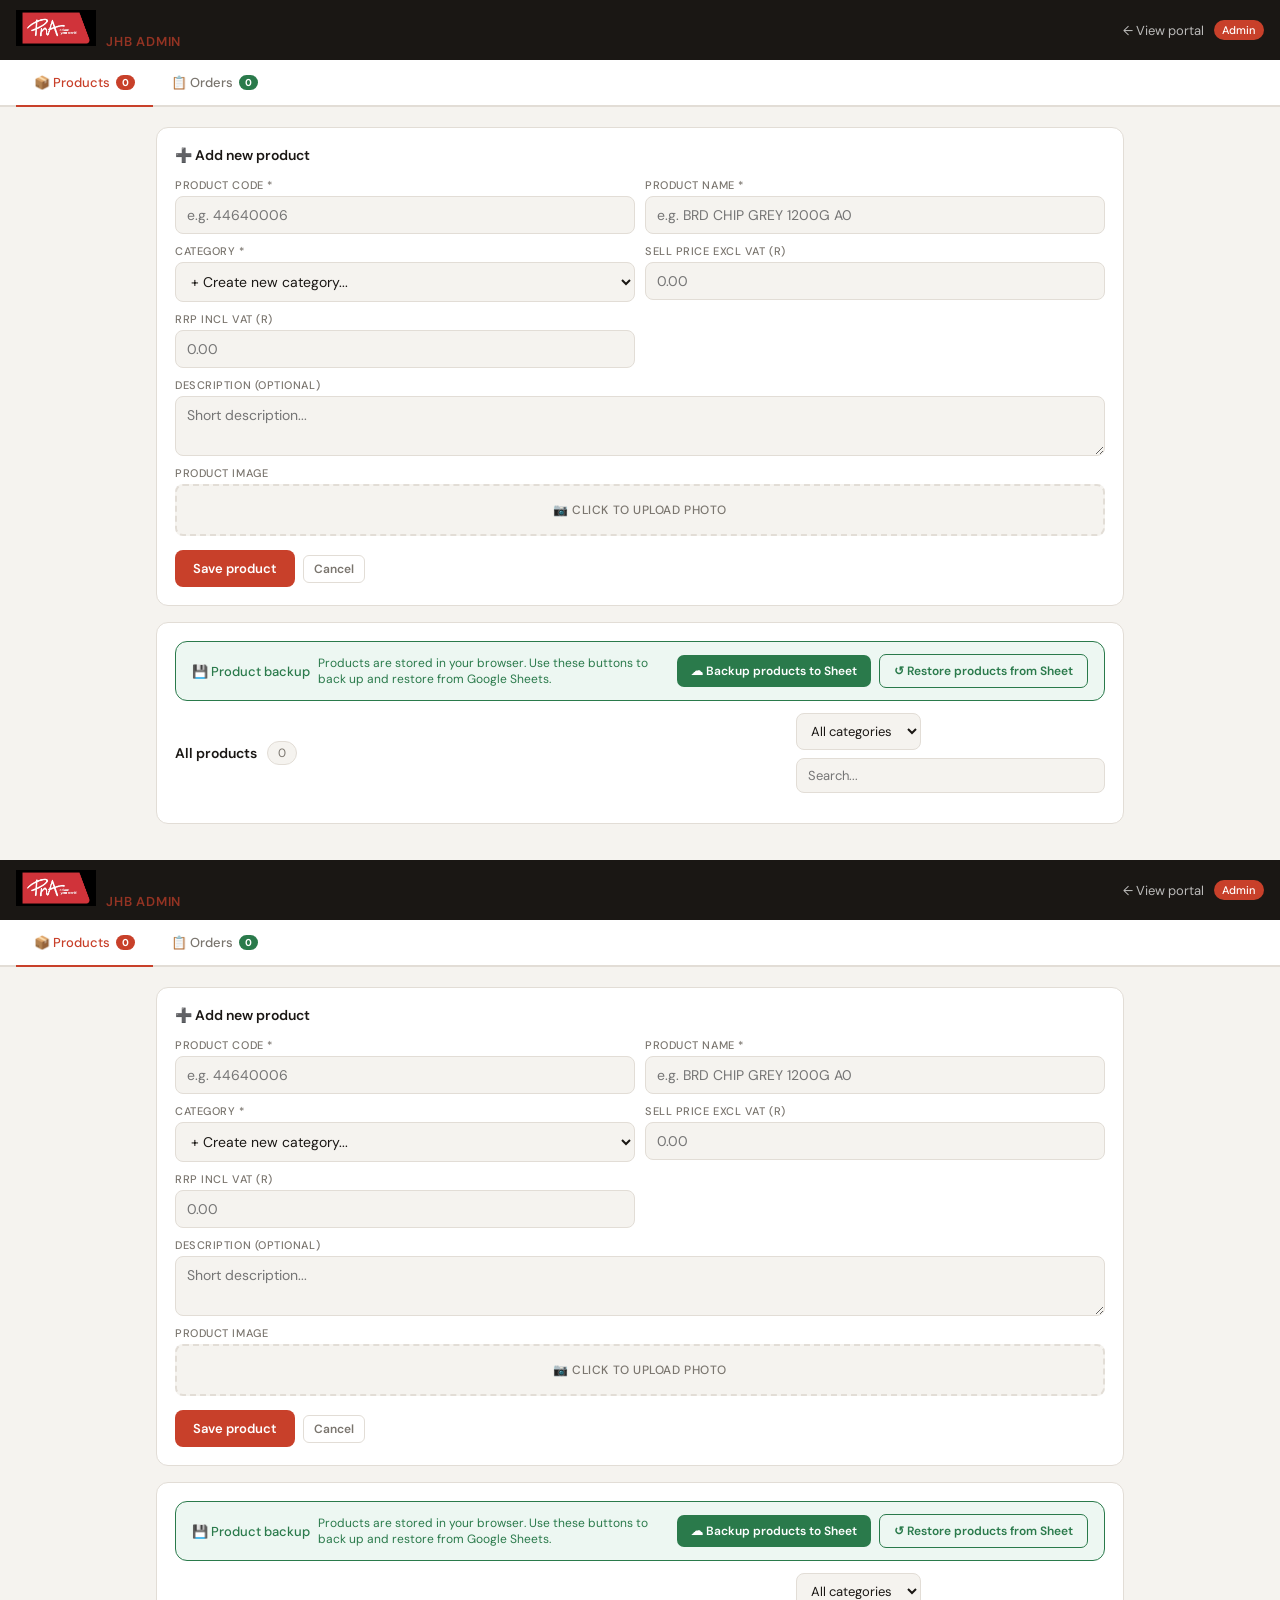
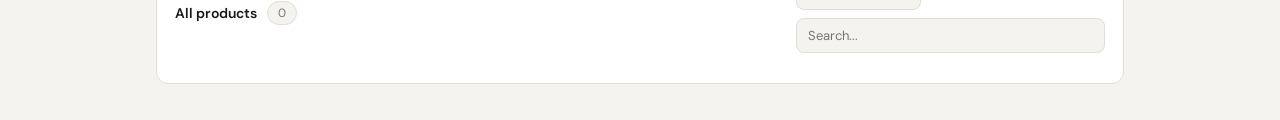
==== admin.html @ 007b5107 "Add files via upload" ====
<!DOCTYPE html>
<html lang="en">
<head>
<meta charset="UTF-8">
<meta name="viewport" content="width=device-width, initial-scale=1.0">
<title>PNA JHB — Admin</title>
<link href="https://fonts.googleapis.com/css2?family=DM+Sans:wght@400;500;600&family=DM+Mono:wght@400;500&display=swap" rel="stylesheet">
<style>
:root{--bg:#f5f3ef;--card:#fff;--border:#e2ddd6;--text:#1a1714;--muted:#7a756e;--accent:#c8402a;--accent-light:#fdf0ed;--accent-dark:#9e3220;--green:#2a7a4b;--green-light:#edf7f2;--radius:12px;}
*{box-sizing:border-box;margin:0;padding:0;}
body{font-family:"DM Sans",sans-serif;background:var(--bg);color:var(--text);min-height:100vh;font-size:14px;}
header{background:var(--text);color:#fff;padding:0 16px;display:flex;align-items:center;justify-content:space-between;height:60px;}
.logo{font-size:15px;font-weight:600;letter-spacing:.04em;}.logo span{color:var(--accent);}
.header-right{display:flex;align-items:center;gap:10px;}
.admin-badge{font-size:11px;background:var(--accent);padding:3px 8px;border-radius:20px;font-weight:500;}
.nav-link{color:#fff;opacity:.7;font-size:13px;text-decoration:none;}.nav-link:hover{opacity:1;}
.tabs{background:var(--card);border-bottom:2px solid var(--border);display:flex;padding:0 16px;}
.tab{padding:14px 18px;font-size:13px;font-weight:500;cursor:pointer;border:none;background:none;color:var(--muted);border-bottom:2px solid transparent;margin-bottom:-2px;font-family:inherit;display:flex;align-items:center;gap:6px;}
.tab:hover{color:var(--text);}
.tab.active{color:var(--accent);border-bottom-color:var(--accent);}
.tab-badge{font-size:10px;font-weight:700;padding:1px 6px;border-radius:20px;min-width:18px;text-align:center;}
.badge-red{background:var(--accent);color:#fff;}
.badge-green{background:var(--green);color:#fff;}
.tab-content{display:none;}.tab-content.active{display:block;}
.container{max-width:1000px;margin:0 auto;padding:20px 16px;}
.card{background:var(--card);border:1px solid var(--border);border-radius:var(--radius);padding:18px;margin-bottom:16px;}
.card-title{font-size:14px;font-weight:600;margin-bottom:14px;}
.form-grid{display:grid;grid-template-columns:1fr 1fr;gap:10px;}
@media(max-width:500px){.form-grid{grid-template-columns:1fr;}}
.field{display:flex;flex-direction:column;gap:4px;}.field.full{grid-column:1/-1;}
label{font-size:11px;font-weight:500;color:var(--muted);text-transform:uppercase;letter-spacing:.05em;}
input,textarea{padding:9px 11px;border:1px solid var(--border);border-radius:8px;font-size:14px;font-family:inherit;background:var(--bg);color:var(--text);outline:none;width:100%;}
input:focus,textarea:focus{border-color:var(--accent);background:#fff;}
textarea{resize:vertical;min-height:60px;}
.fselect{padding:9px 11px;border:1px solid var(--border);border-radius:8px;font-size:14px;font-family:inherit;background:var(--bg);color:var(--text);outline:none;width:100%;cursor:pointer;}
.fselect:focus{border-color:var(--accent);}
.img-upload{border:2px dashed var(--border);border-radius:8px;padding:16px;text-align:center;cursor:pointer;background:var(--bg);}
.img-upload:hover{border-color:var(--accent);}
.img-upload input{display:none;}
.img-preview{width:68px;height:68px;object-fit:cover;border-radius:8px;margin:0 auto 8px;display:block;}
.upload-text{font-size:12px;color:var(--muted);}
.btn{padding:10px 18px;border-radius:8px;font-size:13px;font-weight:600;cursor:pointer;font-family:inherit;border:none;display:inline-flex;align-items:center;gap:5px;}
.btn-red{background:var(--accent);color:#fff;}.btn-red:hover{background:var(--accent-dark);}
.btn-ghost{background:none;border:1px solid var(--border);color:var(--muted);font-size:12px;padding:5px 10px;border-radius:6px;cursor:pointer;font-family:inherit;}
.btn-ghost:hover{border-color:var(--accent);color:var(--accent);background:var(--accent-light);}
.btn-edit{background:none;border:1px solid var(--border);color:var(--muted);font-size:12px;padding:5px 10px;border-radius:6px;cursor:pointer;font-family:inherit;margin-right:4px;}
.btn-edit:hover{border-color:var(--text);color:var(--text);}
.btn-picking{background:var(--text);color:#fff;font-size:12px;padding:7px 14px;border-radius:6px;cursor:pointer;font-family:inherit;border:none;display:inline-flex;align-items:center;gap:5px;}
.btn-picking:hover{opacity:.85;}
.save-msg{font-size:13px;color:var(--green);font-weight:500;margin-top:8px;display:none;}
.tbl-wrap{overflow-x:auto;}
table{width:100%;border-collapse:collapse;}
th{text-align:left;padding:9px 12px;font-size:11px;font-weight:600;text-transform:uppercase;letter-spacing:.06em;color:var(--muted);border-bottom:1px solid var(--border);background:var(--bg);white-space:nowrap;}
td{padding:10px 12px;border-bottom:1px solid var(--border);vertical-align:middle;}
tr:last-child td{border-bottom:none;}
tr:hover td{background:#faf9f7;}
.price-cell{font-family:"DM Mono",monospace;font-weight:500;color:var(--accent);}
.rrp-cell{font-family:"DM Mono",monospace;color:var(--muted);}
.code-cell{font-family:"DM Mono",monospace;font-size:11px;color:var(--muted);}
.cat-pill{display:inline-block;padding:2px 8px;border-radius:20px;font-size:10px;font-weight:600;background:var(--accent-light);color:var(--accent);}
.thumb{width:36px;height:36px;object-fit:cover;border-radius:6px;display:block;border:1px solid var(--border);}
.thumb-ph{width:36px;height:36px;border-radius:6px;background:var(--bg);display:flex;align-items:center;justify-content:center;font-size:16px;border:1px solid var(--border);}
.row-header{display:flex;justify-content:space-between;align-items:center;margin-bottom:12px;flex-wrap:wrap;gap:8px;}
.count-badge{font-size:12px;background:var(--bg);border:1px solid var(--border);padding:3px 10px;border-radius:20px;color:var(--muted);}
.empty-box{text-align:center;padding:40px;color:var(--muted);}
.filter-row{display:flex;gap:8px;flex-wrap:wrap;align-items:center;}
.search-input{padding:8px 11px;border:1px solid var(--border);border-radius:8px;font-size:13px;font-family:inherit;background:var(--bg);color:var(--text);outline:none;}
.search-input:focus{border-color:var(--accent);}
.filter-select{padding:8px 10px;border:1px solid var(--border);border-radius:8px;font-size:13px;font-family:inherit;background:var(--bg);color:var(--text);outline:none;cursor:pointer;}
.order-card{background:var(--card);border:1px solid var(--border);border-radius:var(--radius);margin-bottom:12px;overflow:hidden;}
.order-card-header{padding:14px 16px;display:flex;justify-content:space-between;align-items:flex-start;cursor:pointer;gap:8px;}
.order-card-header:hover{background:#faf9f7;}
.order-franchise{font-weight:600;font-size:15px;}
.order-meta{font-size:11px;color:var(--muted);margin-top:3px;}
.order-total-units{font-family:"DM Mono",monospace;font-weight:700;color:var(--text);font-size:16px;}
.order-lines-count{font-size:11px;color:var(--muted);margin-top:3px;}
.chevron{font-size:11px;color:var(--muted);margin-left:5px;display:inline-block;transition:transform .2s;}
.chevron.open{transform:rotate(180deg);}
.order-detail{display:none;border-top:1px solid var(--border);}
.order-detail.open{display:block;}
.order-detail table{font-size:13px;}
.order-detail th{font-size:10px;}
.order-actions{padding:12px 16px;display:flex;gap:8px;border-top:1px solid var(--border);background:var(--bg);flex-wrap:wrap;}
.new-dot{width:7px;height:7px;background:var(--green);border-radius:50%;display:inline-block;margin-right:5px;}
.orders-toolbar{display:flex;gap:8px;align-items:center;flex-wrap:wrap;margin-bottom:16px;}
.notes-badge{font-size:11px;background:#fef9e7;border:1px solid #f0e68c;color:#7a6000;padding:2px 8px;border-radius:20px;}
.sync-btn{background:var(--green);color:#fff;border:none;border-radius:6px;padding:6px 12px;font-size:12px;font-weight:600;cursor:pointer;font-family:inherit;display:inline-flex;align-items:center;gap:4px;}
.sync-btn:hover{opacity:.9;}
</style>
</head>
<body>
<header>
  <div class="logo"><img src="[data-uri]" alt="PNA Logo" style="height:36px;width:auto;"><span style="margin-left:10px;font-size:13px;opacity:.7;letter-spacing:.06em;">JHB ADMIN</span></div>
  <div class="header-right">
    <a href="index.html" class="nav-link">&#x2190; View portal</a>
    <span class="admin-badge">Admin</span>
  </div>
</header>

<div class="tabs">
  <button class="tab active" onclick="switchTab('products')">&#x1F4E6; Products <span class="tab-badge badge-red" id="prod-badge">0</span></button>
  <button class="tab" onclick="switchTab('orders')">&#x1F4CB; Orders <span class="tab-badge badge-green" id="order-badge">0</span></button>
</div>

<!-- PRODUCTS TAB -->
<div class="tab-content active" id="tab-products">
  <div class="container">
    <div class="card">
      <div class="card-title" id="form-title">&#x2795; Add new product</div>
      <div class="form-grid">
        <div class="field"><label>Product code *</label><input type="text" id="p-code" placeholder="e.g. 44640006"/></div>
        <div class="field"><label>Product name *</label><input type="text" id="p-name" placeholder="e.g. BRD CHIP GREY 1200G A0"/></div>
        <div class="field"><label>Category *</label>
          <select class="fselect" id="p-cat" onchange="handleCatChange(this)">
            <option value="__new__">+ Create new category...</option><option value="Chip Board">Chip Board</option><option value="Craft">Craft</option><option value="Heritage Paint">Heritage Paint</option><option value="Inspo">Inspo</option><option value="Lever Arch">Lever Arch</option><option value="Mont Marte">Mont Marte</option><option value="Paper">Paper</option><option value="Spray Paint">Spray Paint</option></select>
          <input type="text" id="p-cat-new" placeholder="Type new category name..." 
            style="display:none;margin-top:8px;" 
            oninput="syncNewCat(this)"/>
        </div>
        <div class="field"><label>Sell price excl VAT (R)</label><input type="number" id="p-price" placeholder="0.00" step="0.01" min="0"/></div>
        <div class="field"><label>RRP incl VAT (R)</label><input type="number" id="p-rrp" placeholder="0.00" step="0.01" min="0"/></div>
        <div class="field full"><label>Description (optional)</label><textarea id="p-desc" placeholder="Short description..."></textarea></div>
        <div class="field full">
          <label>Product image</label>
          <label class="img-upload">
            <input type="file" id="p-image" accept="image/*" onchange="previewImg(this)"/>
            <img id="img-preview" class="img-preview" style="display:none"/>
            <div class="upload-text" id="upload-text">&#x1F4F7; Click to upload photo</div>
          </label>
        </div>
      </div>
      <div style="display:flex;gap:8px;margin-top:14px;align-items:center;">
        <button class="btn btn-red" onclick="saveProduct()">Save product</button>
        <button class="btn btn-ghost" onclick="resetForm()">Cancel</button>
      </div>
      <div class="save-msg" id="save-msg">&#x2705; Saved!</div>
    </div>
    <div class="card">
      <div style="display:flex;gap:8px;margin-bottom:12px;flex-wrap:wrap;align-items:center;padding:12px 16px;background:var(--green-light);border:1px solid var(--green);border-radius:var(--radius);">
        <span style="font-size:13px;color:var(--green);font-weight:500;">&#x1F4BE; Product backup</span>
        <span style="font-size:12px;color:var(--green);flex:1;">Products are stored in your browser. Use these buttons to back up and restore from Google Sheets.</span>
        <button id="sync-products-btn" onclick="syncProductsToSheet()" style="background:var(--green);color:#fff;border:none;border-radius:7px;padding:8px 14px;font-size:12px;font-weight:600;cursor:pointer;font-family:inherit;">&#x2601; Backup products to Sheet</button>
        <button id="restore-products-btn" onclick="restoreProductsFromSheet()" style="background:none;border:1px solid var(--green);color:var(--green);border-radius:7px;padding:8px 14px;font-size:12px;font-weight:600;cursor:pointer;font-family:inherit;">&#x21BA; Restore products from Sheet</button>
      </div>
      <div id="backup-status" style="display:none;font-size:12px;color:var(--green);padding:6px 0 0;font-weight:500;"></div>
      <div class="row-header">
        <div style="display:flex;align-items:center;gap:10px;">
          <span style="font-size:14px;font-weight:600;">All products</span>
          <span class="count-badge" id="prod-count">0</span>
        </div>
        <div class="filter-row">
          <select class="filter-select" id="filter-cat" onchange="renderTable()">
            <option value="">All categories</option><option value="Chip Board">Chip Board</option><option value="Craft">Craft</option><option value="Heritage Paint">Heritage Paint</option><option value="Inspo">Inspo</option><option value="Lever Arch">Lever Arch</option><option value="Mont Marte">Mont Marte</option><option value="Paper">Paper</option><option value="Spray Paint">Spray Paint</option>
          </select>
          <input class="search-input" type="text" placeholder="Search..." id="prod-search" oninput="renderTable()"/>
        </div>
      </div>
      <div class="tbl-wrap"><div id="prod-table"></div></div>
    </div>
  </div>
</div>

<!-- ORDERS TAB -->
<div class="tab-content" id="tab-orders">
  <div class="container">
    <div class="orders-toolbar">
      <span style="font-size:15px;font-weight:600;">Incoming orders</span>
      <span class="count-badge" id="orders-count">0 orders</span>
      <button class="sync-btn" onclick="syncFromSheet()" title="Pull latest orders from Google Sheets">&#x21BA; Sync from Sheet</button>
      <button class="btn btn-ghost" style="margin-left:auto;" onclick="clearOrders()">Clear all</button>
    </div>
    <div id="sync-status" style="font-size:12px;color:var(--muted);margin-bottom:12px;display:none;"></div>
    <div id="orders-list"></div>
  </div>
</div>

<script>
const SCRIPT_URL = 'https://script.google.com/macros/s/AKfycbxzBP6y4-JIud-5nPZXbhCjrrhhNEZ_ocYNxlO6n0LIGi0C2Y1zR93KK7xoegLK6MB7/exec';
let products = (function(){
  const EMBEDDED = [{"id": "CRA-35730450", "code": "35730450", "name": "BEADS 4 SIZE MET ASST", "price": 9.72, "rrp": 31.59, "category": "Craft", "image": ""}, {"id": "CRA-35730447", "code": "35730447", "name": "BEADS BELLS 6 SIZES MET ASST", "price": 8.79, "rrp": 31.59, "category": "Craft", "image": ""}, {"id": "CRA-35730283", "code": "35730283", "name": "BEADS DISCO BALL 20MM WHT ROUND", "price": 6.75, "rrp": 21.99, "category": "Craft", "image": ""}, {"id": "CRA-35730299", "code": "35730299", "name": "BEADS FLOWRS MATTE MIX COLS", "price": 6.84, "rrp": 18.99, "category": "Craft", "image": ""}, {"id": "CRA-35730298", "code": "35730298", "name": "BEADS FLWR 4PETALS MIX COLS", "price": 6.84, "rrp": 21.99, "category": "Craft", "image": ""}, {"id": "CRA-35730301", "code": "35730301", "name": "BEADS MIX SET FLWRS/HRTS/FISH/BUN", "price": 8.22, "rrp": 21.99, "category": "Craft", "image": ""}, {"id": "CRA-35730275", "code": "35730275", "name": "BEADS NATURAL 17MM T39-4(6S)", "price": 8.22, "rrp": 21.99, "category": "Craft", "image": ""}, {"id": "CRA-35730276", "code": "35730276", "name": "BEADS NATURAL 22MM T39-4(4S)", "price": 8.22, "rrp": 24.99, "category": "Craft", "image": ""}, {"id": "CRA-35730273", "code": "35730273", "name": "BEADS NATURAL 8MM T39-4", "price": 8.22, "rrp": 24.59, "category": "Craft", "image": ""}, {"id": "CRA-35730272", "code": "35730272", "name": "BEADS NATURAL T39-4 10MM", "price": 8.22, "rrp": 24.59, "category": "Craft", "image": ""}, {"id": "CRA-35730294", "code": "35730294", "name": "BEADS OVAL 10MM PEARLS MIX COL", "price": 7.74, "rrp": 21.99, "category": "Craft", "image": ""}, {"id": "CRA-35730288", "code": "35730288", "name": "BEADS ROUND 10MM CRINKLE MIX COL", "price": 7.74, "rrp": 21.99, "category": "Craft", "image": ""}, {"id": "CRA-35730360", "code": "35730360", "name": "BEADS ROUND 10MM PEARL WHT 12S", "price": 7.49, "rrp": 23.99, "category": "Craft", "image": ""}, {"id": "CRA-35730368", "code": "35730368", "name": "BEADS ROUND 15MM CLEAR ASST", "price": 7.77, "rrp": 23.59, "category": "Craft", "image": ""}, {"id": "CRA-35730295", "code": "35730295", "name": "BEADS ROUND 8MM PEARLS MIX COL", "price": 9.91, "rrp": 21.99, "category": "Craft", "image": ""}, {"id": "CRA-35730407", "code": "35730407", "name": "BEADS ROUND GLD 5MM 90S", "price": 8.22, "rrp": 21.99, "category": "Craft", "image": ""}, {"id": "CRA-35730270", "code": "35730270", "name": "CRAFT COLOUR BEADS 8MMT39-4", "price": 8.22, "rrp": 21.99, "category": "Craft", "image": ""}, {"id": "CRA-35730032", "code": "35730032", "name": "CRAFT FEATHERS 12-13CM ASST", "price": 7.49, "rrp": 24.99, "category": "Craft", "image": ""}, {"id": "CRA-35730064", "code": "35730064", "name": "CRAFT FEATHERS 12-13CM GRN", "price": 7.74, "rrp": 24.99, "category": "Craft", "image": ""}, {"id": "CRA-35730657", "code": "35730657", "name": "CRAFT FEATHERS 12-13CM L/BRN", "price": 7.74, "rrp": 24.99, "category": "Craft", "image": ""}, {"id": "CRA-35730654", "code": "35730654", "name": "CRAFT FEATHERS 12-13CM L/GRN", "price": 7.74, "rrp": 24.99, "category": "Craft", "image": ""}, {"id": "CRA-35730063", "code": "35730063", "name": "CRAFT FEATHERS 12-13CM ORG", "price": 7.74, "rrp": 24.99, "category": "Craft", "image": ""}, {"id": "CRA-35730057", "code": "35730057", "name": "CRAFT FEATHERS 12-13CM PNK", "price": 7.64, "rrp": 24.99, "category": "Craft", "image": ""}, {"id": "CRA-35730060", "code": "35730060", "name": "CRAFT FEATHERS 12-13CM TURQ", "price": 7.19, "rrp": 24.99, "category": "Craft", "image": ""}, {"id": "CRA-35730058", "code": "35730058", "name": "CRAFT FEATHERS 12-13CM YEL", "price": 9.87, "rrp": 24.99, "category": "Craft", "image": ""}, {"id": "CRA-35730062", "code": "35730062", "name": "CRAFT FEATHERS 12-14CM BRN", "price": 7.74, "rrp": 24.99, "category": "Craft", "image": ""}, {"id": "CRA-35730035", "code": "35730035", "name": "CRAFT FEATHERS 17-20CM MIX", "price": 8.22, "rrp": 24.99, "category": "Craft", "image": ""}, {"id": "CRA-35730648", "code": "35730648", "name": "CRAFT FEATHERS 20-22CM BRN 12S", "price": 9.87, "rrp": 24.99, "category": "Craft", "image": ""}, {"id": "CRA-35730472", "code": "35730472", "name": "CRAFT FEATHERS 20-22CM D/BRN 12S", "price": 7.63, "rrp": 24.99, "category": "Craft", "image": ""}, {"id": "CRA-35730471", "code": "35730471", "name": "CRAFT FEATHERS 20-22CM L/PINK 12S", "price": 7.98, "rrp": 24.99, "category": "Craft", "image": ""}, {"id": "CRA-35730473", "code": "35730473", "name": "CRAFT FEATHERS 20-22CM WH 12S", "price": 7.49, "rrp": 24.99, "category": "Craft", "image": ""}, {"id": "CRA-35730072", "code": "35730072", "name": "CRAFT FEATHERS FINE CERISE", "price": 7.41, "rrp": 24.99, "category": "Craft", "image": ""}, {"id": "CRA-35730026", "code": "35730026", "name": "CRAFT FEATHERS FINE D/GRN", "price": 7.98, "rrp": 24.99, "category": "Craft", "image": ""}, {"id": "CRA-35730068", "code": "35730068", "name": "CRAFT FEATHERS FINE L/GRN", "price": 9.87, "rrp": 24.99, "category": "Craft", "image": ""}, {"id": "CRA-35730069", "code": "35730069", "name": "CRAFT FEATHERS FINE L/PNK", "price": 9.58, "rrp": 24.99, "category": "Craft", "image": ""}, {"id": "CRA-35730070", "code": "35730070", "name": "CRAFT FEATHERS FINE ORG", "price": 9.58, "rrp": 24.99, "category": "Craft", "image": ""}, {"id": "CRA-35730067", "code": "35730067", "name": "CRAFT FEATHERS FINE PUR", "price": 8.11, "rrp": 24.99, "category": "Craft", "image": ""}, {"id": "CRA-35730076", "code": "35730076", "name": "CRAFT FEATHERS FINE RED", "price": 8.22, "rrp": 24.99, "category": "Craft", "image": ""}, {"id": "CRA-35730075", "code": "35730075", "name": "CRAFT FEATHERS FINE TURQUOISE", "price": 7.63, "rrp": 24.99, "category": "Craft", "image": ""}, {"id": "CRA-35730074", "code": "35730074", "name": "CRAFT FEATHERS FINE WHT", "price": 8.22, "rrp": 24.99, "category": "Craft", "image": ""}, {"id": "CRA-35730077", "code": "35730077", "name": "CRAFT FEATHERS FINE YEL", "price": 7.41, "rrp": 24.99, "category": "Craft", "image": ""}, {"id": "CRA-35730487", "code": "35730487", "name": "CRAFT POLYSTRENE KIT BEETLE", "price": 12.61, "rrp": 33.99, "category": "Craft", "image": ""}, {"id": "CRA-35730486", "code": "35730486", "name": "CRAFT POLYSTRENE KIT BUMBLE BEE", "price": 12.61, "rrp": 33.99, "category": "Craft", "image": ""}, {"id": "CRA-35730488", "code": "35730488", "name": "CRAFT POLYSTRENE KIT BUTTERFLY", "price": 12.61, "rrp": 33.99, "category": "Craft", "image": ""}, {"id": "CRA-35730457", "code": "35730457", "name": "CRAFT ROUND PLASTIC 3CM L/BL", "price": 6.96, "rrp": 23.99, "category": "Craft", "image": ""}, {"id": "CRA-35730452", "code": "35730452", "name": "CRAFT ROUND PLASTIC 3CM RED", "price": 7.41, "rrp": 23.99, "category": "Craft", "image": ""}, {"id": "CRA-35730461", "code": "35730461", "name": "CRAFT ROUND PLASTIC 3CM WHT", "price": 7.74, "rrp": 23.99, "category": "Craft", "image": ""}, {"id": "CRA-35730451", "code": "35730451", "name": "CRAFT ROUND PLASTIC 3CM YEL", "price": 7.77, "rrp": 23.99, "category": "Craft", "image": ""}, {"id": "CRA-35730018", "code": "35730018", "name": "CRAFT STICKS COL 10CM 5MM", "price": 8.78, "rrp": 29.99, "category": "Craft", "image": ""}, {"id": "CRA-35730143", "code": "35730143", "name": "CRAFT STICKS COL 9,3X10MM", "price": 6.49, "rrp": 18.99, "category": "Craft", "image": ""}, {"id": "CRA-35730021", "code": "35730021", "name": "CRAFT STICKS COL MATCH 50MM", "price": 5.49, "rrp": 15.99, "category": "Craft", "image": ""}, {"id": "CRA-35730011", "code": "35730011", "name": "CRAFT STICKS I/CRM 140X6 NAT", "price": 6.79, "rrp": 24.99, "category": "Craft", "image": ""}, {"id": "CRA-35730467", "code": "35730467", "name": "CRAFT STICKS I/CRM 6,3X1CM", "price": 6.79, "rrp": 23.99, "category": "Craft", "image": ""}, {"id": "CRA-35730470", "code": "35730470", "name": "CRAFT STICKS I/CRM COL 110MM", "price": 8.72, "rrp": 20.59, "category": "Craft", "image": ""}, {"id": "CRA-35730005", "code": "35730005", "name": "CRAFT STICKS I/CRM COL 50", "price": 4.73, "rrp": 14.0, "category": "Craft", "image": ""}, {"id": "CRA-35730468", "code": "35730468", "name": "CRAFT STICKS I/CRM COL 6CM", "price": 8.49, "rrp": 26.99, "category": "Craft", "image": ""}, {"id": "CRA-35730007", "code": "35730007", "name": "CRAFT STICKS I/CRM NAT 110MM", "price": 4.29, "rrp": 15.99, "category": "Craft", "image": ""}, {"id": "CRA-35730003", "code": "35730003", "name": "CRAFT STICKS I/CRM NAT WIDE", "price": 7.23, "rrp": 26.58, "category": "Craft", "image": ""}, {"id": "CRA-35730013", "code": "35730013", "name": "CRAFT STICKS I/CRM NAT WIDE", "price": 6.79, "rrp": 23.99, "category": "Craft", "image": ""}, {"id": "CRA-35730015", "code": "35730015", "name": "CRAFT STICKS NAT 10CM 5MM", "price": 6.79, "rrp": 23.59, "category": "Craft", "image": ""}, {"id": "CRA-35730017", "code": "35730017", "name": "CRAFT STICKS SOSATIE SHORT", "price": 6.79, "rrp": 23.59, "category": "Craft", "image": ""}, {"id": "CRA-35730280", "code": "35730280", "name": "CRAFT THREAD HOLDER NATURAL 22MM", "price": 7.49, "rrp": 23.99, "category": "Craft", "image": ""}, {"id": "CRA-35730118", "code": "35730118", "name": "CRAFT WOODEN CUBES 20MM 20S", "price": 10.84, "rrp": 36.0, "category": "Craft", "image": ""}, {"id": "CRA-35730330", "code": "35730330", "name": "CRAFT WOODEN INSECTS 6S", "price": 8.71, "rrp": 20.99, "category": "Craft", "image": ""}, {"id": "CRA-35730114", "code": "35730114", "name": "POLYSTYRENE ALPHA 9,5CM A-Z", "price": 23.44, "rrp": 73.99, "category": "Craft", "image": ""}, {"id": "CRA-35730039", "code": "35730039", "name": "POLYSTYRENE BALL 10CM 1S", "price": 4.99, "rrp": 15.99, "category": "Craft", "image": ""}, {"id": "CRA-35730078", "code": "35730078", "name": "POLYSTYRENE BALL 11CM 1S", "price": 6.49, "rrp": 19.99, "category": "Craft", "image": ""}, {"id": "CRA-35730040", "code": "35730040", "name": "POLYSTYRENE BALL 12CM 1S", "price": 10.41, "rrp": 29.99, "category": "Craft", "image": ""}, {"id": "CRA-35730031", "code": "35730031", "name": "POLYSTYRENE BALL 15CM 1S", "price": 8.79, "rrp": 27.99, "category": "Craft", "image": ""}, {"id": "CRA-35730036", "code": "35730036", "name": "POLYSTYRENE BALLS 1CM", "price": 6.58, "rrp": 24.99, "category": "Craft", "image": ""}, {"id": "CRA-35730024", "code": "35730024", "name": "POLYSTYRENE BALLS 2,5CM 40S", "price": 5.41, "rrp": 17.99, "category": "Craft", "image": ""}, {"id": "CRA-35730023", "code": "35730023", "name": "POLYSTYRENE BALLS 2CM Y-018", "price": 6.29, "rrp": 24.99, "category": "Craft", "image": ""}, {"id": "CRA-35730037", "code": "35730037", "name": "POLYSTYRENE BALLS 3,5CM 15S", "price": 5.41, "rrp": 17.99, "category": "Craft", "image": ""}, {"id": "CRA-35730025", "code": "35730025", "name": "POLYSTYRENE BALLS 3CM 30S", "price": 8.57, "rrp": 27.99, "category": "Craft", "image": ""}, {"id": "CRA-35730027", "code": "35730027", "name": "POLYSTYRENE BALLS 4CM 8S", "price": 5.41, "rrp": 19.99, "category": "Craft", "image": ""}, {"id": "CRA-35730020", "code": "35730020", "name": "POLYSTYRENE BALLS 6CM 6S", "price": 6.29, "rrp": 24.99, "category": "Craft", "image": ""}, {"id": "CRA-35730029", "code": "35730029", "name": "POLYSTYRENE BALLS 8CM 3S", "price": 5.41, "rrp": 19.99, "category": "Craft", "image": ""}, {"id": "CRA-35730349", "code": "35730349", "name": "POLYSTYRENE FLAT CIRCLE 12CM", "price": 8.22, "rrp": 24.99, "category": "Craft", "image": ""}, {"id": "CRA-35730469", "code": "35730469", "name": "POLYSTYRENE FRAMES 30X22/20X16 2P", "price": 10.06, "rrp": 30.99, "category": "Craft", "image": ""}, {"id": "CRA-35730041", "code": "35730041", "name": "POLYSTYRENE HALF CIRCLES 3CM", "price": 5.99, "rrp": 19.99, "category": "Craft", "image": ""}, {"id": "CRA-35730257", "code": "35730257", "name": "POLYSTYRENE HEARTS 4S", "price": 7.19, "rrp": 24.99, "category": "Craft", "image": ""}, {"id": "CRA-35730048", "code": "35730048", "name": "POLYSTYRENE HEARTS 5S", "price": 6.75, "rrp": 24.99, "category": "Craft", "image": ""}, {"id": "CRA-35730047", "code": "35730047", "name": "POLYSTYRENE HEARTS 8S", "price": 7.83, "rrp": 23.99, "category": "Craft", "image": ""}, {"id": "CRA-35730135", "code": "35730135", "name": "POLYSTYRENE LOOPS 11CM 3S", "price": 6.75, "rrp": 24.99, "category": "Craft", "image": ""}, {"id": "CRA-35730043", "code": "35730043", "name": "POLYSTYRENE LOOPS 15CM 2S", "price": 7.49, "rrp": 24.99, "category": "Craft", "image": ""}, {"id": "CRA-35730079", "code": "35730079", "name": "POLYSTYRENE LOOPS ASST 3S", "price": 8.22, "rrp": 24.99, "category": "Craft", "image": ""}, {"id": "CRA-35730049", "code": "35730049", "name": "POLYSTYRENE SQUARES 4CM 8S", "price": 7.88, "rrp": 25.99, "category": "Craft", "image": ""}, {"id": "CRA-35730045", "code": "35730045", "name": "POLYSTYRENE STARS 6S", "price": 8.22, "rrp": 26.99, "category": "Craft", "image": ""}, {"id": "CRA-35730046", "code": "35730046", "name": "POLYSTYRENE STARS WITH HOLE 6S XX", "price": 7.85, "rrp": 26.99, "category": "Craft", "image": ""}, {"id": "CRA-35730050", "code": "35730050", "name": "POLYSTYRENE TUBE 12S", "price": 6.75, "rrp": 25.99, "category": "Craft", "image": ""}, {"id": "CRA-35730302", "code": "35730302", "name": "POLYSTYRENE TUBE 3S", "price": 7.49, "rrp": 25.99, "category": "Craft", "image": ""}, {"id": "CRA-35730053", "code": "35730053", "name": "POM POM ASST SIZES", "price": 6.75, "rrp": 21.99, "category": "Craft", "image": ""}, {"id": "CRA-35730256", "code": "35730256", "name": "POM POM ASST SIZES WHITE", "price": 6.72, "rrp": 18.99, "category": "Craft", "image": ""}, {"id": "CRA-35730054", "code": "35730054", "name": "POM POM MED ASST WITH TINSEL", "price": 8.22, "rrp": 25.99, "category": "Craft", "image": ""}, {"id": "CRA-35730720", "code": "35730720", "name": "POM POM XSML W TINSEL WHT", "price": 6.75, "rrp": 18.99, "category": "Craft", "image": ""}, {"id": "CRA-35730144", "code": "35730144", "name": "POM POM XSML WITH TINSEL", "price": 6.75, "rrp": 19.99, "category": "Craft", "image": ""}, {"id": "CRA-35730503", "code": "35730503", "name": "PROJECT PLANT 17CM GRN/WHT", "price": 7.75, "rrp": 27.59, "category": "Craft", "image": ""}, {"id": "CRA-35730630", "code": "35730630", "name": "PROJECT PLANT ANUBIAS GRN W M/COL", "price": 5.41, "rrp": 17.99, "category": "Craft", "image": ""}, {"id": "CRA-35730108", "code": "35730108", "name": "PROJECT PLANT FERN LEAVES GRN", "price": 5.41, "rrp": 17.99, "category": "Craft", "image": ""}, {"id": "CRA-35730156", "code": "35730156", "name": "PROJECT PLANT FERN YEL/GRN", "price": 6.92, "rrp": 27.59, "category": "Craft", "image": ""}, {"id": "CRA-35730120", "code": "35730120", "name": "PROJECT PLANT GREEN PURP/LEAVES", "price": 6.21, "rrp": 27.59, "category": "Craft", "image": ""}, {"id": "CRA-35730627", "code": "35730627", "name": "PROJECT PLANT GRN COPPER COIN M/C", "price": 5.41, "rrp": 17.99, "category": "Craft", "image": ""}, {"id": "CRA-35730149", "code": "35730149", "name": "PROJECT PLANT GRN PINE CONE FLOWE", "price": 5.41, "rrp": 27.59, "category": "Craft", "image": ""}, {"id": "CRA-35730164", "code": "35730164", "name": "PROJECT PLANT GRN W TINY BUD PNK/", "price": 5.41, "rrp": 17.99, "category": "Craft", "image": ""}, {"id": "CRA-35730628", "code": "35730628", "name": "PROJECT PLANT GRN/YEL BERRY BUSH", "price": 5.41, "rrp": 17.99, "category": "Craft", "image": ""}, {"id": "CRA-35730476", "code": "35730476", "name": "PROJECT PLANT HEARTY LEAVES", "price": 6.02, "rrp": 27.59, "category": "Craft", "image": ""}, {"id": "CRA-35730620", "code": "35730620", "name": "PROJECT PLANT LAVENDER MOSS", "price": 6.2, "rrp": 27.59, "category": "Craft", "image": ""}, {"id": "CRA-35730479", "code": "35730479", "name": "PROJECT PLANT LEAVES GRN", "price": 6.2, "rrp": 27.59, "category": "Craft", "image": ""}, {"id": "CRA-35730034", "code": "35730034", "name": "PROJECT PLANT LEAVES WITH TWIRLS", "price": 7.49, "rrp": 27.59, "category": "Craft", "image": ""}, {"id": "CRA-35730169", "code": "35730169", "name": "PROJECT PLANT LRG PUR BERRY", "price": 6.02, "rrp": 17.99, "category": "Craft", "image": ""}, {"id": "CRA-35730238", "code": "35730238", "name": "PROJECT PLANT PINE CONE", "price": 6.42, "rrp": 27.59, "category": "Craft", "image": ""}, {"id": "CRA-35730112", "code": "35730112", "name": "PROJECT PLANT RED/WHT SUNFLOWER", "price": 6.21, "rrp": 17.99, "category": "Craft", "image": ""}, {"id": "CRA-35730239", "code": "35730239", "name": "PROJECT PLANT SEAGRASS GRN", "price": 7.49, "rrp": 27.59, "category": "Craft", "image": ""}, {"id": "CRA-35730625", "code": "35730625", "name": "PROJECT PLANT SEAGRASS PNK", "price": 7.49, "rrp": 27.59, "category": "Craft", "image": ""}, {"id": "CRA-35730157", "code": "35730157", "name": "PROJECT PLANT SEAWEED GRN/BLU", "price": 6.02, "rrp": 27.59, "category": "Craft", "image": ""}, {"id": "CRA-35730168", "code": "35730168", "name": "PROJECT PLANT SML WHT/GRN FLOWER", "price": 5.41, "rrp": 17.99, "category": "Craft", "image": ""}, {"id": "CRA-35730629", "code": "35730629", "name": "PROJECT PLANT SPIKE GRN BUSH W M/", "price": 5.41, "rrp": 17.99, "category": "Craft", "image": ""}, {"id": "CRA-35730631", "code": "35730631", "name": "PROJECT PLANT SPIKE OLIVE/CONE M/", "price": 5.41, "rrp": 17.99, "category": "Craft", "image": ""}, {"id": "CRA-35730139", "code": "35730139", "name": "PROJECT PLANT STERM LEAVES", "price": 5.41, "rrp": 27.59, "category": "Craft", "image": ""}, {"id": "CRA-35730110", "code": "35730110", "name": "PROJECT PLANT TINY FERN GRN/YEL", "price": 5.41, "rrp": 17.99, "category": "Craft", "image": ""}, {"id": "CRA-35730109", "code": "35730109", "name": "PROJECT PLANT TINY WHT/GRN BUDS", "price": 6.21, "rrp": 27.59, "category": "Craft", "image": ""}, {"id": "CRA-35730107", "code": "35730107", "name": "PROJECT PLANT TREE LEAVES LRG", "price": 6.58, "rrp": 27.59, "category": "Craft", "image": ""}, {"id": "CRA-35730122", "code": "35730122", "name": "PROJECT PLANT WHT JASMINE", "price": 6.02, "rrp": 27.59, "category": "Craft", "image": ""}, {"id": "CRA-35730463", "code": "35730463", "name": "RAFFIA MIX COLOURS 12PC", "price": 28.67, "rrp": 81.59, "category": "Craft", "image": ""}, {"id": "CRA-35730464", "code": "35730464", "name": "RAFFIA MIX COLOURS WITH WHITE 12P", "price": 26.86, "rrp": 82.0, "category": "Craft", "image": ""}, {"id": "CHI-44640006", "code": "44640006", "name": "BRD CHIP GREY 1200G A0", "price": 21.64, "rrp": 73.99, "category": "Chip Board", "image": ""}, {"id": "CHI-44640007", "code": "44640007", "name": "BRD CHIP GREY 1200G A1", "price": 8.57, "rrp": 39.99, "category": "Chip Board", "image": ""}, {"id": "CHI-44640008", "code": "44640008", "name": "BRD CHIP GREY 1200G A2", "price": 4.29, "rrp": 18.6, "category": "Chip Board", "image": ""}, {"id": "CHI-44640010", "code": "44640010", "name": "BRD CHIP GREY 1200G A4", "price": 1.14, "rrp": 6.99, "category": "Chip Board", "image": ""}, {"id": "CHI-44640020", "code": "44640020", "name": "BRD CHIP WHITE 1200G A2", "price": 4.46, "rrp": 19.99, "category": "Chip Board", "image": ""}, {"id": "CHI-44640012", "code": "44640012", "name": "BRD CHIP WHITE 1200G A3", "price": 2.21, "rrp": 9.99, "category": "Chip Board", "image": ""}, {"id": "CHI-44640013", "code": "44640013", "name": "BRD CHIP WHITE 1200G A4", "price": 1.14, "rrp": 5.99, "category": "Chip Board", "image": ""}, {"id": "CHI-44640011", "code": "44640011", "name": "BRD SULPHATE 1200G A1", "price": 9.04, "rrp": 36.0, "category": "Chip Board", "image": ""}, {"id": "CHI-44640019", "code": "44640019", "name": "BRD SULPHATE 1200G AO", "price": 17.85, "rrp": 71.99, "category": "Chip Board", "image": ""}, {"id": "CHI-44640015", "code": "44640015", "name": "BRD SULPHATE 400G A1", "price": 4.42, "rrp": 17.99, "category": "Chip Board", "image": ""}, {"id": "CHI-44640016", "code": "44640016", "name": "BRD SULPHATE 400G A2", "price": 2.54, "rrp": 9.99, "category": "Chip Board", "image": ""}, {"id": "CHI-44640017", "code": "44640017", "name": "BRD SULPHATE 400G A3", "price": 1.33, "rrp": 5.99, "category": "Chip Board", "image": ""}, {"id": "CHI-44640018", "code": "44640018", "name": "BRD SULPHATE 400G A4", "price": 0.77, "rrp": 3.99, "category": "Chip Board", "image": ""}, {"id": "CHI-44640001", "code": "44640001", "name": "BRD VALKOTE 450G A0 841X1189", "price": 14.4, "rrp": 40.99, "category": "Chip Board", "image": ""}, {"id": "CHI-44640002", "code": "44640002", "name": "BRD VALKOTE 450G A1 594X841", "price": 5.64, "rrp": 25.99, "category": "Chip Board", "image": ""}, {"id": "CHI-44640003", "code": "44640003", "name": "BRD VALKOTE 450G A2", "price": 2.56, "rrp": 13.0, "category": "Chip Board", "image": ""}, {"id": "CHI-44640004", "code": "44640004", "name": "BRD VALKOTE 450G A3", "price": 1.14, "rrp": 8.59, "category": "Chip Board", "image": ""}, {"id": "CHI-44640005", "code": "44640005", "name": "BRD VALKOTE 450G A4", "price": 0.6, "rrp": 3.99, "category": "Chip Board", "image": ""}, {"id": "PAP-41280708", "code": "41280708", "name": "BK COVER INSPO A4 10S ASST", "price": 12.64, "rrp": 39.99, "category": "Paper", "image": ""}, {"id": "PAP-41280713", "code": "41280713", "name": "BK COVER INSPO A4 10S BLU", "price": 12.01, "rrp": 37.98, "category": "Paper", "image": ""}, {"id": "PAP-41280710", "code": "41280710", "name": "BK COVER INSPO A4 10S GRN", "price": 12.01, "rrp": 37.98, "category": "Paper", "image": ""}, {"id": "PAP-41280711", "code": "41280711", "name": "BK COVER INSPO A4 10S PUR", "price": 12.01, "rrp": 37.98, "category": "Paper", "image": ""}, {"id": "PAP-41280709", "code": "41280709", "name": "BK COVER INSPO A4 10S RED", "price": 12.01, "rrp": 37.98, "category": "Paper", "image": ""}, {"id": "PAP-41280712", "code": "41280712", "name": "BK COVER INSPO A4 10S YEL", "price": 12.01, "rrp": 37.98, "category": "Paper", "image": ""}, {"id": "PAP-41280720", "code": "41280720", "name": "BK COVER INSPO A5 10S ASST", "price": 8.75, "rrp": 49.99, "category": "Paper", "image": ""}, {"id": "PAP-41280722", "code": "41280722", "name": "BK COVER INSPO A5 10S GRN", "price": 7.59, "rrp": 25.99, "category": "Paper", "image": ""}, {"id": "PAP-41280721", "code": "41280721", "name": "BK COVER INSPO A5 10S RED", "price": 7.59, "rrp": 25.99, "category": "Paper", "image": ""}, {"id": "PAP-41280707", "code": "41280707", "name": "BK COVER ROLL 50X70 10S ASST", "price": 29.56, "rrp": 68.99, "category": "Paper", "image": ""}, {"id": "PAP-41280635", "code": "41280635", "name": "BK SKETCH A4 160G 25S", "price": 15.22, "rrp": 39.99, "category": "Paper", "image": ""}, {"id": "PAP-41280636", "code": "41280636", "name": "BK SKETCH A5 160G 25S", "price": 9.04, "rrp": 27.99, "category": "Paper", "image": ""}, {"id": "PAP-41280634", "code": "41280634", "name": "BK SKETCH INSPO A3 160G 25S", "price": 28.93, "rrp": 85.99, "category": "Paper", "image": ""}, {"id": "PAP-41280260", "code": "41280260", "name": "BRD 305X305 250G WHT", "price": 3.5, "rrp": 9.99, "category": "Paper", "image": ""}, {"id": "PAP-41280249", "code": "41280249", "name": "BRD A2 180G 3S CERISE", "price": 10.36, "rrp": 33.99, "category": "Paper", "image": ""}, {"id": "PAP-41280212", "code": "41280212", "name": "BRD A2 180G 3S INSPO BLACK", "price": 10.3, "rrp": 33.99, "category": "Paper", "image": ""}, {"id": "PAP-41280216", "code": "41280216", "name": "BRD A2 180G 3S INSPO BRGND", "price": 11.52, "rrp": 33.99, "category": "Paper", "image": ""}, {"id": "PAP-41280243", "code": "41280243", "name": "BRD A2 180G 3S INSPO BROWN", "price": 10.36, "rrp": 33.99, "category": "Paper", "image": ""}, {"id": "PAP-41280245", "code": "41280245", "name": "BRD A2 180G 3S INSPO CREAM", "price": 9.44, "rrp": 33.99, "category": "Paper", "image": ""}, {"id": "PAP-41280215", "code": "41280215", "name": "BRD A2 180G 3S INSPO GREEN", "price": 10.3, "rrp": 33.99, "category": "Paper", "image": ""}, {"id": "PAP-41280207", "code": "41280207", "name": "BRD A2 180G 3S INSPO MSTRD", "price": 12.56, "rrp": 33.99, "category": "Paper", "image": ""}, {"id": "PAP-41280199", "code": "41280199", "name": "BRD A2 180G 3S INSPO N/BLU", "price": 11.22, "rrp": 33.99, "category": "Paper", "image": ""}, {"id": "PAP-41280214", "code": "41280214", "name": "BRD A2 180G 3S INSPO ORNGE", "price": 10.36, "rrp": 33.99, "category": "Paper", "image": ""}, {"id": "PAP-41280202", "code": "41280202", "name": "BRD A2 180G 3S INSPO P/BLU", "price": 10.3, "rrp": 33.99, "category": "Paper", "image": ""}, {"id": "PAP-41280203", "code": "41280203", "name": "BRD A2 180G 3S INSPO P/GRN", "price": 9.44, "rrp": 33.99, "category": "Paper", "image": ""}, {"id": "PAP-41280242", "code": "41280242", "name": "BRD A2 180G 3S INSPO PINK", "price": 10.21, "rrp": 33.99, "category": "Paper", "image": ""}, {"id": "PAP-41280210", "code": "41280210", "name": "BRD A2 180G 3S INSPO RED", "price": 10.36, "rrp": 33.99, "category": "Paper", "image": ""}, {"id": "PAP-41280211", "code": "41280211", "name": "BRD A2 180G 3S INSPO WHITE", "price": 9.44, "rrp": 33.99, "category": "Paper", "image": ""}, {"id": "PAP-41280247", "code": "41280247", "name": "BRD A2 180G 3S KRAFT", "price": 9.44, "rrp": 33.99, "category": "Paper", "image": ""}, {"id": "PAP-41280198", "code": "41280198", "name": "BRD A2 180G 3S N/YEL", "price": 11.22, "rrp": 33.99, "category": "Paper", "image": ""}, {"id": "PAP-41280244", "code": "41280244", "name": "BRD A2 180G 3S NAVY", "price": 10.36, "rrp": 33.99, "category": "Paper", "image": ""}, {"id": "PAP-41280510", "code": "41280510", "name": "BRD A3 150G 10S KRAFT", "price": 10.28, "rrp": 31.9, "category": "Paper", "image": ""}, {"id": "PAP-41280504", "code": "41280504", "name": "BRD A3 160G 100S WHITE", "price": 79.38, "rrp": 139.99, "category": "Paper", "image": ""}, {"id": "PAP-41280303", "code": "41280303", "name": "BRD A3 180G 15S INSPO ASST", "price": 19.97, "rrp": 60.0, "category": "Paper", "image": ""}, {"id": "PAP-41280296", "code": "41280296", "name": "BRD A3 180G 3S BLUE", "price": 7.68, "rrp": 23.99, "category": "Paper", "image": ""}, {"id": "PAP-41280298", "code": "41280298", "name": "BRD A3 180G 3S INSPO  MSTRD", "price": 6.53, "rrp": 23.99, "category": "Paper", "image": ""}, {"id": "PAP-41280302", "code": "41280302", "name": "BRD A3 180G 3S INSPO BLACK", "price": 6.53, "rrp": 23.99, "category": "Paper", "image": ""}, {"id": "PAP-41280305", "code": "41280305", "name": "BRD A3 180G 3S INSPO BROWN", "price": 8.23, "rrp": 23.99, "category": "Paper", "image": ""}, {"id": "PAP-41280309", "code": "41280309", "name": "BRD A3 180G 3S INSPO L/GRN", "price": 12.56, "rrp": 23.99, "category": "Paper", "image": ""}, {"id": "PAP-41280358", "code": "41280358", "name": "BRD A3 180G 3S INSPO N/ORG", "price": 8.05, "rrp": 23.99, "category": "Paper", "image": ""}, {"id": "PAP-41280290", "code": "41280290", "name": "BRD A3 180G 3S INSPO N/PNK", "price": 7.77, "rrp": 23.99, "category": "Paper", "image": ""}, {"id": "PAP-41280299", "code": "41280299", "name": "BRD A3 180G 3S INSPO N/PUR", "price": 7.77, "rrp": 23.99, "category": "Paper", "image": ""}, {"id": "PAP-41280304", "code": "41280304", "name": "BRD A3 180G 3S INSPO NAVY", "price": 8.23, "rrp": 23.99, "category": "Paper", "image": ""}, {"id": "PAP-41280306", "code": "41280306", "name": "BRD A3 180G 3S INSPO ORNGE", "price": 7.68, "rrp": 23.99, "category": "Paper", "image": ""}, {"id": "PAP-41280292", "code": "41280292", "name": "BRD A3 180G 3S INSPO P/BLU", "price": 6.53, "rrp": 23.99, "category": "Paper", "image": ""}, {"id": "PAP-41280293", "code": "41280293", "name": "BRD A3 180G 3S INSPO P/GRN", "price": 6.53, "rrp": 23.99, "category": "Paper", "image": ""}, {"id": "PAP-41280355", "code": "41280355", "name": "BRD A3 180G 3S INSPO P/PUR", "price": 6.53, "rrp": 23.99, "category": "Paper", "image": ""}, {"id": "PAP-41280297", "code": "41280297", "name": "BRD A3 180G 3S INSPO YELL", "price": 8.07, "rrp": 23.99, "category": "Paper", "image": ""}, {"id": "PAP-41280295", "code": "41280295", "name": "BRD A3 180G 3S N/GRN", "price": 6.79, "rrp": 23.99, "category": "Paper", "image": ""}, {"id": "PAP-41280301", "code": "41280301", "name": "BRD A3 180G 3S WHITE", "price": 6.53, "rrp": 23.99, "category": "Paper", "image": ""}, {"id": "PAP-41280108", "code": "41280108", "name": "BRD A4 150G 100S BLUE", "price": 35.84, "rrp": 141.99, "category": "Paper", "image": ""}, {"id": "PAP-41280082", "code": "41280082", "name": "BRD A4 150G 100S BRWN", "price": 35.84, "rrp": 141.99, "category": "Paper", "image": ""}, {"id": "PAP-41280094", "code": "41280094", "name": "BRD A4 150G 100S CREAM", "price": 35.84, "rrp": 141.99, "category": "Paper", "image": ""}, {"id": "PAP-41280089", "code": "41280089", "name": "BRD A4 150G 100S D/BLU", "price": 42.73, "rrp": 141.99, "category": "Paper", "image": ""}, {"id": "PAP-41280110", "code": "41280110", "name": "BRD A4 150G 100S GREEN", "price": 42.73, "rrp": 141.99, "category": "Paper", "image": ""}, {"id": "PAP-41280081", "code": "41280081", "name": "BRD A4 150G 100S GREY", "price": 35.84, "rrp": 141.99, "category": "Paper", "image": ""}, {"id": "PAP-41280112", "code": "41280112", "name": "BRD A4 150G 100S INSPO ASST", "price": 37.95, "rrp": 141.99, "category": "Paper", "image": ""}, {"id": "PAP-41280086", "code": "41280086", "name": "BRD A4 150G 100S INSPO KRAFT", "price": 37.1, "rrp": 141.99, "category": "Paper", "image": ""}, {"id": "PAP-41280116", "code": "41280116", "name": "BRD A4 150G 100S INSPO L/PUR", "price": 35.84, "rrp": 141.99, "category": "Paper", "image": ""}, {"id": "PAP-41280085", "code": "41280085", "name": "BRD A4 150G 100S INSPO N/PNK", "price": 54.05, "rrp": 141.99, "category": "Paper", "image": ""}, {"id": "PAP-41280107", "code": "41280107", "name": "BRD A4 150G 100S INSPO ORNGE", "price": 46.58, "rrp": 141.99, "category": "Paper", "image": ""}, {"id": "PAP-41280104", "code": "41280104", "name": "BRD A4 150G 100S INSPO P/BLU", "price": 31.63, "rrp": 141.99, "category": "Paper", "image": ""}, {"id": "PAP-41280101", "code": "41280101", "name": "BRD A4 150G 100S INSPO P/GRN", "price": 48.95, "rrp": 141.99, "category": "Paper", "image": ""}, {"id": "PAP-41280102", "code": "41280102", "name": "BRD A4 150G 100S INSPO P/PUR", "price": 48.95, "rrp": 141.99, "category": "Paper", "image": ""}, {"id": "PAP-41280097", "code": "41280097", "name": "BRD A4 150G 100S INSPO SAL", "price": 42.73, "rrp": 141.99, "category": "Paper", "image": ""}, {"id": "PAP-41280091", "code": "41280091", "name": "BRD A4 150G 100S INSPO TEAL", "price": 52.08, "rrp": 141.99, "category": "Paper", "image": ""}, {"id": "PAP-41280088", "code": "41280088", "name": "BRD A4 150G 100S L/BLU", "price": 42.73, "rrp": 141.99, "category": "Paper", "image": ""}, {"id": "PAP-41280117", "code": "41280117", "name": "BRD A4 150G 100S N/ORG", "price": 42.15, "rrp": 141.99, "category": "Paper", "image": ""}, {"id": "PAP-41280095", "code": "41280095", "name": "BRD A4 150G 100S N/PURP", "price": 46.58, "rrp": 141.99, "category": "Paper", "image": ""}, {"id": "PAP-41280092", "code": "41280092", "name": "BRD A4 150G 100S PEACH", "price": 46.58, "rrp": 141.99, "category": "Paper", "image": ""}, {"id": "PAP-41280105", "code": "41280105", "name": "BRD A4 150G 100S RED", "price": 42.73, "rrp": 141.99, "category": "Paper", "image": ""}, {"id": "PAP-41280115", "code": "41280115", "name": "BRD A4 150G 100S WHT", "price": 46.58, "rrp": 119.99, "category": "Paper", "image": ""}, {"id": "PAP-41280106", "code": "41280106", "name": "BRD A4 150G 100S YELL", "price": 42.73, "rrp": 141.99, "category": "Paper", "image": ""}, {"id": "PAP-41280334", "code": "41280334", "name": "BRD A4 150G 10S INSPO BLUE", "price": 8.45, "rrp": 27.99, "category": "Paper", "image": ""}, {"id": "PAP-41280505", "code": "41280505", "name": "BRD A4 150G 10S INSPO KRAFT", "price": 10.35, "rrp": 27.99, "category": "Paper", "image": ""}, {"id": "PAP-41280332", "code": "41280332", "name": "BRD A4 150G 10S INSPO MSTRD", "price": 5.95, "rrp": 27.99, "category": "Paper", "image": ""}, {"id": "PAP-41280326", "code": "41280326", "name": "BRD A4 150G 10S INSPO ORNGE", "price": 5.79, "rrp": 27.99, "category": "Paper", "image": ""}, {"id": "PAP-41280322", "code": "41280322", "name": "BRD A4 150G 10S INSPO P/BLU", "price": 6.33, "rrp": 27.99, "category": "Paper", "image": ""}, {"id": "PAP-41280321", "code": "41280321", "name": "BRD A4 150G 10S INSPO P/PUR", "price": 6.33, "rrp": 27.99, "category": "Paper", "image": ""}, {"id": "PAP-41280325", "code": "41280325", "name": "BRD A4 150G 10S INSPO PURPL", "price": 5.79, "rrp": 27.99, "category": "Paper", "image": ""}, {"id": "PAP-41280524", "code": "41280524", "name": "BRD A4 150G 10S INSPO TURQ", "price": 10.36, "rrp": 27.99, "category": "Paper", "image": ""}, {"id": "PAP-41280329", "code": "41280329", "name": "BRD A4 150G 10S INSPO YELL", "price": 5.79, "rrp": 27.99, "category": "Paper", "image": ""}, {"id": "PAP-41280319", "code": "41280319", "name": "BRD A4 150G 10S LAKE/BLU", "price": 5.79, "rrp": 27.99, "category": "Paper", "image": ""}, {"id": "PAP-41280323", "code": "41280323", "name": "BRD A4 150G 10S P/PNK", "price": 6.33, "rrp": 27.99, "category": "Paper", "image": ""}, {"id": "PAP-41280516", "code": "41280516", "name": "BRD A4 150G 10S PEACH", "price": 5.79, "rrp": 27.99, "category": "Paper", "image": ""}, {"id": "PAP-41280335", "code": "41280335", "name": "BRD A4 150G 10S WHITE", "price": 6.03, "rrp": 15.99, "category": "Paper", "image": ""}, {"id": "PAP-41280503", "code": "41280503", "name": "BRD A4 160G 50S INSPO WHITE", "price": 21.12, "rrp": 60.0, "category": "Paper", "image": ""}, {"id": "PAP-41280232", "code": "41280232", "name": "BRD A4 180G 10S INSPO BLK", "price": 12.29, "rrp": 21.99, "category": "Paper", "image": ""}, {"id": "PAP-41280285", "code": "41280285", "name": "BRD A4 250G 10S INSPO WHITE", "price": 8.35, "rrp": 29.99, "category": "Paper", "image": ""}, {"id": "PAP-41280058", "code": "41280058", "name": "BRD A4 250G 3S INSPO MET SIL", "price": 6.42, "rrp": 27.99, "category": "Paper", "image": ""}, {"id": "PAP-41280369", "code": "41280369", "name": "BRD CORR 250G 50X70 3S BLUE", "price": 21.01, "rrp": 79.99, "category": "Paper", "image": ""}, {"id": "PAP-41280364", "code": "41280364", "name": "BRD CORR 250G 50X70 3S BROWN", "price": 21.01, "rrp": 79.99, "category": "Paper", "image": ""}, {"id": "PAP-41280381", "code": "41280381", "name": "BRD CORR 250G 50X70 3S CERSE", "price": 21.01, "rrp": 79.99, "category": "Paper", "image": ""}, {"id": "PAP-41280237", "code": "41280237", "name": "BRD CORR 250G 50X70 3S D/GRN", "price": 22.62, "rrp": 79.99, "category": "Paper", "image": ""}, {"id": "PAP-41280374", "code": "41280374", "name": "BRD CORR 250G 50X70 3S D/RED", "price": 27.57, "rrp": 79.99, "category": "Paper", "image": ""}, {"id": "PAP-41280363", "code": "41280363", "name": "BRD CORR 250G 50X70 3S GOLD", "price": 27.57, "rrp": 79.99, "category": "Paper", "image": ""}, {"id": "PAP-41280373", "code": "41280373", "name": "BRD CORR 250G 50X70 3S GREEN", "price": 22.62, "rrp": 79.99, "category": "Paper", "image": ""}, {"id": "PAP-41280398", "code": "41280398", "name": "BRD CORR 250G 50X70 3S L/BLU", "price": 21.01, "rrp": 79.99, "category": "Paper", "image": ""}, {"id": "PAP-41280399", "code": "41280399", "name": "BRD CORR 250G 50X70 3S LIME", "price": 21.01, "rrp": 79.99, "category": "Paper", "image": ""}, {"id": "PAP-41280870", "code": "41280870", "name": "BRD CORR 250G 50X70 3S MT R/BL XX", "price": 21.01, "rrp": 79.99, "category": "Paper", "image": ""}, {"id": "PAP-41280371", "code": "41280371", "name": "BRD CORR 250G 50X70 3S WHITE", "price": 22.62, "rrp": 79.99, "category": "Paper", "image": ""}, {"id": "PAP-41280052", "code": "41280052", "name": "INDEX BRD 180G 10TAB", "price": 9.54, "rrp": 33.99, "category": "Paper", "image": ""}, {"id": "PAP-41280051", "code": "41280051", "name": "INDEX BRD 180G 5TAB", "price": 5.53, "rrp": 17.99, "category": "Paper", "image": ""}, {"id": "PAP-41280851", "code": "41280851", "name": "NOTE PAD A5 80G 80P BLANK", "price": 10.01, "rrp": 25.99, "category": "Paper", "image": ""}, {"id": "PAP-41280850", "code": "41280850", "name": "NOTE PAD A5 80G 80P W LINES", "price": 13.35, "rrp": 36.0, "category": "Paper", "image": ""}, {"id": "PAP-41280852", "code": "41280852", "name": "NOTE PAD A6 80G 80P LINES", "price": 7.62, "rrp": 19.99, "category": "Paper", "image": ""}, {"id": "PAP-41280700", "code": "41280700", "name": "NOTE PAD A6 80G 80PG WHT    777", "price": 5.81, "rrp": 15.99, "category": "Paper", "image": ""}, {"id": "PAP-41280854", "code": "41280854", "name": "NOTE PAD A7 80G 80P BLANK", "price": 3.56, "rrp": 15.99, "category": "Paper", "image": ""}, {"id": "PAP-41280855", "code": "41280855", "name": "NOTE PAD A8 80G 80P BLANK", "price": 2.79, "rrp": 9.99, "category": "Paper", "image": ""}, {"id": "PAP-41280507", "code": "41280507", "name": "PAD BRD A4 BRGHT&PSTL 24S", "price": 13.68, "rrp": 31.99, "category": "Paper", "image": ""}, {"id": "PAP-41280627", "code": "41280627", "name": "PAD BRD A4 INSPO 150G BRGHT 20S 7", "price": 13.77, "rrp": 38.99, "category": "Paper", "image": ""}, {"id": "PAP-41280626", "code": "41280626", "name": "PAD BRD A4 INSPO 150G PSTL 20S 77", "price": 12.08, "rrp": 38.99, "category": "Paper", "image": ""}, {"id": "PAP-41280631", "code": "41280631", "name": "PAD BRD A4 INSPO 160G WH 20S", "price": 11.9, "rrp": 31.99, "category": "Paper", "image": ""}, {"id": "PAP-41280624", "code": "41280624", "name": "PAD BRD A4 INSPO 180G BRGHT 20S 7", "price": 14.27, "rrp": 38.99, "category": "Paper", "image": ""}, {"id": "PAP-41280632", "code": "41280632", "name": "PAD BRD A4 INSPO 180G NEON 20S 77", "price": 15.74, "rrp": 31.99, "category": "Paper", "image": ""}, {"id": "PAP-41280623", "code": "41280623", "name": "PAD BRD A4 INSPO 180G PSTL 20S", "price": 13.49, "rrp": 38.99, "category": "Paper", "image": ""}, {"id": "PAP-41280629", "code": "41280629", "name": "PAD BRD INSPO A4 150G BLK 20S", "price": 15.22, "rrp": 31.99, "category": "Paper", "image": ""}, {"id": "PAP-41280639", "code": "41280639", "name": "PAD M/MEDIA INSPO A3 300G 20S777", "price": 40.92, "rrp": 109.99, "category": "Paper", "image": ""}, {"id": "PAP-41280638", "code": "41280638", "name": "PAD MULTI MEDIA A4 300G 20S", "price": 18.13, "rrp": 55.99, "category": "Paper", "image": ""}, {"id": "PAP-41280637", "code": "41280637", "name": "PAD MULTI MEDIA A5 300G 20S", "price": 9.07, "rrp": 32.99, "category": "Paper", "image": ""}, {"id": "PAP-41280630", "code": "41280630", "name": "PAD PPR A4 INSPO 70G BLK 50S", "price": 16.65, "rrp": 37.98, "category": "Paper", "image": ""}, {"id": "PAP-41280633", "code": "41280633", "name": "PAD PPR A4 INSPO 70G NEON 50S", "price": 15.25, "rrp": 44.99, "category": "Paper", "image": ""}, {"id": "PAP-41280645", "code": "41280645", "name": "PAD TRACING A3 95G 30S", "price": 56.97, "rrp": 153.99, "category": "Paper", "image": ""}, {"id": "PAP-41280644", "code": "41280644", "name": "PAD TRACING A4 95G 30S", "price": 28.48, "rrp": 77.99, "category": "Paper", "image": ""}, {"id": "PAP-41280643", "code": "41280643", "name": "PAD W/COL CLD PRSS A3 300G 12S 77", "price": 43.82, "rrp": 119.99, "category": "Paper", "image": ""}, {"id": "PAP-41280412", "code": "41280412", "name": "PAPER 15X15 70G 100S GREEN", "price": 7.75, "rrp": 29.99, "category": "Paper", "image": ""}, {"id": "PAP-41280413", "code": "41280413", "name": "PAPER 15X15 70G 100S NVY", "price": 7.75, "rrp": 29.99, "category": "Paper", "image": ""}, {"id": "PAP-41280471", "code": "41280471", "name": "PAPER 15X15 70G 100S PURPL", "price": 7.75, "rrp": 29.99, "category": "Paper", "image": ""}, {"id": "PAP-41280135", "code": "41280135", "name": "PAPER A4 70G 100S ASST", "price": 21.12, "rrp": 65.99, "category": "Paper", "image": ""}, {"id": "PAP-41280458", "code": "41280458", "name": "PAPER A4 70G 100S B/ORANG", "price": 22.43, "rrp": 65.99, "category": "Paper", "image": ""}, {"id": "PAP-41280133", "code": "41280133", "name": "PAPER A4 70G 100S BLACK", "price": 16.08, "rrp": 65.99, "category": "Paper", "image": ""}, {"id": "PAP-41280427", "code": "41280427", "name": "PAPER A4 70G 100S BRGND", "price": 30.64, "rrp": 65.99, "category": "Paper", "image": ""}, {"id": "PAP-41280138", "code": "41280138", "name": "PAPER A4 70G 100S BROWN", "price": 29.42, "rrp": 65.99, "category": "Paper", "image": ""}, {"id": "PAP-41280425", "code": "41280425", "name": "PAPER A4 70G 100S CREAM", "price": 16.08, "rrp": 65.99, "category": "Paper", "image": ""}, {"id": "PAP-41280127", "code": "41280127", "name": "PAPER A4 70G 100S D/BLU", "price": 21.66, "rrp": 65.99, "category": "Paper", "image": ""}, {"id": "PAP-41280132", "code": "41280132", "name": "PAPER A4 70G 100S D/GRN", "price": 26.27, "rrp": 65.99, "category": "Paper", "image": ""}, {"id": "PAP-41280122", "code": "41280122", "name": "PAPER A4 70G 100S G/YEL", "price": 19.63, "rrp": 65.99, "category": "Paper", "image": ""}, {"id": "PAP-41280426", "code": "41280426", "name": "PAPER A4 70G 100S L/BLU", "price": 19.63, "rrp": 65.99, "category": "Paper", "image": ""}, {"id": "PAP-41280651", "code": "41280651", "name": "PAPER A4 70G 100S L/PNK", "price": 16.42, "rrp": 65.99, "category": "Paper", "image": ""}, {"id": "PAP-41280421", "code": "41280421", "name": "PAPER A4 70G 100S N/BLU", "price": 41.11, "rrp": 115.99, "category": "Paper", "image": ""}, {"id": "PAP-41280418", "code": "41280418", "name": "PAPER A4 70G 100S N/GRN", "price": 41.11, "rrp": 115.99, "category": "Paper", "image": ""}, {"id": "PAP-41280419", "code": "41280419", "name": "PAPER A4 70G 100S N/PNK", "price": 41.11, "rrp": 115.99, "category": "Paper", "image": ""}, {"id": "PAP-41280423", "code": "41280423", "name": "PAPER A4 70G 100S N/PUR", "price": 41.11, "rrp": 115.99, "category": "Paper", "image": ""}, {"id": "PAP-41280459", "code": "41280459", "name": "PAPER A4 70G 100S NAVY", "price": 23.35, "rrp": 65.99, "category": "Paper", "image": ""}, {"id": "PAP-41280139", "code": "41280139", "name": "PAPER A4 70G 100S NEON 5COL", "price": 21.88, "rrp": 69.99, "category": "Paper", "image": ""}, {"id": "PAP-41280121", "code": "41280121", "name": "PAPER A4 70G 100S P/PCH", "price": 29.42, "rrp": 65.99, "category": "Paper", "image": ""}, {"id": "PAP-41280120", "code": "41280120", "name": "PAPER A4 70G 100S P/PNK", "price": 16.08, "rrp": 65.99, "category": "Paper", "image": ""}, {"id": "PAP-41280124", "code": "41280124", "name": "PAPER A4 70G 100S P/PUR", "price": 19.67, "rrp": 65.99, "category": "Paper", "image": ""}, {"id": "PAP-41280128", "code": "41280128", "name": "PAPER A4 70G 100S RED", "price": 16.08, "rrp": 65.99, "category": "Paper", "image": ""}, {"id": "PAP-41280341", "code": "41280341", "name": "PAPER A4 70G 10S B/PNK", "price": 3.82, "rrp": 19.99, "category": "Paper", "image": ""}, {"id": "PAP-41280193", "code": "41280193", "name": "PAPER A4 70G 10S BLACK", "price": 3.82, "rrp": 19.99, "category": "Paper", "image": ""}, {"id": "PAP-41280348", "code": "41280348", "name": "PAPER A4 70G 10S BRGND", "price": 5.2, "rrp": 19.99, "category": "Paper", "image": ""}, {"id": "PAP-41280350", "code": "41280350", "name": "PAPER A4 70G 10S BROWN", "price": 4.46, "rrp": 19.99, "category": "Paper", "image": ""}, {"id": "PAP-41280611", "code": "41280611", "name": "PAPER A4 70G 10S D/PUR", "price": 4.68, "rrp": 19.99, "category": "Paper", "image": ""}, {"id": "PAP-41280352", "code": "41280352", "name": "PAPER A4 70G 10S G/YEL", "price": 4.2, "rrp": 19.99, "category": "Paper", "image": ""}, {"id": "PAP-41280181", "code": "41280181", "name": "PAPER A4 70G 10S GREEN", "price": 3.82, "rrp": 19.99, "category": "Paper", "image": ""}, {"id": "PAP-41280337", "code": "41280337", "name": "PAPER A4 70G 10S GREY", "price": 4.6, "rrp": 19.99, "category": "Paper", "image": ""}, {"id": "PAP-41280195", "code": "41280195", "name": "PAPER A4 70G 10S KRAFT", "price": 4.78, "rrp": 19.99, "category": "Paper", "image": ""}, {"id": "PAP-41280351", "code": "41280351", "name": "PAPER A4 70G 10S MSTRD", "price": 3.82, "rrp": 19.99, "category": "Paper", "image": ""}, {"id": "PAP-41280340", "code": "41280340", "name": "PAPER A4 70G 10S N/GRN", "price": 4.6, "rrp": 19.99, "category": "Paper", "image": ""}, {"id": "PAP-41280344", "code": "41280344", "name": "PAPER A4 70G 10S N/PNK", "price": 4.6, "rrp": 19.99, "category": "Paper", "image": ""}, {"id": "PAP-41280345", "code": "41280345", "name": "PAPER A4 70G 10S N/PUR", "price": 4.6, "rrp": 19.99, "category": "Paper", "image": ""}, {"id": "PAP-41280339", "code": "41280339", "name": "PAPER A4 70G 10S N/RED", "price": 5.2, "rrp": 19.99, "category": "Paper", "image": ""}, {"id": "PAP-41280342", "code": "41280342", "name": "PAPER A4 70G 10S N/YEL", "price": 4.6, "rrp": 19.99, "category": "Paper", "image": ""}, {"id": "PAP-41280179", "code": "41280179", "name": "PAPER A4 70G 10S NAVY", "price": 3.82, "rrp": 19.99, "category": "Paper", "image": ""}, {"id": "PAP-41280186", "code": "41280186", "name": "PAPER A4 70G 10S P/BLU", "price": 3.82, "rrp": 19.99, "category": "Paper", "image": ""}, {"id": "PAP-41280185", "code": "41280185", "name": "PAPER A4 70G 10S P/GRN", "price": 9.32, "rrp": 19.99, "category": "Paper", "image": ""}, {"id": "PAP-41280429", "code": "41280429", "name": "PAPER A4 70G 10S P/PCH", "price": 3.82, "rrp": 19.99, "category": "Paper", "image": ""}, {"id": "PAP-41280182", "code": "41280182", "name": "PAPER A4 70G 10S PURPL", "price": 3.82, "rrp": 19.99, "category": "Paper", "image": ""}, {"id": "PAP-41280183", "code": "41280183", "name": "PAPER A4 70G 10S RED", "price": 3.82, "rrp": 19.99, "category": "Paper", "image": ""}, {"id": "PAP-41280194", "code": "41280194", "name": "PAPER A4 70G 10S WHITE", "price": 3.44, "rrp": 19.99, "category": "Paper", "image": ""}, {"id": "PAP-41280187", "code": "41280187", "name": "PAPER A4 70G 10S YELLW", "price": 3.82, "rrp": 19.99, "category": "Paper", "image": ""}, {"id": "PAP-41280628", "code": "41280628", "name": "PAPER A4 70G BRGHT 50S", "price": 14.27, "rrp": 49.99, "category": "Paper", "image": ""}, {"id": "SPR-33990188", "code": "33990188", "name": "SPRAY PAINT 400ML 18K GOLD", "price": 43.23, "rrp": 129.0, "category": "Spray Paint", "image": ""}, {"id": "SPR-33990139", "code": "33990139", "name": "SPRAY PAINT 400ML ANTIQ GOLD", "price": 44.81, "rrp": 129.0, "category": "Spray Paint", "image": ""}, {"id": "SPR-33990065", "code": "33990065", "name": "SPRAY PAINT 400ML APPLE GRN", "price": 27.64, "rrp": 89.99, "category": "Spray Paint", "image": ""}, {"id": "SPR-33993012", "code": "33993012", "name": "SPRAY PAINT 400ML B/CHROME", "price": 43.23, "rrp": 129.0, "category": "Spray Paint", "image": ""}, {"id": "SPR-33990307", "code": "33990307", "name": "SPRAY PAINT 400ML BEIGE", "price": 27.64, "rrp": 89.99, "category": "Spray Paint", "image": ""}, {"id": "SPR-33990133", "code": "33990133", "name": "SPRAY PAINT 400ML BRIGHT BLU", "price": 27.64, "rrp": 89.99, "category": "Spray Paint", "image": ""}, {"id": "SPR-33993049", "code": "33993049", "name": "SPRAY PAINT 400ML BRIGHT GLD", "price": 43.23, "rrp": 129.0, "category": "Spray Paint", "image": ""}, {"id": "SPR-33992421", "code": "33992421", "name": "SPRAY PAINT 400ML BRIGHT GRN", "price": 28.65, "rrp": 89.99, "category": "Spray Paint", "image": ""}, {"id": "SPR-33990014", "code": "33990014", "name": "SPRAY PAINT 400ML BRIGHT RED", "price": 27.64, "rrp": 89.99, "category": "Spray Paint", "image": ""}, {"id": "SPR-33991010", "code": "33991010", "name": "SPRAY PAINT 400ML BRIGHT WHT", "price": 47.14, "rrp": 129.0, "category": "Spray Paint", "image": ""}, {"id": "SPR-33990206", "code": "33990206", "name": "SPRAY PAINT 400ML CARMNE RED", "price": 28.65, "rrp": 89.99, "category": "Spray Paint", "image": ""}, {"id": "SPR-33992192", "code": "33992192", "name": "SPRAY PAINT 400ML CERISE", "price": 28.65, "rrp": 89.99, "category": "Spray Paint", "image": ""}, {"id": "SPR-33990096", "code": "33990096", "name": "SPRAY PAINT 400ML CHARCOAL", "price": 27.64, "rrp": 89.99, "category": "Spray Paint", "image": ""}, {"id": "SPR-33990190", "code": "33990190", "name": "SPRAY PAINT 400ML CLR GLOSS", "price": 27.64, "rrp": 89.99, "category": "Spray Paint", "image": ""}, {"id": "SPR-33991362", "code": "33991362", "name": "SPRAY PAINT 400ML CORAL", "price": 28.65, "rrp": 89.99, "category": "Spray Paint", "image": ""}, {"id": "SPR-33992190", "code": "33992190", "name": "SPRAY PAINT 400ML COSMOS PNK", "price": 28.65, "rrp": 89.99, "category": "Spray Paint", "image": ""}, {"id": "SPR-33990043", "code": "33990043", "name": "SPRAY PAINT 400ML CREAM", "price": 28.65, "rrp": 89.99, "category": "Spray Paint", "image": ""}, {"id": "SPR-33990301", "code": "33990301", "name": "SPRAY PAINT 400ML DARK GREY", "price": 27.64, "rrp": 89.99, "category": "Spray Paint", "image": ""}, {"id": "SPR-33990327", "code": "33990327", "name": "SPRAY PAINT 400ML DEEP PURP", "price": 28.65, "rrp": 89.99, "category": "Spray Paint", "image": ""}, {"id": "SPR-33990137", "code": "33990137", "name": "SPRAY PAINT 400ML DEEP RED", "price": 27.64, "rrp": 89.99, "category": "Spray Paint", "image": ""}, {"id": "SPR-33990031", "code": "33990031", "name": "SPRAY PAINT 400ML DEEP YELL", "price": 27.64, "rrp": 89.99, "category": "Spray Paint", "image": ""}, {"id": "SPR-33992577", "code": "33992577", "name": "SPRAY PAINT 400ML FINE SILV", "price": 44.81, "rrp": 129.0, "category": "Spray Paint", "image": ""}, {"id": "SPR-33991003", "code": "33991003", "name": "SPRAY PAINT 400ML FL/GRN", "price": 47.14, "rrp": 129.0, "category": "Spray Paint", "image": ""}, {"id": "SPR-33991006", "code": "33991006", "name": "SPRAY PAINT 400ML FL/ORNG", "price": 47.14, "rrp": 129.0, "category": "Spray Paint", "image": ""}, {"id": "SPR-33991002", "code": "33991002", "name": "SPRAY PAINT 400ML FL/PINK", "price": 48.85, "rrp": 129.0, "category": "Spray Paint", "image": ""}, {"id": "SPR-33991013", "code": "33991013", "name": "SPRAY PAINT 400ML FL/VIOLET", "price": 47.14, "rrp": 129.0, "category": "Spray Paint", "image": ""}, {"id": "SPR-33991005", "code": "33991005", "name": "SPRAY PAINT 400ML FL/YELL", "price": 47.14, "rrp": 129.0, "category": "Spray Paint", "image": ""}, {"id": "SPR-33990046", "code": "33990046", "name": "SPRAY PAINT 400ML FLASH BLUE", "price": 27.64, "rrp": 129.0, "category": "Spray Paint", "image": ""}, {"id": "SPR-33990176", "code": "33990176", "name": "SPRAY PAINT 400ML FLASH GOLD", "price": 44.81, "rrp": 129.0, "category": "Spray Paint", "image": ""}, {"id": "SPR-33990039", "code": "33990039", "name": "SPRAY PAINT 400ML GLOSS BLCK", "price": 27.64, "rrp": 89.99, "category": "Spray Paint", "image": ""}, {"id": "SPR-33990040", "code": "33990040", "name": "SPRAY PAINT 400ML GLOSS WHT", "price": 27.64, "rrp": 89.99, "category": "Spray Paint", "image": ""}, {"id": "SPR-33990101", "code": "33990101", "name": "SPRAY PAINT 400ML GRASS GRN", "price": 27.64, "rrp": 89.99, "category": "Spray Paint", "image": ""}, {"id": "SPR-33990037", "code": "33990037", "name": "SPRAY PAINT 400ML GREEN", "price": 27.64, "rrp": 89.99, "category": "Spray Paint", "image": ""}, {"id": "SPR-33990125", "code": "33990125", "name": "SPRAY PAINT 400ML LIGHT GREY", "price": 27.64, "rrp": 89.99, "category": "Spray Paint", "image": ""}, {"id": "SPR-33990252", "code": "33990252", "name": "SPRAY PAINT 400ML LILAC", "price": 28.65, "rrp": 89.99, "category": "Spray Paint", "image": ""}, {"id": "SPR-33997488", "code": "33997488", "name": "SPRAY PAINT 400ML LIME GREEN", "price": 28.65, "rrp": 89.99, "category": "Spray Paint", "image": ""}, {"id": "SPR-33992036", "code": "33992036", "name": "SPRAY PAINT 400ML MAGENTA", "price": 28.65, "rrp": 89.99, "category": "Spray Paint", "image": ""}, {"id": "SPR-33990004", "code": "33990004", "name": "SPRAY PAINT 400ML MATT BLACK", "price": 27.64, "rrp": 89.99, "category": "Spray Paint", "image": ""}, {"id": "SPR-33990191", "code": "33990191", "name": "SPRAY PAINT 400ML MATT CLEAR", "price": 27.64, "rrp": 89.99, "category": "Spray Paint", "image": ""}, {"id": "SPR-33991007", "code": "33991007", "name": "SPRAY PAINT 400ML MATT WHITE", "price": 27.64, "rrp": 89.99, "category": "Spray Paint", "image": ""}, {"id": "SPR-33990068", "code": "33990068", "name": "SPRAY PAINT 400ML ORANGE YEL", "price": 27.64, "rrp": 89.99, "category": "Spray Paint", "image": ""}, {"id": "SPR-33990302", "code": "33990302", "name": "SPRAY PAINT 400ML PASTEL GRN", "price": 27.64, "rrp": 89.99, "category": "Spray Paint", "image": ""}, {"id": "SPR-33990313", "code": "33990313", "name": "SPRAY PAINT 400ML PASTEL PNK", "price": 27.64, "rrp": 89.99, "category": "Spray Paint", "image": ""}, {"id": "SPR-33990325", "code": "33990325", "name": "SPRAY PAINT 400ML PASTEL PUR", "price": 28.65, "rrp": 89.99, "category": "Spray Paint", "image": ""}, {"id": "SPR-33994058", "code": "33994058", "name": "SPRAY PAINT 400ML PASTEL RED", "price": 28.65, "rrp": 89.99, "category": "Spray Paint", "image": ""}, {"id": "SPR-33990315", "code": "33990315", "name": "SPRAY PAINT 400ML PASTEL YEL", "price": 27.64, "rrp": 89.99, "category": "Spray Paint", "image": ""}, {"id": "SPR-33990130", "code": "33990130", "name": "SPRAY PAINT 400ML PEARL WHT", "price": 27.64, "rrp": 89.99, "category": "Spray Paint", "image": ""}, {"id": "SPR-33992356", "code": "33992356", "name": "SPRAY PAINT 400ML PLUM", "price": 28.65, "rrp": 89.99, "category": "Spray Paint", "image": ""}, {"id": "SPR-33994645", "code": "33994645", "name": "SPRAY PAINT 400ML RAW SIENNA", "price": 28.65, "rrp": 89.99, "category": "Spray Paint", "image": ""}, {"id": "SPR-33990171", "code": "33990171", "name": "SPRAY PAINT 400ML ROSE GOLD", "price": 44.81, "rrp": 129.0, "category": "Spray Paint", "image": ""}, {"id": "SPR-33990030", "code": "33990030", "name": "SPRAY PAINT 400ML ROSE PINK", "price": 28.65, "rrp": 89.99, "category": "Spray Paint", "image": ""}, {"id": "SPR-33990142", "code": "33990142", "name": "SPRAY PAINT 400ML RUST BRN", "price": 28.65, "rrp": 89.99, "category": "Spray Paint", "image": ""}, {"id": "SPR-33999999", "code": "33999999", "name": "SPRAY PAINT 400ML SALE SET PLAIN", "price": 54.17, "rrp": 104.98, "category": "Spray Paint", "image": ""}, {"id": "SPR-33990305", "code": "33990305", "name": "SPRAY PAINT 400ML SAP GREEN", "price": 27.64, "rrp": 89.99, "category": "Spray Paint", "image": ""}, {"id": "SPR-33990023", "code": "33990023", "name": "SPRAY PAINT 400ML SCARLET RD", "price": 28.65, "rrp": 89.99, "category": "Spray Paint", "image": ""}, {"id": "SPR-33990036", "code": "33990036", "name": "SPRAY PAINT 400ML SILVER", "price": 27.64, "rrp": 89.99, "category": "Spray Paint", "image": ""}, {"id": "SPR-33990015", "code": "33990015", "name": "SPRAY PAINT 400ML SKY BLUE", "price": 28.65, "rrp": 89.99, "category": "Spray Paint", "image": ""}, {"id": "SPR-33992075", "code": "33992075", "name": "SPRAY PAINT 400ML ULTRA VIOL", "price": 28.65, "rrp": 89.99, "category": "Spray Paint", "image": ""}, {"id": "SPR-33990319", "code": "33990319", "name": "SPRAY PAINT 400ML WAVE BLUE", "price": 28.65, "rrp": 89.99, "category": "Spray Paint", "image": ""}, {"id": "SPR-33993265", "code": "33993265", "name": "SPRAY PAINT 400ML WAVE GRN", "price": 28.65, "rrp": 89.99, "category": "Spray Paint", "image": ""}, {"id": "SPR-33990041", "code": "33990041", "name": "SPRAY PAINT 400ML YELLOW", "price": 27.64, "rrp": 89.99, "category": "Spray Paint", "image": ""}, {"id": "LEV-40210179", "code": "40210179", "name": "CLIPBOARD A4 PEARL B/PNK", "price": 12.26, "rrp": 27.59, "category": "Lever Arch", "image": ""}, {"id": "LEV-37830050", "code": "37830050", "name": "CLIPBOARD A4 PEARL BRNZ", "price": 10.74, "rrp": 33.99, "category": "Lever Arch", "image": ""}, {"id": "LEV-37830047", "code": "37830047", "name": "CLIPBOARD A4 PEARL RED", "price": 10.74, "rrp": 33.99, "category": "Lever Arch", "image": ""}, {"id": "LEV-37830042", "code": "37830042", "name": "CLIPBOARD A4 PEARL WHT", "price": 10.74, "rrp": 33.99, "category": "Lever Arch", "image": ""}, {"id": "LEV-37830085", "code": "37830085", "name": "CLIPBOARD A4 PLASTIC GRN", "price": 15.81, "rrp": 47.99, "category": "Lever Arch", "image": ""}, {"id": "LEV-37830081", "code": "37830081", "name": "CLIPBOARD A4 PLASTIC ORG", "price": 15.81, "rrp": 47.99, "category": "Lever Arch", "image": ""}, {"id": "LEV-37830194", "code": "37830194", "name": "CLIPBOARD A4 PLASTIC RED", "price": 15.81, "rrp": 47.99, "category": "Lever Arch", "image": ""}, {"id": "LEV-37830128", "code": "37830128", "name": "CLIPBOARD A4 PLASTIC TRANS ORG", "price": 15.81, "rrp": 47.99, "category": "Lever Arch", "image": ""}, {"id": "LEV-37830083", "code": "37830083", "name": "CLIPBOARD A4 PLASTIC WHT", "price": 15.81, "rrp": 47.99, "category": "Lever Arch", "image": ""}, {"id": "LEV-37830038", "code": "37830038", "name": "CLIPBOARD A4 PP BLK #05", "price": 10.08, "rrp": 34.99, "category": "Lever Arch", "image": ""}, {"id": "LEV-37830138", "code": "37830138", "name": "CLIPBOARD A4 PP BURG #12", "price": 9.39, "rrp": 34.99, "category": "Lever Arch", "image": ""}, {"id": "LEV-37830135", "code": "37830135", "name": "CLIPBOARD A4 PP GREY #10", "price": 9.39, "rrp": 34.99, "category": "Lever Arch", "image": ""}, {"id": "LEV-37830036", "code": "37830036", "name": "CLIPBOARD A4 PP GRN #08", "price": 10.08, "rrp": 34.99, "category": "Lever Arch", "image": ""}, {"id": "LEV-37830132", "code": "37830132", "name": "CLIPBOARD A4 PP LIME #13", "price": 9.39, "rrp": 34.99, "category": "Lever Arch", "image": ""}, {"id": "LEV-37830039", "code": "37830039", "name": "CLIPBOARD A4 PP MUSTARD #11", "price": 9.39, "rrp": 34.99, "category": "Lever Arch", "image": ""}, {"id": "LEV-37830131", "code": "37830131", "name": "CLIPBOARD A4 PP N/BL #14", "price": 9.39, "rrp": 34.99, "category": "Lever Arch", "image": ""}, {"id": "LEV-37830037", "code": "37830037", "name": "CLIPBOARD A4 PP ORG #07", "price": 9.37, "rrp": 34.99, "category": "Lever Arch", "image": ""}, {"id": "LEV-37830133", "code": "37830133", "name": "CLIPBOARD A4 PP PNK #15", "price": 9.39, "rrp": 34.99, "category": "Lever Arch", "image": ""}, {"id": "LEV-37830134", "code": "37830134", "name": "CLIPBOARD A4 PP PURP #06", "price": 11.63, "rrp": 34.99, "category": "Lever Arch", "image": ""}, {"id": "LEV-37830130", "code": "37830130", "name": "CLIPBOARD A4 PP RED #09", "price": 9.39, "rrp": 34.99, "category": "Lever Arch", "image": ""}, {"id": "LEV-37830034", "code": "37830034", "name": "CLIPBOARD A4 PP WHT #02", "price": 9.81, "rrp": 34.99, "category": "Lever Arch", "image": ""}, {"id": "LEV-37830139", "code": "37830139", "name": "CLIPBOARD A4 PP YELL #03", "price": 9.39, "rrp": 34.99, "category": "Lever Arch", "image": ""}, {"id": "LEV-37830076", "code": "37830076", "name": "CLIPBOARD A5 PLASTIC TRANS BLU", "price": 12.36, "rrp": 36.0, "category": "Lever Arch", "image": ""}, {"id": "LEV-40210125", "code": "40210125", "name": "CLIPBOARD A5 PP BLK #05", "price": 7.9, "rrp": 22.99, "category": "Lever Arch", "image": ""}, {"id": "LEV-40210126", "code": "40210126", "name": "CLIPBOARD A5 PP BLU #01", "price": 7.88, "rrp": 22.99, "category": "Lever Arch", "image": ""}, {"id": "LEV-40210134", "code": "40210134", "name": "CLIPBOARD A5 PP BURG #12", "price": 7.9, "rrp": 22.99, "category": "Lever Arch", "image": ""}, {"id": "LEV-40210141", "code": "40210141", "name": "CLIPBOARD A5 PP CRM", "price": 7.83, "rrp": 22.99, "category": "Lever Arch", "image": ""}, {"id": "LEV-40210130", "code": "40210130", "name": "CLIPBOARD A5 PP GREY #10", "price": 7.9, "rrp": 22.99, "category": "Lever Arch", "image": ""}, {"id": "LEV-40210136", "code": "40210136", "name": "CLIPBOARD A5 PP L/BL #04", "price": 8.27, "rrp": 22.99, "category": "Lever Arch", "image": ""}, {"id": "LEV-40210139", "code": "40210139", "name": "CLIPBOARD A5 PP LIME #13", "price": 7.9, "rrp": 22.99, "category": "Lever Arch", "image": ""}, {"id": "LEV-40210140", "code": "40210140", "name": "CLIPBOARD A5 PP MUSTARD #11", "price": 7.83, "rrp": 22.99, "category": "Lever Arch", "image": ""}, {"id": "LEV-40210135", "code": "40210135", "name": "CLIPBOARD A5 PP ORNG #07", "price": 8.54, "rrp": 22.99, "category": "Lever Arch", "image": ""}, {"id": "LEV-40210138", "code": "40210138", "name": "CLIPBOARD A5 PP PINK #15", "price": 8.27, "rrp": 22.99, "category": "Lever Arch", "image": ""}, {"id": "LEV-40210132", "code": "40210132", "name": "CLIPBOARD A5 PP PURP #06", "price": 7.9, "rrp": 22.99, "category": "Lever Arch", "image": ""}, {"id": "LEV-40210127", "code": "40210127", "name": "CLIPBOARD A5 PP RED #09", "price": 8.59, "rrp": 22.99, "category": "Lever Arch", "image": ""}, {"id": "LEV-40210131", "code": "40210131", "name": "CLIPBOARD A5 PP WHT #02", "price": 8.59, "rrp": 22.99, "category": "Lever Arch", "image": ""}, {"id": "LEV-40210129", "code": "40210129", "name": "CLIPBOARD A5 PP YELL #03", "price": 8.27, "rrp": 22.99, "category": "Lever Arch", "image": ""}, {"id": "LEV-37830160", "code": "37830160", "name": "CLIPBOARD A5 SOLID BLU", "price": 12.36, "rrp": 36.0, "category": "Lever Arch", "image": ""}, {"id": "LEV-37830161", "code": "37830161", "name": "CLIPBOARD A5 SOLID GRN", "price": 9.43, "rrp": 36.0, "category": "Lever Arch", "image": ""}, {"id": "LEV-37830163", "code": "37830163", "name": "CLIPBOARD A5 SOLID NEON PNK", "price": 12.45, "rrp": 33.59, "category": "Lever Arch", "image": ""}, {"id": "LEV-40210200", "code": "40210200", "name": "CLIPBOARD A5 SOLID RED", "price": 12.36, "rrp": 36.0, "category": "Lever Arch", "image": ""}, {"id": "LEV-37830159", "code": "37830159", "name": "CLIPBOARD A5 SOLID WHT", "price": 13.62, "rrp": 36.0, "category": "Lever Arch", "image": ""}, {"id": "LEV-37830154", "code": "37830154", "name": "CLIPBOARD FOLDER A5 PVC BLK", "price": 10.62, "rrp": 29.99, "category": "Lever Arch", "image": ""}, {"id": "LEV-37830157", "code": "37830157", "name": "CLIPBOARD FOLDER A5 PVC BLU", "price": 11.71, "rrp": 29.99, "category": "Lever Arch", "image": ""}, {"id": "LEV-37830155", "code": "37830155", "name": "CLIPBOARD FOLDER A5 PVC GRN", "price": 11.71, "rrp": 29.99, "category": "Lever Arch", "image": ""}, {"id": "LEV-37830156", "code": "37830156", "name": "CLIPBOARD FOLDER A5 PVC RED", "price": 10.08, "rrp": 29.99, "category": "Lever Arch", "image": ""}, {"id": "LEV-37830177", "code": "37830177", "name": "DOC BOX FC PP 4CM GREY #10", "price": 20.84, "rrp": 60.0, "category": "Lever Arch", "image": ""}, {"id": "LEV-37830168", "code": "37830168", "name": "DOC BOX FC PP 4CM L/BL #04", "price": 20.84, "rrp": 60.0, "category": "Lever Arch", "image": ""}, {"id": "LEV-37830174", "code": "37830174", "name": "DOC BOX FC PP 4CM LIME #13", "price": 20.84, "rrp": 60.0, "category": "Lever Arch", "image": ""}, {"id": "LEV-37830171", "code": "37830171", "name": "DOC BOX FC PP 4CM ORNG #07", "price": 20.4, "rrp": 60.0, "category": "Lever Arch", "image": ""}, {"id": "LEV-37830173", "code": "37830173", "name": "DOC BOX FC PP 4CM PINK #15", "price": 20.84, "rrp": 60.0, "category": "Lever Arch", "image": ""}, {"id": "LEV-37830169", "code": "37830169", "name": "DOC BOX FC PP 4CM PURP #06", "price": 20.84, "rrp": 60.0, "category": "Lever Arch", "image": ""}, {"id": "LEV-37830170", "code": "37830170", "name": "DOC BOX FC PP 4CM RED #09", "price": 20.4, "rrp": 60.0, "category": "Lever Arch", "image": ""}, {"id": "LEV-37830165", "code": "37830165", "name": "DOC BOX FC PP 4CM WHT #02", "price": 20.4, "rrp": 60.0, "category": "Lever Arch", "image": ""}, {"id": "LEV-40210024", "code": "40210024", "name": "FILE L/ARCH A4 7CM PP BLK 05", "price": 14.76, "rrp": 46.99, "category": "Lever Arch", "image": ""}, {"id": "LEV-40210025", "code": "40210025", "name": "FILE L/ARCH A4 7CM PP BLU 01", "price": 14.76, "rrp": 46.99, "category": "Lever Arch", "image": ""}, {"id": "LEV-40210033", "code": "40210033", "name": "FILE L/ARCH A4 7CM PP BUR 12", "price": 14.76, "rrp": 46.99, "category": "Lever Arch", "image": ""}, {"id": "LEV-40210032", "code": "40210032", "name": "FILE L/ARCH A4 7CM PP D/PUR", "price": 16.77, "rrp": 46.99, "category": "Lever Arch", "image": ""}, {"id": "LEV-40210039", "code": "40210039", "name": "FILE L/ARCH A4 7CM PP D/Y 11", "price": 16.77, "rrp": 46.99, "category": "Lever Arch", "image": ""}, {"id": "LEV-40210027", "code": "40210027", "name": "FILE L/ARCH A4 7CM PP GRN 08", "price": 14.76, "rrp": 46.99, "category": "Lever Arch", "image": ""}, {"id": "LEV-40210029", "code": "40210029", "name": "FILE L/ARCH A4 7CM PP GRY 10", "price": 16.77, "rrp": 46.99, "category": "Lever Arch", "image": ""}, {"id": "LEV-40210035", "code": "40210035", "name": "FILE L/ARCH A4 7CM PP L/BLU 04", "price": 16.77, "rrp": 46.99, "category": "Lever Arch", "image": ""}, {"id": "LEV-40210188", "code": "40210188", "name": "FILE L/ARCH A4 7CM PP LILAC", "price": 14.76, "rrp": 46.99, "category": "Lever Arch", "image": ""}, {"id": "LEV-40210038", "code": "40210038", "name": "FILE L/ARCH A4 7CM PP LME 12", "price": 14.76, "rrp": 46.99, "category": "Lever Arch", "image": ""}, {"id": "LEV-40210036", "code": "40210036", "name": "FILE L/ARCH A4 7CM PP NVY 14", "price": 14.76, "rrp": 46.99, "category": "Lever Arch", "image": ""}, {"id": "LEV-40210034", "code": "40210034", "name": "FILE L/ARCH A4 7CM PP ORG 07", "price": 16.77, "rrp": 46.99, "category": "Lever Arch", "image": ""}, {"id": "LEV-40210185", "code": "40210185", "name": "FILE L/ARCH A4 7CM PP P/BLU", "price": 14.76, "rrp": 46.99, "category": "Lever Arch", "image": ""}, {"id": "LEV-40210104", "code": "40210104", "name": "FILE L/ARCH A4 7CM PP P/CRM", "price": 21.55, "rrp": 46.99, "category": "Lever Arch", "image": ""}, {"id": "LEV-40210187", "code": "40210187", "name": "FILE L/ARCH A4 7CM PP P/GRN", "price": 14.76, "rrp": 46.99, "category": "Lever Arch", "image": ""}, {"id": "LEV-40210186", "code": "40210186", "name": "FILE L/ARCH A4 7CM PP P/PINK", "price": 14.76, "rrp": 46.99, "category": "Lever Arch", "image": ""}, {"id": "LEV-40210028", "code": "40210028", "name": "FILE L/ARCH A4 7CM PP P/YEL", "price": 14.76, "rrp": 46.99, "category": "Lever Arch", "image": ""}, {"id": "LEV-40210037", "code": "40210037", "name": "FILE L/ARCH A4 7CM PP PNK 15", "price": 16.77, "rrp": 46.99, "category": "Lever Arch", "image": ""}, {"id": "LEV-40210031", "code": "40210031", "name": "FILE L/ARCH A4 7CM PP PUR 06", "price": 14.76, "rrp": 46.99, "category": "Lever Arch", "image": ""}, {"id": "LEV-40210026", "code": "40210026", "name": "FILE L/ARCH A4 7CM PP RED 09", "price": 14.76, "rrp": 46.99, "category": "Lever Arch", "image": ""}, {"id": "LEV-40210030", "code": "40210030", "name": "FILE L/ARCH A4 7CM PP WHT 02", "price": 16.77, "rrp": 46.99, "category": "Lever Arch", "image": ""}, {"id": "LEV-40210105", "code": "40210105", "name": "FILE L/ARCH A5 7CM PP BLK #05", "price": 21.37, "rrp": 44.99, "category": "Lever Arch", "image": ""}, {"id": "LEV-40210106", "code": "40210106", "name": "FILE L/ARCH A5 7CM PP BLU #01", "price": 21.37, "rrp": 44.99, "category": "Lever Arch", "image": ""}, {"id": "LEV-40210120", "code": "40210120", "name": "FILE L/ARCH A5 7CM PP D/YEL #11", "price": 20.68, "rrp": 44.99, "category": "Lever Arch", "image": ""}, {"id": "LEV-40210110", "code": "40210110", "name": "FILE L/ARCH A5 7CM PP GREY #10", "price": 21.37, "rrp": 44.99, "category": "Lever Arch", "image": ""}, {"id": "LEV-40210108", "code": "40210108", "name": "FILE L/ARCH A5 7CM PP GRN #08", "price": 21.45, "rrp": 44.99, "category": "Lever Arch", "image": ""}, {"id": "LEV-40210116", "code": "40210116", "name": "FILE L/ARCH A5 7CM PP L/BL #04", "price": 21.37, "rrp": 44.99, "category": "Lever Arch", "image": ""}, {"id": "LEV-40210115", "code": "40210115", "name": "FILE L/ARCH A5 7CM PP ORG #07", "price": 21.37, "rrp": 44.99, "category": "Lever Arch", "image": ""}, {"id": "LEV-40210118", "code": "40210118", "name": "FILE L/ARCH A5 7CM PP PNK #15", "price": 21.37, "rrp": 44.99, "category": "Lever Arch", "image": ""}, {"id": "LEV-40210112", "code": "40210112", "name": "FILE L/ARCH A5 7CM PP PURP #06", "price": 21.37, "rrp": 44.99, "category": "Lever Arch", "image": ""}, {"id": "LEV-40210111", "code": "40210111", "name": "FILE L/ARCH A5 7CM PP WHT #02", "price": 21.37, "rrp": 44.99, "category": "Lever Arch", "image": ""}, {"id": "LEV-37830058", "code": "37830058", "name": "NAME CARD HOLDER 240 BLK", "price": 22.06, "rrp": 69.99, "category": "Lever Arch", "image": ""}, {"id": "LEV-37830072", "code": "37830072", "name": "NAME CARD HOLDER 300 BLK", "price": 20.27, "rrp": 69.99, "category": "Lever Arch", "image": ""}, {"id": "LEV-37830071", "code": "37830071", "name": "NAME CARD HOLDER 400 BLK", "price": 27.17, "rrp": 89.99, "category": "Lever Arch", "image": ""}, {"id": "LEV-37830074", "code": "37830074", "name": "NAME CARD HOLDER 48 BLK", "price": 5.59, "rrp": 17.99, "category": "Lever Arch", "image": ""}, {"id": "LEV-37830070", "code": "37830070", "name": "NAME CARD HOLDER 600 BLK", "price": 82.75, "rrp": 199.99, "category": "Lever Arch", "image": ""}, {"id": "LEV-37830073", "code": "37830073", "name": "NAME CARD HOLDER 96 BLK", "price": 9.88, "rrp": 29.99, "category": "Lever Arch", "image": ""}, {"id": "LEV-40210050", "code": "40210050", "name": "R/BNDR A4 BRD PLN BLK", "price": 16.69, "rrp": 45.99, "category": "Lever Arch", "image": ""}, {"id": "LEV-40210004", "code": "40210004", "name": "R/BNDR A4 BRD PLN BLU", "price": 17.26, "rrp": 45.99, "category": "Lever Arch", "image": ""}, {"id": "LEV-40210001", "code": "40210001", "name": "R/BNDR A4 BRD PLN CERISE", "price": 16.69, "rrp": 49.99, "category": "Lever Arch", "image": ""}, {"id": "LEV-40210003", "code": "40210003", "name": "R/BNDR A4 BRD PLN LIME", "price": 16.69, "rrp": 45.99, "category": "Lever Arch", "image": ""}, {"id": "LEV-40210002", "code": "40210002", "name": "R/BNDR A4 BRD PLN ORG", "price": 17.26, "rrp": 45.99, "category": "Lever Arch", "image": ""}, {"id": "LEV-40210051", "code": "40210051", "name": "R/BNDR A4 BRD PLN YEL", "price": 16.69, "rrp": 45.99, "category": "Lever Arch", "image": ""}, {"id": "LEV-40210210", "code": "40210210", "name": "R/BNDR A4 PEARL BLACK", "price": 18.28, "rrp": 49.99, "category": "Lever Arch", "image": ""}, {"id": "LEV-40210331", "code": "40210331", "name": "R/BNDR A4 PEARL BRGND", "price": 18.28, "rrp": 49.99, "category": "Lever Arch", "image": ""}, {"id": "LEV-37830108", "code": "37830108", "name": "R/BNDR A4 PEARL D/GRN        XX40", "price": 17.81, "rrp": 45.99, "category": "Lever Arch", "image": ""}, {"id": "LEV-40210332", "code": "40210332", "name": "R/BNDR A4 PEARL GREY", "price": 18.28, "rrp": 49.99, "category": "Lever Arch", "image": ""}, {"id": "LEV-40210307", "code": "40210307", "name": "R/BNDR A4 PEARL LILAC", "price": 18.28, "rrp": 49.99, "category": "Lever Arch", "image": ""}, {"id": "LEV-40210212", "code": "40210212", "name": "R/BNDR A4 PEARL P/MNT", "price": 18.28, "rrp": 49.99, "category": "Lever Arch", "image": ""}, {"id": "LEV-40210313", "code": "40210313", "name": "R/BNDR A4 PEARL PNK", "price": 18.28, "rrp": 49.99, "category": "Lever Arch", "image": ""}, {"id": "LEV-40210306", "code": "40210306", "name": "R/BNDR A4 PEARL SLVR", "price": 18.28, "rrp": 49.99, "category": "Lever Arch", "image": ""}, {"id": "LEV-40210088", "code": "40210088", "name": "R/BNDR A4 PP BLU #01", "price": 16.72, "rrp": 45.99, "category": "Lever Arch", "image": ""}, {"id": "LEV-40210089", "code": "40210089", "name": "R/BNDR A4 PP BURG #12", "price": 16.72, "rrp": 45.99, "category": "Lever Arch", "image": ""}, {"id": "LEV-40210099", "code": "40210099", "name": "R/BNDR A4 PP CRM", "price": 14.13, "rrp": 45.99, "category": "Lever Arch", "image": ""}, {"id": "LEV-40210102", "code": "40210102", "name": "R/BNDR A4 PP D/YEL #11", "price": 16.72, "rrp": 45.99, "category": "Lever Arch", "image": ""}, {"id": "LEV-40210103", "code": "40210103", "name": "R/BNDR A4 PP GREY #10", "price": 16.72, "rrp": 45.99, "category": "Lever Arch", "image": ""}, {"id": "LEV-40210094", "code": "40210094", "name": "R/BNDR A4 PP GRN #08", "price": 16.72, "rrp": 45.99, "category": "Lever Arch", "image": ""}, {"id": "LEV-40210101", "code": "40210101", "name": "R/BNDR A4 PP L/BL #04", "price": 16.72, "rrp": 45.99, "category": "Lever Arch", "image": ""}, {"id": "LEV-40210095", "code": "40210095", "name": "R/BNDR A4 PP LIME #13", "price": 16.72, "rrp": 45.99, "category": "Lever Arch", "image": ""}, {"id": "LEV-40210091", "code": "40210091", "name": "R/BNDR A4 PP NAVY #14", "price": 16.72, "rrp": 45.99, "category": "Lever Arch", "image": ""}, {"id": "LEV-40210092", "code": "40210092", "name": "R/BNDR A4 PP ORG #07", "price": 16.72, "rrp": 45.99, "category": "Lever Arch", "image": ""}, {"id": "LEV-40210097", "code": "40210097", "name": "R/BNDR A4 PP PNK #15", "price": 16.72, "rrp": 45.99, "category": "Lever Arch", "image": ""}, {"id": "LEV-40210093", "code": "40210093", "name": "R/BNDR A4 PP RED #09", "price": 16.69, "rrp": 45.99, "category": "Lever Arch", "image": ""}, {"id": "LEV-40210100", "code": "40210100", "name": "R/BNDR A4 PP WHT #02", "price": 16.72, "rrp": 45.99, "category": "Lever Arch", "image": ""}, {"id": "LEV-40210098", "code": "40210098", "name": "R/BNDR A4 PP YEL #03", "price": 16.72, "rrp": 45.99, "category": "Lever Arch", "image": ""}, {"id": "LEV-37830092", "code": "37830092", "name": "R/BNDR A5 GRN", "price": 14.65, "rrp": 43.99, "category": "Lever Arch", "image": ""}, {"id": "LEV-37830088", "code": "37830088", "name": "R/BNDR A5 PP BLK #05", "price": 15.63, "rrp": 43.99, "category": "Lever Arch", "image": ""}, {"id": "LEV-37830210", "code": "37830210", "name": "R/BNDR A5 PP BLU #01", "price": 18.07, "rrp": 43.99, "category": "Lever Arch", "image": ""}, {"id": "LEV-37830096", "code": "37830096", "name": "R/BNDR A5 PP BURG #09", "price": 17.02, "rrp": 43.99, "category": "Lever Arch", "image": ""}, {"id": "LEV-37830094", "code": "37830094", "name": "R/BNDR A5 PP D/YEL #11", "price": 14.57, "rrp": 43.99, "category": "Lever Arch", "image": ""}, {"id": "LEV-37830099", "code": "37830099", "name": "R/BNDR A5 PP GREY #10", "price": 14.57, "rrp": 43.99, "category": "Lever Arch", "image": ""}, {"id": "LEV-37830150", "code": "37830150", "name": "R/BNDR A5 PP GRN #08", "price": 14.57, "rrp": 43.99, "category": "Lever Arch", "image": ""}, {"id": "LEV-37830091", "code": "37830091", "name": "R/BNDR A5 PP L/BL #04", "price": 14.57, "rrp": 43.99, "category": "Lever Arch", "image": ""}, {"id": "LEV-37830090", "code": "37830090", "name": "R/BNDR A5 PP NAVY #14", "price": 14.57, "rrp": 43.99, "category": "Lever Arch", "image": ""}, {"id": "LEV-37830098", "code": "37830098", "name": "R/BNDR A5 PP ORG #07", "price": 17.02, "rrp": 43.99, "category": "Lever Arch", "image": ""}, {"id": "LEV-37830147", "code": "37830147", "name": "R/BNDR A5 PP PNK #15", "price": 14.57, "rrp": 43.99, "category": "Lever Arch", "image": ""}, {"id": "LEV-37830097", "code": "37830097", "name": "R/BNDR A5 PP RED #09", "price": 14.57, "rrp": 43.99, "category": "Lever Arch", "image": ""}, {"id": "LEV-37830095", "code": "37830095", "name": "R/BNDR A5 PP YELL #03", "price": 14.57, "rrp": 43.99, "category": "Lever Arch", "image": ""}, {"id": "MON-3400302", "code": "3400302", "name": "CANVAS/EASEL MM 15X20CM", "price": 38.9, "rrp": 97.99, "category": "Mont Marte", "image": ""}, {"id": "MON-34000005", "code": "34000005", "name": "KNIFE HOBBY SET SK5 BLADES 13S", "price": 64.99, "rrp": 157.58, "category": "Mont Marte", "image": ""}, {"id": "MON-34000006", "code": "34000006", "name": "PALETTE WOOD OVAL 30X38CM", "price": 26.52, "rrp": 67.99, "category": "Mont Marte", "image": ""}, {"id": "MON-34000007", "code": "34000007", "name": "PALETTE TEAR OFF PAD 36SHTS", "price": 27.56, "rrp": 71.99, "category": "Mont Marte", "image": ""}, {"id": "MON-34000010", "code": "34000010", "name": "GLUE CRAFT PVA FINE TIP 250G", "price": 27.04, "rrp": 69.99, "category": "Mont Marte", "image": ""}, {"id": "MON-34000011", "code": "34000011", "name": "GLITTER MM SHAKER LASER 50GM", "price": 36.83, "rrp": 93.99, "category": "Mont Marte", "image": ""}, {"id": "MON-34000012", "code": "34000012", "name": "FOAM ROLLER SILVER SERIES 100MM", "price": 10.56, "rrp": 27.99, "category": "Mont Marte", "image": ""}, {"id": "MON-34000014", "code": "34000014", "name": "GLUE PVA 1 LITRE", "price": 86.55, "rrp": 221.98, "category": "Mont Marte", "image": ""}, {"id": "MON-34000015", "code": "34000015", "name": "GLUE CLEAR SCHL WASHABLE 147ML", "price": 20.6, "rrp": 53.99, "category": "Mont Marte", "image": ""}, {"id": "MON-34000016", "code": "34000016", "name": "BRUSH FOAM HOBBY 25MM 5S", "price": 10.56, "rrp": 27.99, "category": "Mont Marte", "image": ""}, {"id": "MON-34000017", "code": "34000017", "name": "BRUSH MM FOAM HOBBY 50MM 5S", "price": 12.78, "rrp": 31.99, "category": "Mont Marte", "image": ""}, {"id": "MON-34000018", "code": "34000018", "name": "BRUSH MM FOAM HOBBY 75MM 4S", "price": 15.05, "rrp": 36.0, "category": "Mont Marte", "image": ""}, {"id": "MON-34000020", "code": "34000020", "name": "CLAY MODEL AIR HARD 500G WHITE", "price": 28.34, "rrp": 65.99, "category": "Mont Marte", "image": ""}, {"id": "MON-34000021", "code": "34000021", "name": "CLAY MODEL AIR HARD 500G TRRCTT", "price": 30.93, "rrp": 65.99, "category": "Mont Marte", "image": ""}, {"id": "MON-34000022", "code": "34000022", "name": "CLAY MODEL AIR HARD 2KG WHITE", "price": 74.44, "rrp": 191.99, "category": "Mont Marte", "image": ""}, {"id": "MON-34000023", "code": "34000023", "name": "CLAY MODEL AIR HARD 2KG TRRCTT", "price": 81.12, "rrp": 201.99, "category": "Mont Marte", "image": ""}, {"id": "MON-34000026", "code": "34000026", "name": "GLUE CRAFT PVA SIGNATURE 40G", "price": 6.44, "rrp": 17.99, "category": "Mont Marte", "image": ""}, {"id": "MON-34000031", "code": "34000031", "name": "TOOL SET CLAY 11PC", "price": 90.16, "rrp": 231.99, "category": "Mont Marte", "image": ""}, {"id": "MON-34000032", "code": "34000032", "name": "TOOL MODEL MINI BOXWOOD 10S", "price": 50.73, "rrp": 129.98, "category": "Mont Marte", "image": ""}, {"id": "MON-34000033", "code": "34000033", "name": "TOOL SINGLE END 6S", "price": 56.67, "rrp": 145.99, "category": "Mont Marte", "image": ""}, {"id": "MON-34000035", "code": "34000035", "name": "BRUSH WASHER STAINLESS STEEL", "price": 66.72, "rrp": 171.99, "category": "Mont Marte", "image": ""}, {"id": "MON-34000036", "code": "34000036", "name": "BRUSH WASHER TWIN COMP SQ PLASTIC", "price": 32.19, "rrp": 78.99, "category": "Mont Marte", "image": ""}, {"id": "MON-34000037", "code": "34000037", "name": "LEAF SILVER 14X14CM 25 SHT", "price": 27.81, "rrp": 64.99, "category": "Mont Marte", "image": ""}, {"id": "MON-34000038", "code": "34000038", "name": "LEAF GOLD 14X14CM 25 SHT", "price": 36.31, "rrp": 84.99, "category": "Mont Marte", "image": ""}, {"id": "MON-34000039", "code": "34000039", "name": "LEAF COPPER 14X14CM 25 SHT", "price": 39.28, "rrp": 89.59, "category": "Mont Marte", "image": ""}, {"id": "MON-34000040", "code": "34000040", "name": "LEAFING SIZE 60ML", "price": 21.76, "rrp": 57.99, "category": "Mont Marte", "image": ""}, {"id": "MON-34000042", "code": "34000042", "name": "CANVAS MM HANGER PK SML 40PC", "price": 29.88, "rrp": 73.59, "category": "Mont Marte", "image": ""}, {"id": "MON-34000043", "code": "34000043", "name": "SHARPENER SET ARTIST ZINC ALLOY", "price": 45.07, "rrp": 115.99, "category": "Mont Marte", "image": ""}, {"id": "MON-34000044", "code": "34000044", "name": "STUDIO TIDY", "price": 42.76, "rrp": 109.99, "category": "Mont Marte", "image": ""}, {"id": "MON-34000048", "code": "34000048", "name": "DOUGH KIDS MM 6S X 60G", "price": 40.18, "rrp": 103.99, "category": "Mont Marte", "image": ""}, {"id": "MON-34000049", "code": "34000049", "name": "CLAY MODEL KIDS 24S", "price": 32.96, "rrp": 85.99, "category": "Mont Marte", "image": ""}, {"id": "MON-34000050", "code": "34000050", "name": "MED ACR GLOSS 135ML", "price": 23.69, "rrp": 61.99, "category": "Mont Marte", "image": ""}, {"id": "MON-34000051", "code": "34000051", "name": "MED MATTE 135ML", "price": 23.69, "rrp": 61.99, "category": "Mont Marte", "image": ""}, {"id": "MON-34000052", "code": "34000052", "name": "MED GESSO TUB 500ML", "price": 66.72, "rrp": 171.99, "category": "Mont Marte", "image": ""}, {"id": "MON-34000054", "code": "34000054", "name": "PASTE MODELLING TUB 500ML", "price": 68.0, "rrp": 174.0, "category": "Mont Marte", "image": ""}, {"id": "MON-34000055", "code": "34000055", "name": "MED IMPASTO TUB 500ML", "price": 97.11, "rrp": 244.0, "category": "Mont Marte", "image": ""}, {"id": "MON-34000057", "code": "34000057", "name": "MED ACR GLOSS 250ML", "price": 43.47, "rrp": 101.99, "category": "Mont Marte", "image": ""}, {"id": "MON-34000058", "code": "34000058", "name": "MED ACR FLOW MAMD2501 250ML", "price": 34.77, "rrp": 89.99, "category": "Mont Marte", "image": ""}, {"id": "MON-34000059", "code": "34000059", "name": "MED ACR MATTE 250ML", "price": 39.4, "rrp": 101.99, "category": "Mont Marte", "image": ""}, {"id": "MON-34000060", "code": "34000060", "name": "FOAM ROLLER SILVER SERIES 25MM", "price": 4.35, "rrp": 11.99, "category": "Mont Marte", "image": ""}, {"id": "MON-34000061", "code": "34000061", "name": "FOAM ROLLER SILVER SERIES 50MM", "price": 5.41, "rrp": 13.59, "category": "Mont Marte", "image": ""}, {"id": "MON-34000062", "code": "34000062", "name": "FOAM ROLLER STUDIO 75MM", "price": 6.53, "rrp": 15.99, "category": "Mont Marte", "image": ""}, {"id": "MON-34000063", "code": "34000063", "name": "MED ACR RETARDER 75ML", "price": 14.96, "rrp": 37.98, "category": "Mont Marte", "image": ""}, {"id": "MON-34000064", "code": "34000064", "name": "MED GEL GLOSS 75ML", "price": 15.35, "rrp": 36.0, "category": "Mont Marte", "image": ""}, {"id": "MON-34000065", "code": "34000065", "name": "MED GEL MATT 75ML", "price": 15.19, "rrp": 37.98, "category": "Mont Marte", "image": ""}, {"id": "MON-34000067", "code": "34000067", "name": "BRUSH SET MM ASST 3PC", "price": 14.42, "rrp": 37.98, "category": "Mont Marte", "image": ""}, {"id": "MON-34000068", "code": "34000068", "name": "BRUSH ROUND/FLAT L/BLUE 4S", "price": 20.6, "rrp": 53.99, "category": "Mont Marte", "image": ""}, {"id": "MON-34000069", "code": "34000069", "name": "MED GEL GLOSS 250ML", "price": 44.84, "rrp": 113.99, "category": "Mont Marte", "image": ""}, {"id": "MON-34000076", "code": "34000076", "name": "BRUSH FLAT/ROUND NAT L/BLU 4S", "price": 19.32, "rrp": 47.59, "category": "Mont Marte", "image": ""}, {"id": "MON-34000077", "code": "34000077", "name": "BRUSH FLAT/ROUND NAT L/BLU 4S", "price": 21.63, "rrp": 55.99, "category": "Mont Marte", "image": ""}, {"id": "MON-34000079", "code": "34000079", "name": "BRUSH FLAT/ROUND NAT L/BLU 5S", "price": 22.91, "rrp": 60.0, "category": "Mont Marte", "image": ""}, {"id": "MON-34000084", "code": "34000084", "name": "BRD SKETCH W/CLIPS MED", "price": 69.03, "rrp": 177.99, "category": "Mont Marte", "image": ""}, {"id": "MON-34000090", "code": "34000090", "name": "PLASTER CLOTH WRAP 10CMx4,6M", "price": 24.46, "rrp": 63.99, "category": "Mont Marte", "image": ""}, {"id": "MON-34000091", "code": "34000091", "name": "PLASTER OF PARIS 1KG", "price": 24.73, "rrp": 63.99, "category": "Mont Marte", "image": ""}, {"id": "MON-34000097", "code": "34000097", "name": "SKETCHING WALLET SET 14S", "price": 98.9, "rrp": 229.99, "category": "Mont Marte", "image": ""}, {"id": "MON-34000107", "code": "34000107", "name": "PENCIL GRAPHITE INTRO MM SKET 17S", "price": 65.95, "rrp": 169.99, "category": "Mont Marte", "image": ""}, {"id": "MON-34000108", "code": "34000108", "name": "PAD PAINT & DRAW A3", "price": 43.79, "rrp": 115.99, "category": "Mont Marte", "image": ""}, {"id": "MON-34000111", "code": "34000111", "name": "BK SKETCH DSCVRY 150G A5", "price": 22.91, "rrp": 60.0, "category": "Mont Marte", "image": ""}, {"id": "MON-34000112", "code": "34000112", "name": "BK W/COL 190G A4", "price": 51.5, "rrp": 131.99, "category": "Mont Marte", "image": ""}, {"id": "MON-34000113", "code": "34000113", "name": "BK W/COL 190G A3", "price": 95.32, "rrp": 245.99, "category": "Mont Marte", "image": ""}, {"id": "MON-34000115", "code": "34000115", "name": "BK SKETCH 150G A3", "price": 75.99, "rrp": 195.99, "category": "Mont Marte", "image": ""}, {"id": "MON-34000119", "code": "34000119", "name": "PALETTE ALUMINIUM ROUND 10 WELL", "price": 13.87, "rrp": 34.99, "category": "Mont Marte", "image": ""}, {"id": "MON-34000122", "code": "34000122", "name": "MED GESSO WHT TEXTURE PREMIUM 500", "price": 85.51, "rrp": 215.99, "category": "Mont Marte", "image": ""}, {"id": "MON-34000123", "code": "34000123", "name": "MED GESSO CLR TEXTURE PREMIUM 500", "price": 91.44, "rrp": 233.99, "category": "Mont Marte", "image": ""}, {"id": "MON-34000124", "code": "34000124", "name": "MED GEL MATTE PREMIUM 250ML", "price": 44.81, "rrp": 113.99, "category": "Mont Marte", "image": ""}, {"id": "MON-34000125", "code": "34000125", "name": "MED ACR FLOW PREMIUM 500ML", "price": 64.22, "rrp": 149.99, "category": "Mont Marte", "image": ""}, {"id": "MON-34000135", "code": "34000135", "name": "PAINT W/COL MM SET 24S 12ML", "price": 90.16, "rrp": 207.99, "category": "Mont Marte", "image": ""}, {"id": "MON-34000138", "code": "34000138", "name": "PAINT GOUACHE 18S 12ML", "price": 61.29, "rrp": 157.99, "category": "Mont Marte", "image": ""}, {"id": "MON-34000139", "code": "34000139", "name": "PAINT GOUACHE 24S 12ML", "price": 82.17, "rrp": 209.99, "category": "Mont Marte", "image": ""}, {"id": "MON-34000140", "code": "34000140", "name": "PAINT W/COL TWO SEASONS 18S 12ML", "price": 61.82, "rrp": 157.99, "category": "Mont Marte", "image": ""}, {"id": "MON-34000143", "code": "34000143", "name": "PAINT OIL 12S 12ML", "price": 50.48, "rrp": 129.98, "category": "Mont Marte", "image": ""}, {"id": "MON-34000146", "code": "34000146", "name": "MASK PARTY DIY MM BUTTERFLY 4S", "price": 53.61, "rrp": 128.0, "category": "Mont Marte", "image": ""}, {"id": "MON-34000148", "code": "34000148", "name": "MASK PARTY DIY MM MIME 4PC", "price": 51.0, "rrp": 128.0, "category": "Mont Marte", "image": ""}, {"id": "MON-34000149", "code": "34000149", "name": "MASK PARTY DIY MM SKULL 4PC", "price": 35.54, "rrp": 128.0, "category": "Mont Marte", "image": ""}, {"id": "MON-34000150", "code": "34000150", "name": "PAINT ACR MM 18X12ML TWO SEASONS", "price": 73.67, "rrp": 189.99, "category": "Mont Marte", "image": ""}, {"id": "MON-34000151", "code": "34000151", "name": "PAINT GOUACHE 12ML 12S", "price": 44.81, "rrp": 113.99, "category": "Mont Marte", "image": ""}, {"id": "MON-34000153", "code": "34000153", "name": "MASK PARTY DIY MM HALF B/FLY 4PC", "price": 35.54, "rrp": 128.0, "category": "Mont Marte", "image": ""}, {"id": "MON-34000154", "code": "34000154", "name": "MM PANEL ART FLUID 15X15CM", "price": 28.08, "rrp": 67.99, "category": "Mont Marte", "image": ""}, {"id": "MON-34000155", "code": "34000155", "name": "PAINT ACR MM SIGN SET 12ML 12PC", "price": 45.58, "rrp": 117.99, "category": "Mont Marte", "image": ""}, {"id": "MON-34000156", "code": "34000156", "name": "PASTEL OIL EXTRA SOFT 72S", "price": 271.87, "rrp": 617.99, "category": "Mont Marte", "image": ""}, {"id": "MON-34000159", "code": "34000159", "name": "PAD MM MIXED MEDIA A3 15SHTS 300G", "price": 79.07, "rrp": 199.99, "category": "Mont Marte", "image": ""}, {"id": "MON-34000162", "code": "34000162", "name": "PAD OIL PASTEL A3 20SHTS 200GSM", "price": 64.65, "rrp": 163.99, "category": "Mont Marte", "image": ""}, {"id": "MON-34000164", "code": "34000164", "name": "MASKING FLUID 120ML", "price": 47.4, "rrp": 115.99, "category": "Mont Marte", "image": ""}, {"id": "MON-34000165", "code": "34000165", "name": "PAINT W/COL TRAVEL SET 18S", "price": 29.88, "rrp": 77.99, "category": "Mont Marte", "image": ""}, {"id": "MON-34000166", "code": "34000166", "name": "PAINT FABRIC SET 8S X 20ML", "price": 58.98, "rrp": 144.59, "category": "Mont Marte", "image": ""}, {"id": "MON-34000167", "code": "34000167", "name": "PAINT CERAMIC MM 6S 20ML", "price": 58.98, "rrp": 151.0, "category": "Mont Marte", "image": ""}, {"id": "MON-34000168", "code": "34000168", "name": "PANEL ART FLUID 23X30CM", "price": 47.65, "rrp": 119.99, "category": "Mont Marte", "image": ""}, {"id": "MON-34000170", "code": "34000170", "name": "PAINT ACR MM PREM SET 50ML M/COLS", "price": 75.21, "rrp": 193.99, "category": "Mont Marte", "image": ""}, {"id": "MON-34000172", "code": "34000172", "name": "PAINT MED OIL REFINED LINSEED 125", "price": 37.36, "rrp": 91.99, "category": "Mont Marte", "image": ""}, {"id": "MON-34000173", "code": "34000173", "name": "PAINT MED OIL THICKENED LINSEED 1", "price": 63.36, "rrp": 143.99, "category": "Mont Marte", "image": ""}, {"id": "MON-34000176", "code": "34000176", "name": "MARKER MM DUAL FINE TIP 12PC 1MM", "price": 105.06, "rrp": 238.99, "category": "Mont Marte", "image": ""}, {"id": "MON-34000177", "code": "34000177", "name": "MARKER MM FLEXI TIP 7PC", "price": 142.98, "rrp": 324.99, "category": "Mont Marte", "image": ""}, {"id": "MON-34000178", "code": "34000178", "name": "MARKER MM FABRIC 6PC", "price": 29.36, "rrp": 75.99, "category": "Mont Marte", "image": ""}, {"id": "MON-34000179", "code": "34000179", "name": "MARKER MM FLEXI TIP 6PC", "price": 124.84, "rrp": 283.99, "category": "Mont Marte", "image": ""}, {"id": "MON-34000182", "code": "34000182", "name": "PALETTE WHT ACR MM 9X12IN", "price": 37.36, "rrp": 95.99, "category": "Mont Marte", "image": ""}, {"id": "MON-34000183", "code": "34000183", "name": "PAINT ACR MM SIGN SET 36ML 18PC", "price": 127.24, "rrp": 325.99, "category": "Mont Marte", "image": ""}, {"id": "MON-34000184", "code": "34000184", "name": "PAINT ACR MM SIGN SET 36ML 24PC", "price": 169.99, "rrp": 435.99, "category": "Mont Marte", "image": ""}, {"id": "MON-34000185", "code": "34000185", "name": "BRUSH MM PACK ASST 26PC", "price": 68.77, "rrp": 167.99, "category": "Mont Marte", "image": ""}, {"id": "MON-34000186", "code": "34000186", "name": "PENCIL+ERASE GRAPHITE HB", "price": 1.39, "rrp": 3.99, "category": "Mont Marte", "image": ""}, {"id": "MON-34000187", "code": "34000187", "name": "PENCIL MM GRAPHITE HB", "price": 1.02, "rrp": 2.99, "category": "Mont Marte", "image": ""}, {"id": "MON-34000188", "code": "34000188", "name": "PAD MM OIL PASTEL A4 20STHS 200GS", "price": 35.54, "rrp": 89.99, "category": "Mont Marte", "image": ""}, {"id": "MON-34000190", "code": "34000190", "name": "PAINT ACR MM SATIN 6X75ML PRIMARY", "price": 93.5, "rrp": 235.99, "category": "Mont Marte", "image": ""}, {"id": "MON-34000191", "code": "34000191", "name": "PAINT ACR MM SATIN SET INTRO 18ML", "price": 58.98, "rrp": 135.99, "category": "Mont Marte", "image": ""}, {"id": "MON-34000196", "code": "34000196", "name": "MARKER MM REAL BRUSH PENS 12S", "price": 91.18, "rrp": 223.59, "category": "Mont Marte", "image": ""}, {"id": "MON-34000197", "code": "34000197", "name": "CRAYON MM CORN SHAPE 24S", "price": 50.9, "rrp": 115.99, "category": "Mont Marte", "image": ""}, {"id": "MON-34000199", "code": "34000199", "name": "MARKER COPIC MM DUAL TIP BLK GY8", "price": 5.67, "rrp": 29.99, "category": "Mont Marte", "image": ""}, {"id": "MON-34000212", "code": "34000212", "name": "PENCILS W/COL 12S", "price": 36.83, "rrp": 95.99, "category": "Mont Marte", "image": ""}, {"id": "MON-34000214", "code": "34000214", "name": "PENCILS W/COL 24S", "price": 73.67, "rrp": 189.99, "category": "Mont Marte", "image": ""}, {"id": "MON-34000215", "code": "34000215", "name": "SKETCH AND DRAW SET 18S", "price": 97.88, "rrp": 227.99, "category": "Mont Marte", "image": ""}, {"id": "MON-34000216", "code": "34000216", "name": "PENCILS CHARCOAL WILLOW 12S", "price": 20.35, "rrp": 51.99, "category": "Mont Marte", "image": ""}, {"id": "MON-34000218", "code": "34000218", "name": "PENCIL CHARCOAL MM SIGN 12S", "price": 41.21, "rrp": 108.99, "category": "Mont Marte", "image": ""}, {"id": "MON-34000220", "code": "34000220", "name": "PENCIL CHARCOAL MM SIGN WHT 3S", "price": 17.25, "rrp": 49.99, "category": "Mont Marte", "image": ""}, {"id": "MON-34000222", "code": "34000222", "name": "PENCILS CHARCOAL COL 12S", "price": 63.36, "rrp": 161.99, "category": "Mont Marte", "image": ""}, {"id": "MON-34000224", "code": "34000224", "name": "PENCILS CHARCOAL TIN WILLOW 10S", "price": 35.54, "rrp": 86.99, "category": "Mont Marte", "image": ""}, {"id": "MON-34000225", "code": "34000225", "name": "PENCILS CHARCOAL WHITE 2S", "price": 25.5, "rrp": 62.59, "category": "Mont Marte", "image": ""}, {"id": "MON-34000226", "code": "34000226", "name": "PENCIL CHARCOAL WOODLS MM SIG 3S", "price": 28.85, "rrp": 73.99, "category": "Mont Marte", "image": ""}, {"id": "MON-34000227", "code": "34000227", "name": "MARKER MM FINE TIP TRI 12S", "price": 48.42, "rrp": 123.99, "category": "Mont Marte", "image": ""}, {"id": "MON-34000233", "code": "34000233", "name": "PENCILS GRAPHITE WOODLESS 6S", "price": 42.5, "rrp": 103.99, "category": "Mont Marte", "image": ""}, {"id": "MON-34000237", "code": "34000237", "name": "PENCIL CHARCOAL MM SIGN 4S COL", "price": 31.16, "rrp": 75.99, "category": "Mont Marte", "image": ""}, {"id": "MON-34000239", "code": "34000239", "name": "MARKER MM BRUSH ADULT COL 2S", "price": 53.82, "rrp": 137.99, "category": "Mont Marte", "image": ""}, {"id": "MON-34000242", "code": "34000242", "name": "DRAWING SET MMGS0020 24S", "price": 104.95, "rrp": 238.59, "category": "Mont Marte", "image": ""}, {"id": "MON-34000245", "code": "34000245", "name": "COLOUR WHEEL MAXX0039 10CM", "price": 4.41, "rrp": 10.99, "category": "Mont Marte", "image": ""}, {"id": "MON-34000248", "code": "34000248", "name": "PAINT ACR MM FLOURO 6X20ML", "price": 92.98, "rrp": 225.99, "category": "Mont Marte", "image": ""}, {"id": "MON-34000254", "code": "34000254", "name": "PENCILS PASTEL 12S", "price": 77.22, "rrp": 187.59, "category": "Mont Marte", "image": ""}, {"id": "MON-34000261", "code": "34000261", "name": "CLAY POLYMER MAKE N BAKE PURPLE", "price": 20.86, "rrp": 44.59, "category": "Mont Marte", "image": ""}, {"id": "MON-34000262", "code": "34000262", "name": "PENCIL COL 12S CLASSIC COL", "price": 22.66, "rrp": 57.99, "category": "Mont Marte", "image": ""}, {"id": "MON-34000263", "code": "34000263", "name": "PENCILS COL 24S ESSENTI COL", "price": 45.85, "rrp": 117.99, "category": "Mont Marte", "image": ""}, {"id": "MON-34000264", "code": "34000264", "name": "PENCILS COL 36S ESSENTIAL COL", "price": 61.33, "rrp": 159.99, "category": "Mont Marte", "image": ""}, {"id": "MON-34000265", "code": "34000265", "name": "PENCILS COL PREMIUM BOX SET 72S", "price": 504.75, "rrp": 1149.99, "category": "Mont Marte", "image": ""}, {"id": "MON-34000266", "code": "34000266", "name": "PENCILS W/COL PREMIUM BOX 72S", "price": 580.15, "rrp": 1319.99, "category": "Mont Marte", "image": ""}, {"id": "MON-34000268", "code": "34000268", "name": "PASTELS OIL FLUORO MM 12S", "price": 33.74, "rrp": 85.99, "category": "Mont Marte", "image": ""}, {"id": "MON-34000269", "code": "34000269", "name": "PASTELS OIL FLUORO MM WATERSOLUBL", "price": 37.8, "rrp": 87.99, "category": "Mont Marte", "image": ""}, {"id": "MON-34000270", "code": "34000270", "name": "PASTEL SOFT 12S", "price": 45.33, "rrp": 113.99, "category": "Mont Marte", "image": ""}, {"id": "MON-34000274", "code": "34000274", "name": "BOX PASTEL 3 DRAWER WOOD", "price": 274.3, "rrp": 632.99, "category": "Mont Marte", "image": ""}, {"id": "MON-34000275", "code": "34000275", "name": "PASTEL OIL 12S", "price": 23.19, "rrp": 60.0, "category": "Mont Marte", "image": ""}, {"id": "MON-34000276", "code": "34000276", "name": "PASTEL OIL 24S", "price": 45.85, "rrp": 117.99, "category": "Mont Marte", "image": ""}, {"id": "MON-34000281", "code": "34000281", "name": "BRUSH WALLET ZIPPERED MM", "price": 62.29, "rrp": 163.99, "category": "Mont Marte", "image": ""}, {"id": "MON-34000282", "code": "34000282", "name": "CRAYON MM 36S MMKC0201", "price": 21.07, "rrp": 47.99, "category": "Mont Marte", "image": ""}, {"id": "MON-34000295", "code": "34000295", "name": "MARKER MM DUAL TIP BRUSH PENS 24S", "price": 172.38, "rrp": 437.99, "category": "Mont Marte", "image": ""}, {"id": "MON-34000296", "code": "34000296", "name": "MARKER DUAL TIP MM FABRIC 24PC", "price": 133.94, "rrp": 343.99, "category": "Mont Marte", "image": ""}, {"id": "MON-34000297", "code": "34000297", "name": "BRUSH PENS MM REAL PREMIUM 36PCS", "price": 239.55, "rrp": 660.59, "category": "Mont Marte", "image": ""}, {"id": "MON-34000300", "code": "34000300", "name": "ERASERS MM KNEADABLE 2S", "price": 11.33, "rrp": 29.99, "category": "Mont Marte", "image": ""}, {"id": "MON-34000301", "code": "34000301", "name": "ERASER ARTISTS 4S", "price": 23.44, "rrp": 60.0, "category": "Mont Marte", "image": ""}, {"id": "MON-34000310", "code": "34000310", "name": "BLENDERS PASTEL & CHARCOAL 7S", "price": 21.63, "rrp": 55.99, "category": "Mont Marte", "image": ""}, {"id": "MON-34000313", "code": "34000313", "name": "SPLATTER ROUND MM", "price": 25.5, "rrp": 57.99, "category": "Mont Marte", "image": ""}, {"id": "MON-34000320", "code": "34000320", "name": "PENCIL GRAPHITE INTRO MM SIGN 8S^", "price": 21.37, "rrp": 55.99, "category": "Mont Marte", "image": ""}, {"id": "MON-34000330", "code": "34000330", "name": "PENCIL SKETCH & DRAW MM 13S", "price": 61.57, "rrp": 149.99, "category": "Mont Marte", "image": ""}, {"id": "MON-34000331", "code": "34000331", "name": "F/LINER MM MINE 12PCE", "price": 43.53, "rrp": 111.99, "category": "Mont Marte", "image": ""}, {"id": "MON-34000332", "code": "34000332", "name": "F/LINER MM SOFT GRIP 12PC", "price": 55.63, "rrp": 135.99, "category": "Mont Marte", "image": ""}, {"id": "MON-34000333", "code": "34000333", "name": "MARKER STUDIO WASHABLE 24S", "price": 63.36, "rrp": 161.99, "category": "Mont Marte", "image": ""}, {"id": "MON-34000335", "code": "34000335", "name": "MARKER MM STUDIO RETR 24S", "price": 132.66, "rrp": 299.99, "category": "Mont Marte", "image": ""}, {"id": "MON-34000336", "code": "34000336", "name": "MARKER MM STUDIO RETR 36S", "price": 186.32, "rrp": 423.59, "category": "Mont Marte", "image": ""}, {"id": "MON-34000337", "code": "34000337", "name": "MARKER MM SCENTED 20S", "price": 60.27, "rrp": 153.99, "category": "Mont Marte", "image": ""}, {"id": "MON-34000342", "code": "34000342", "name": "PAD PASTEL 180GSM A5 4 COL", "price": 17.25, "rrp": 42.58, "category": "Mont Marte", "image": ""}, {"id": "MON-34000344", "code": "34000344", "name": "PAD TRACING PAPER 90G A4 40PG", "price": 48.42, "rrp": 124.99, "category": "Mont Marte", "image": ""}, {"id": "MON-34000345", "code": "34000345", "name": "PAD TRACING PAPER MM 60G A3 40PG", "price": 92.98, "rrp": 225.99, "category": "Mont Marte", "image": ""}, {"id": "MON-34000348", "code": "34000348", "name": "MARKER ART MM DUAL TIP 24PC", "price": 201.94, "rrp": 515.99, "category": "Mont Marte", "image": ""}, {"id": "MON-34000349", "code": "34000349", "name": "PEN DUAL MARKERS MM 54PC", "price": 115.39, "rrp": 290.0, "category": "Mont Marte", "image": ""}, {"id": "MON-34000362", "code": "34000362", "name": "MARKER MM PERMANENT 12PC MED", "price": 72.9, "rrp": 183.99, "category": "Mont Marte", "image": ""}, {"id": "MON-34000364", "code": "34000364", "name": "PALETTE W/COL AIRTIGHT 18 WELLS", "price": 128.16, "rrp": 358.0, "category": "Mont Marte", "image": ""}, {"id": "MON-34000365", "code": "34000365", "name": "PALETTE W/COL AIR TIGHT 16SLOTS", "price": 73.92, "rrp": 189.99, "category": "Mont Marte", "image": ""}, {"id": "MON-34000366", "code": "34000366", "name": "PALETTE PLASTIC DISPOSABLE 13WELL", "price": 15.35, "rrp": 39.99, "category": "Mont Marte", "image": ""}, {"id": "MON-34000369", "code": "34000369", "name": "MARKER MM DUAL TIP METALLIC 12PC", "price": 98.9, "rrp": 239.99, "category": "Mont Marte", "image": ""}, {"id": "MON-34000373", "code": "34000373", "name": "MARKER MM COLOUR 10PC", "price": 23.19, "rrp": 55.99, "category": "Mont Marte", "image": ""}, {"id": "MON-34000380", "code": "34000380", "name": "PAD SKETCH 150G A3 25PG", "price": 59.5, "rrp": 152.0, "category": "Mont Marte", "image": ""}, {"id": "MON-34000381", "code": "34000381", "name": "PAD SKETCH 150G A4 25PG", "price": 31.93, "rrp": 82.0, "category": "Mont Marte", "image": ""}, {"id": "MON-34000382", "code": "34000382", "name": "PAD SKETCH 150G A5 25PG", "price": 17.0, "rrp": 43.99, "category": "Mont Marte", "image": ""}, {"id": "MON-34000385", "code": "34000385", "name": "PEN DUAL ART MARKER 12S", "price": 85.26, "rrp": 217.99, "category": "Mont Marte", "image": ""}, {"id": "MON-34000387", "code": "34000387", "name": "PEN DUAL ART MARKER PREMIUM 24S", "price": 162.54, "rrp": 415.99, "category": "Mont Marte", "image": ""}, {"id": "MON-34000388", "code": "34000388", "name": "PAD SKETCH 110G 30PG A4", "price": 27.56, "rrp": 71.99, "category": "Mont Marte", "image": ""}, {"id": "MON-34000389", "code": "34000389", "name": "PASTEL OIL SIGNATURE 36PC TIN BOX", "price": 96.84, "rrp": 236.99, "category": "Mont Marte", "image": ""}, {"id": "MON-34000395", "code": "34000395", "name": "PAD KIDS DOODLE A6 100SHT", "price": 14.42, "rrp": 37.98, "category": "Mont Marte", "image": ""}, {"id": "MON-34000396", "code": "34000396", "name": "BK SKETCH 110G A3 80P", "price": 120.03, "rrp": 296.99, "category": "Mont Marte", "image": ""}, {"id": "MON-34000397", "code": "34000397", "name": "BK SKETCH 110G A4 80P", "price": 68.25, "rrp": 175.98, "category": "Mont Marte", "image": ""}, {"id": "MON-34000398", "code": "34000398", "name": "BK SKETCH 110G A5 80P", "price": 40.44, "rrp": 103.99, "category": "Mont Marte", "image": ""}, {"id": "MON-34000432", "code": "34000432", "name": "BRUSH MINI DETAIL SET 5S", "price": 45.07, "rrp": 115.99, "category": "Mont Marte", "image": ""}, {"id": "MON-34000433", "code": "34000433", "name": "DRAWING BRD MM A3 ELASTIC BAND", "price": 232.86, "rrp": 583.99, "category": "Mont Marte", "image": ""}, {"id": "MON-34000434", "code": "34000434", "name": "BRUSH MM STUDIO GOAT HAIR 3S", "price": 78.05, "rrp": 195.99, "category": "Mont Marte", "image": ""}, {"id": "MON-34000435", "code": "34000435", "name": "CANVAS MM MINI 6X8CM 2S", "price": 14.17, "rrp": 37.98, "category": "Mont Marte", "image": ""}, {"id": "MON-34000436", "code": "34000436", "name": "CANVAS MM MINI 8X10CM 2S", "price": 14.69, "rrp": 37.98, "category": "Mont Marte", "image": ""}, {"id": "MON-34000438", "code": "34000438", "name": "PALETTE KNIFE MM ST SET 5S PLASTI", "price": 20.12, "rrp": 49.99, "category": "Mont Marte", "image": ""}, {"id": "MON-34000439", "code": "34000439", "name": "PALETTE KNIFE MM ST SET 5S S/STEE", "price": 71.27, "rrp": 187.99, "category": "Mont Marte", "image": ""}, {"id": "MON-34000453", "code": "34000453", "name": "PAINT FINGER MM KIDS COL 4S W/STA", "price": 41.46, "rrp": 101.59, "category": "Mont Marte", "image": ""}, {"id": "MON-34000454", "code": "34000454", "name": "BRUSH HOBBY MM KIDS COL 3S", "price": 12.87, "rrp": 33.99, "category": "Mont Marte", "image": ""}, {"id": "MON-34000455", "code": "34000455", "name": "BRUSH WITH REST MM KIDS COL 2S", "price": 13.64, "rrp": 33.59, "category": "Mont Marte", "image": ""}, {"id": "MON-34000456", "code": "34000456", "name": "BRUSH JUMBO KIDS COL 3S", "price": 25.25, "rrp": 63.99, "category": "Mont Marte", "image": ""}, {"id": "MON-34000457", "code": "34000457", "name": "PAINT MM W/COL BLOCK SET K/C 14S", "price": 33.74, "rrp": 87.99, "category": "Mont Marte", "image": ""}, {"id": "MON-34000468", "code": "34000468", "name": "BRUSH SET KIDS 7S", "price": 27.04, "rrp": 67.99, "category": "Mont Marte", "image": ""}, {"id": "MON-34000469", "code": "34000469", "name": "CRAYON WAX MM JUMBO 10MM 12S", "price": 13.64, "rrp": 36.0, "category": "Mont Marte", "image": ""}, {"id": "MON-34000471", "code": "34000471", "name": "PAPER CONSTRUCTION C/K A4 50PG", "price": 45.58, "rrp": 117.99, "category": "Mont Marte", "image": ""}, {"id": "MON-34000472", "code": "34000472", "name": "PAPER CONSTRUCTION C/K A5 50PG", "price": 24.46, "rrp": 63.99, "category": "Mont Marte", "image": ""}, {"id": "MON-34000473", "code": "34000473", "name": "BRUSH SET KIDS 6S", "price": 25.25, "rrp": 63.99, "category": "Mont Marte", "image": ""}, {"id": "MON-34000500", "code": "34000500", "name": "PAD SKETCH PAPER BLK 140G A3", "price": 66.2, "rrp": 169.99, "category": "Mont Marte", "image": ""}, {"id": "MON-34000501", "code": "34000501", "name": "PAD SKETCH PAPER BLK 140G A4", "price": 34.0, "rrp": 87.99, "category": "Mont Marte", "image": ""}, {"id": "MON-34000523", "code": "34000523", "name": "PAD W/COL MM GER/PAPER 180G A3", "price": 95.82, "rrp": 222.99, "category": "Mont Marte", "image": ""}, {"id": "MON-34000524", "code": "34000524", "name": "PAD W/COL MM GER/PAPER 180G A4", "price": 47.65, "rrp": 121.99, "category": "Mont Marte", "image": ""}, {"id": "MON-34000525", "code": "34000525", "name": "PAD W/COL MM GER/PAPER 180G A5", "price": 26.02, "rrp": 67.99, "category": "Mont Marte", "image": ""}, {"id": "MON-34000526", "code": "34000526", "name": "PAD W/COL MM A3 300G 12SHTS", "price": 115.39, "rrp": 295.99, "category": "Mont Marte", "image": ""}, {"id": "MON-34000527", "code": "34000527", "name": "PAD W/COL MM A4 300G 12SHTS", "price": 59.24, "rrp": 152.0, "category": "Mont Marte", "image": ""}, {"id": "MON-34000528", "code": "34000528", "name": "PAD W/COL MM GER/PAPER A5 300G 12", "price": 32.7, "rrp": 83.98, "category": "Mont Marte", "image": ""}, {"id": "MON-34000530", "code": "34000530", "name": "BRD A4 FLURO 5COL 230G 30S", "price": 58.75, "rrp": 146.99, "category": "Mont Marte", "image": ""}, {"id": "MON-34000531", "code": "34000531", "name": "DIARY VISUAL ART A4 140G BLK", "price": 55.37, "rrp": 141.99, "category": "Mont Marte", "image": ""}, {"id": "MON-34000533", "code": "34000533", "name": "DIARY VISUAL ART A6 120PG", "price": 17.25, "rrp": 45.99, "category": "Mont Marte", "image": ""}, {"id": "MON-34000540", "code": "34000540", "name": "DIARY VISUAL ART A3 120PG", "price": 105.35, "rrp": 269.99, "category": "Mont Marte", "image": ""}, {"id": "MON-34000541", "code": "34000541", "name": "DIARY VISUAL ART A4 120PG", "price": 56.67, "rrp": 145.99, "category": "Mont Marte", "image": ""}, {"id": "MON-34000542", "code": "34000542", "name": "DIARY VISUAL ART A5 120PG", "price": 29.88, "rrp": 77.99, "category": "Mont Marte", "image": ""}, {"id": "MON-34000560", "code": "34000560", "name": "JOURNAL SKETCH A3 L/SCAPE", "price": 107.67, "rrp": 275.99, "category": "Mont Marte", "image": ""}, {"id": "MON-34000561", "code": "34000561", "name": "JOURNAL SKETCH A4 PORTRAIT", "price": 59.24, "rrp": 152.0, "category": "Mont Marte", "image": ""}, {"id": "MON-34000562", "code": "34000562", "name": "JOURNAL SKETCH A4 L/SCAPE", "price": 59.24, "rrp": 152.0, "category": "Mont Marte", "image": ""}, {"id": "MON-34000563", "code": "34000563", "name": "JOURNAL SKETCH A5 PORTRAIT", "price": 35.54, "rrp": 91.99, "category": "Mont Marte", "image": ""}, {"id": "MON-34000566", "code": "34000566", "name": "BK SKETCH JUMBO 100S A4", "price": 75.97, "rrp": 170.99, "category": "Mont Marte", "image": ""}, {"id": "MON-34000567", "code": "34000567", "name": "DIARY VISUAL P/COVER 120P 110G A4", "price": 49.96, "rrp": 128.0, "category": "Mont Marte", "image": ""}, {"id": "MON-34000568", "code": "34000568", "name": "BRD A3 FLURO 5COL 230G 15S", "price": 66.91, "rrp": 152.98, "category": "Mont Marte", "image": ""}, {"id": "MON-34000569", "code": "34000569", "name": "DIARY VISUAL ART PP COL COVER A4", "price": 34.47, "rrp": 121.99, "category": "Mont Marte", "image": ""}, {"id": "MON-34000570", "code": "34000570", "name": "DIARY VISUAL ART PP COL COVER A5", "price": 25.75, "rrp": 65.99, "category": "Mont Marte", "image": ""}, {"id": "MON-34000571", "code": "34000571", "name": "DIARY VISUAL ART PP COL COVER A6", "price": 16.23, "rrp": 41.99, "category": "Mont Marte", "image": ""}, {"id": "MON-34000575", "code": "34000575", "name": "PAD CANVAS A4 10PG", "price": 44.81, "rrp": 115.99, "category": "Mont Marte", "image": ""}, {"id": "MON-34000576", "code": "34000576", "name": "PAD CANVAS A5 10PG", "price": 24.73, "rrp": 63.99, "category": "Mont Marte", "image": ""}, {"id": "MON-34000577", "code": "34000577", "name": "EASEL MM MINI DISPLAY W/CANVAS", "price": 17.93, "rrp": 45.99, "category": "Mont Marte", "image": ""}, {"id": "MON-34000579", "code": "34000579", "name": "CANVAS ROLL P/METER 380G 155X10M", "price": 90.43, "rrp": 179.99, "category": "Mont Marte", "image": ""}, {"id": "MON-34000581", "code": "34000581", "name": "EASEL MM TABLE W/DRAWER PINE", "price": 177.98, "rrp": 454.99, "category": "Mont Marte", "image": ""}, {"id": "MON-34000583", "code": "34000583", "name": "EASEL MM STUDIO LRG W/CASTORS BEE", "price": 1457.93, "rrp": 3655.99, "category": "Mont Marte", "image": ""}, {"id": "MON-34000584", "code": "34000584", "name": "EASEL MM FLOOR W/TILT BEECH WOOD", "price": 826.33, "rrp": 2073.99, "category": "Mont Marte", "image": ""}, {"id": "MON-34000585", "code": "34000585", "name": "ART MULTI-PURPOSE BOX WOOD", "price": 347.23, "rrp": 871.99, "category": "Mont Marte", "image": ""}, {"id": "MON-34000588", "code": "34000588", "name": "EASEL TRADITIONAL BEECH DESK", "price": 238.26, "rrp": 597.99, "category": "Mont Marte", "image": ""}, {"id": "MON-34000589", "code": "34000589", "name": "EASEL SMALL PINE TABLE", "price": 190.1, "rrp": 477.99, "category": "Mont Marte", "image": ""}, {"id": "MON-34000590", "code": "34000590", "name": "EASEL BIG DESK W/BOX-BEECH", "price": 540.93, "rrp": 1357.99, "category": "Mont Marte", "image": ""}, {"id": "MON-34000594", "code": "34000594", "name": "EASEL TABLE BEECH", "price": 103.8, "rrp": 261.99, "category": "Mont Marte", "image": ""}, {"id": "MON-34000595", "code": "34000595", "name": "EASEL MINI DISPLAY BEECH MED", "price": 53.32, "rrp": 137.99, "category": "Mont Marte", "image": ""}, {"id": "MON-34000596", "code": "34000596", "name": "EASEL MINI DISPLAY BEECH SML", "price": 44.3, "rrp": 113.99, "category": "Mont Marte", "image": ""}, {"id": "MON-34000598", "code": "34000598", "name": "EASEL MINI DISPLAY WITH CANVAS 6X", "price": 15.22, "rrp": 47.99, "category": "Mont Marte", "image": ""}, {"id": "MON-34000604", "code": "34000604", "name": "EASEL MM TABLE TOP BOX BEECH 52CM", "price": 271.74, "rrp": 681.98, "category": "Mont Marte", "image": ""}, {"id": "MON-34000605", "code": "34000605", "name": "DRAWING BRD MM A2 ELASTIC BAND BE", "price": 345.94, "rrp": 867.99, "category": "Mont Marte", "image": ""}, {"id": "MON-34000606", "code": "34000606", "name": "EASEL MM TABLE TOP BOX BEECH 70CM", "price": 364.49, "rrp": 913.99, "category": "Mont Marte", "image": ""}, {"id": "MON-34000607", "code": "34000607", "name": "EASEL MM BOX FLOOR BEECH 150CM", "price": 669.46, "rrp": 1535.99, "category": "Mont Marte", "image": ""}, {"id": "MON-34000608", "code": "34000608", "name": "EASEL MM CREATIVE ART STATION GLA", "price": 1897.88, "rrp": 3999.99, "category": "Mont Marte", "image": ""}, {"id": "MON-34000610", "code": "34000610", "name": "BK SKETCH A4 H/COVER 220P 110G", "price": 85.26, "rrp": 217.99, "category": "Mont Marte", "image": ""}, {"id": "MON-34000611", "code": "34000611", "name": "BK SKETCH A5 H/COVER 220P 110G", "price": 51.5, "rrp": 131.99, "category": "Mont Marte", "image": ""}, {"id": "MON-34000612", "code": "34000612", "name": "EASEL MM BLK FRENCH", "price": 959.76, "rrp": 2347.99, "category": "Mont Marte", "image": ""}, {"id": "MON-34000613", "code": "34000613", "name": "EASEL MM FIELD ALUMINIUM MEA0030", "price": 250.36, "rrp": 627.99, "category": "Mont Marte", "image": ""}, {"id": "MON-34000614", "code": "34000614", "name": "EASEL MM TABLE ALUMINIUM/CARRY BA", "price": 141.15, "rrp": 328.99, "category": "Mont Marte", "image": ""}, {"id": "MON-34000618", "code": "34000618", "name": "EASEL REAR SUPPORT BLACK", "price": 637.26, "rrp": 1558.99, "category": "Mont Marte", "image": ""}, {"id": "MON-34000622", "code": "34000622", "name": "EASEL CHALKBOARD MM SML", "price": 20.6, "rrp": 51.99, "category": "Mont Marte", "image": ""}, {"id": "MON-34000624", "code": "34000624", "name": "EASEL CHALKBOARD MM MED", "price": 23.69, "rrp": 57.99, "category": "Mont Marte", "image": ""}, {"id": "MON-34000632", "code": "34000632", "name": "CLAY MODEL KIDS COL 21S", "price": 19.58, "rrp": 51.99, "category": "Mont Marte", "image": ""}, {"id": "MON-34000646", "code": "34000646", "name": "PENCILS COL SKIN TIN SET 12PC", "price": 41.46, "rrp": 96.59, "category": "Mont Marte", "image": ""}, {"id": "MON-34000652", "code": "34000652", "name": "CALLIGRAPHY MM SET 31PC", "price": 192.41, "rrp": 469.99, "category": "Mont Marte", "image": ""}, {"id": "MON-34000654", "code": "34000654", "name": "PENCILS GRAPHITE TIN MM SIGN 12S^", "price": 43.27, "rrp": 111.99, "category": "Mont Marte", "image": ""}, {"id": "MON-34000655", "code": "34000655", "name": "CALLIGRAPHY MM DIP PEN SET 10PC", "price": 46.1, "rrp": 111.99, "category": "Mont Marte", "image": ""}, {"id": "MON-34000660", "code": "34000660", "name": "PAINT MM STUDIO W/COL SET 26PC", "price": 45.58, "rrp": 117.99, "category": "Mont Marte", "image": ""}, {"id": "MON-34000662", "code": "34000662", "name": "ERASER ELECTRIC MM W 30S  REFILL", "price": 48.17, "rrp": 123.99, "category": "Mont Marte", "image": ""}, {"id": "MON-34000664", "code": "34000664", "name": "PAINT ACR MM DIMEN SET 37ML 36PC", "price": 474.61, "rrp": 1099.99, "category": "Mont Marte", "image": ""}, {"id": "MON-34000666", "code": "34000666", "name": "PAINT H20 SET 36S 18ML", "price": 383.15, "rrp": 870.99, "category": "Mont Marte", "image": ""}, {"id": "MON-34000672", "code": "34000672", "name": "BRUSH ABSTRACT EXPRESSION 50MM", "price": 76.63, "rrp": 175.0, "category": "Mont Marte", "image": ""}, {"id": "MON-34000684", "code": "34000684", "name": "BK W/COL 190G A5 30S", "price": 28.59, "rrp": 73.99, "category": "Mont Marte", "image": ""}, {"id": "MON-34000685", "code": "34000685", "name": "STUDIO ESSENTIALS MIX MEDIA SET 1", "price": 821.18, "rrp": 2008.99, "category": "Mont Marte", "image": ""}, {"id": "MON-34000686", "code": "34000686", "name": "PAD PAPER KRAFT A4 SIGN 115G 50PG", "price": 62.07, "rrp": 159.99, "category": "Mont Marte", "image": ""}, {"id": "MON-34000687", "code": "34000687", "name": "BLOCK SKETCH A4 SIGN 110G 60PG GR", "price": 57.18, "rrp": 139.99, "category": "Mont Marte", "image": ""}, {"id": "MON-34000688", "code": "34000688", "name": "PAPER W/COL PREMIUM A4 300G 5PG", "price": 45.25, "rrp": 102.99, "category": "Mont Marte", "image": ""}, {"id": "MON-34000689", "code": "34000689", "name": "PAPER W/COL PREMIUM A3 300G 5PG", "price": 80.37, "rrp": 205.99, "category": "Mont Marte", "image": ""}, {"id": "MON-34000690", "code": "34000690", "name": "PAD DRAWING JUMBO SIGN A4 95GSM 1", "price": 51.5, "rrp": 131.99, "category": "Mont Marte", "image": ""}, {"id": "MON-34000708", "code": "34000708", "name": "CLAY TOOL SET MM 3PC ROLLER", "price": 31.68, "rrp": 82.0, "category": "Mont Marte", "image": ""}, {"id": "MON-34000711", "code": "34000711", "name": "PAINT ACR POUR MM PREM 240ML T/WH", "price": 44.04, "rrp": 113.99, "category": "Mont Marte", "image": ""}, {"id": "MON-34000712", "code": "34000712", "name": "PAINT ACR POUR MM PREM 240ML B/YE", "price": 48.6, "rrp": 113.99, "category": "Mont Marte", "image": ""}, {"id": "MON-34000713", "code": "34000713", "name": "PAINT ACR POUR MM PREM 240ML CORA", "price": 44.04, "rrp": 113.99, "category": "Mont Marte", "image": ""}, {"id": "MON-34000714", "code": "34000714", "name": "PAINT ACR POUR MM PREM 240ML D/PN", "price": 48.6, "rrp": 113.99, "category": "Mont Marte", "image": ""}, {"id": "MON-34000716", "code": "34000716", "name": "PAINT ACR POUR MM PREM 240ML PNK", "price": 44.04, "rrp": 113.99, "category": "Mont Marte", "image": ""}, {"id": "MON-34000717", "code": "34000717", "name": "PAINT ACR POUR MM PREM 240ML H/PN", "price": 44.46, "rrp": 113.99, "category": "Mont Marte", "image": ""}, {"id": "MON-34000719", "code": "34000719", "name": "PAINT ACR POUR MM PREM 240ML C/RE", "price": 44.04, "rrp": 113.99, "category": "Mont Marte", "image": ""}, {"id": "MON-34000720", "code": "34000720", "name": "PAINT ACR POUR MM PREM 240ML SHIR", "price": 49.5, "rrp": 113.99, "category": "Mont Marte", "image": ""}, {"id": "MON-34000721", "code": "34000721", "name": "PAINT ACR POUR MM PREM 240ML M/GR", "price": 46.87, "rrp": 113.99, "category": "Mont Marte", "image": ""}, {"id": "MON-34000722", "code": "34000722", "name": "PAINT ACR POUR MM PREM 240ML D/GR", "price": 44.04, "rrp": 113.99, "category": "Mont Marte", "image": ""}, {"id": "MON-34000723", "code": "34000723", "name": "PAINT ACR POUR MM PREM 240ML MINT", "price": 46.87, "rrp": 113.99, "category": "Mont Marte", "image": ""}, {"id": "MON-34000724", "code": "34000724", "name": "PAINT ACR POUR MM PREM 240ML L/AQ", "price": 44.04, "rrp": 113.99, "category": "Mont Marte", "image": ""}, {"id": "MON-34000725", "code": "34000725", "name": "PAINT ACR POUR MM PREM 240ML L/BL", "price": 48.6, "rrp": 113.99, "category": "Mont Marte", "image": ""}, {"id": "MON-34000726", "code": "34000726", "name": "PAINT ACR POUR MM PREM 240ML TURQ", "price": 44.04, "rrp": 113.99, "category": "Mont Marte", "image": ""}, {"id": "MON-34000727", "code": "34000727", "name": "PAINT ACR POUR MM PREM 240ML CER", "price": 49.5, "rrp": 113.99, "category": "Mont Marte", "image": ""}, {"id": "MON-34000728", "code": "34000728", "name": "PAINT ACR POUR MM PREM 240ML U/MA", "price": 44.04, "rrp": 113.99, "category": "Mont Marte", "image": ""}, {"id": "MON-34000729", "code": "34000729", "name": "PAINT ACR POUR MM PREM 240ML PHT", "price": 46.87, "rrp": 113.99, "category": "Mont Marte", "image": ""}, {"id": "MON-34000730", "code": "34000730", "name": "PAINT ACR POUR MM PREM 240ML L/PU", "price": 48.6, "rrp": 113.99, "category": "Mont Marte", "image": ""}, {"id": "MON-34000731", "code": "34000731", "name": "PAINT ACR POUR MM PREM 240ML D/PU", "price": 49.5, "rrp": 113.99, "category": "Mont Marte", "image": ""}, {"id": "MON-34000732", "code": "34000732", "name": "PAINT ACR POUR MM PREM 240ML LAMP", "price": 44.04, "rrp": 113.99, "category": "Mont Marte", "image": ""}, {"id": "MON-34000733", "code": "34000733", "name": "PAINT ACR POUR MM PREM 120ML GLD", "price": 40.26, "rrp": 106.0, "category": "Mont Marte", "image": ""}, {"id": "MON-34000734", "code": "34000734", "name": "PAINT ACR POUR MM PREM 120ML SIL", "price": 46.32, "rrp": 106.0, "category": "Mont Marte", "image": ""}, {"id": "MON-34000735", "code": "34000735", "name": "PAINT ACR POUR MM PREM 4X120ML MA", "price": 74.44, "rrp": 199.99, "category": "Mont Marte", "image": ""}, {"id": "MON-34000736", "code": "34000736", "name": "PAINT ACR POUR MM PREM 4X120ML CO", "price": 139.83, "rrp": 317.99, "category": "Mont Marte", "image": ""}, {"id": "MON-34000737", "code": "34000737", "name": "PAINT ACR POUR MM PREM 4X120ML G/", "price": 103.16, "rrp": 199.99, "category": "Mont Marte", "image": ""}, {"id": "MON-34000738", "code": "34000738", "name": "PAINT ACR POUR MM PREM 4X120ML ME", "price": 144.88, "rrp": 269.99, "category": "Mont Marte", "image": ""}, {"id": "MON-34000739", "code": "34000739", "name": "MED ACR POURING 240ML", "price": 49.71, "rrp": 125.99, "category": "Mont Marte", "image": ""}, {"id": "MON-34000740", "code": "34000740", "name": "MED ACR POURING 1LT", "price": 191.64, "rrp": 435.99, "category": "Mont Marte", "image": ""}, {"id": "MON-34000741", "code": "34000741", "name": "MED VARNISH MM IRIDESCENT PREMIUM", "price": 64.39, "rrp": 157.58, "category": "Mont Marte", "image": ""}, {"id": "MON-34000742", "code": "34000742", "name": "MED SILICONE OIL PREMIUM 60ML", "price": 30.2, "rrp": 75.99, "category": "Mont Marte", "image": ""}, {"id": "MON-34000745", "code": "34000745", "name": "PAINT FOIL PREMIUM SIL 20ML", "price": 27.29, "rrp": 66.99, "category": "Mont Marte", "image": ""}, {"id": "MON-34000746", "code": "34000746", "name": "PAINT FOIL PREMIUM GOLD 20ML", "price": 27.29, "rrp": 66.99, "category": "Mont Marte", "image": ""}, {"id": "MON-34000747", "code": "34000747", "name": "PAINT FOIL PREMIUM IRIDESCENT 20M", "price": 34.71, "rrp": 78.99, "category": "Mont Marte", "image": ""}, {"id": "MON-34000748", "code": "34000748", "name": "PAINT ACR POUR MM PREM 4X60ML SYM", "price": 55.13, "rrp": 124.99, "category": "Mont Marte", "image": ""}, {"id": "MON-34000749", "code": "34000749", "name": "PAINT FABRIC SIGNATURE 20PC", "price": 123.65, "rrp": 280.59, "category": "Mont Marte", "image": ""}, {"id": "MON-34000750", "code": "34000750", "name": "KIDS PAINT ME SET MM 9S DOG", "price": 57.07, "rrp": 152.0, "category": "Mont Marte", "image": ""}, {"id": "MON-34000751", "code": "34000751", "name": "PAINT KIDS ME SET MM 9S DOLPHIN", "price": 66.86, "rrp": 152.0, "category": "Mont Marte", "image": ""}, {"id": "MON-34000752", "code": "34000752", "name": "PAINT MM KIDS ME SET 9PCE KOMBI", "price": 59.5, "rrp": 152.0, "category": "Mont Marte", "image": ""}, {"id": "MON-34000753", "code": "34000753", "name": "PAINT KIDS ME SET MM 9S UNICORN", "price": 59.5, "rrp": 152.0, "category": "Mont Marte", "image": ""}, {"id": "MON-34000754", "code": "34000754", "name": "PAINT KIDS ME SET MM 9S ELEPHANT", "price": 59.5, "rrp": 152.0, "category": "Mont Marte", "image": ""}, {"id": "MON-34000755", "code": "34000755", "name": "PAINT KIDS ME SET MM 9S MERMAID", "price": 59.5, "rrp": 152.0, "category": "Mont Marte", "image": ""}, {"id": "MON-34000757", "code": "34000757", "name": "PAINT KIDS ME SET MM 9S RACING CA", "price": 59.5, "rrp": 152.0, "category": "Mont Marte", "image": ""}, {"id": "MON-34000759", "code": "34000759", "name": "PAINT MM KIDS ME SET 9PCE SHARK", "price": 59.5, "rrp": 152.0, "category": "Mont Marte", "image": ""}, {"id": "MON-34000760", "code": "34000760", "name": "MARKER MM DUO ADULT COL 24S", "price": 85.78, "rrp": 220.0, "category": "Mont Marte", "image": ""}, {"id": "MON-34000772", "code": "34000772", "name": "MARKER MM MAGIC COLOUR 5S", "price": 17.74, "rrp": 39.59, "category": "Mont Marte", "image": ""}, {"id": "MON-34000773", "code": "34000773", "name": "PAD BUTCHER PAPER A3 70GSM 40SHT", "price": 54.27, "rrp": 125.99, "category": "Mont Marte", "image": ""}, {"id": "MON-34000775", "code": "34000775", "name": "MARKER MM STAMPER 2IN1 14PC", "price": 40.69, "rrp": 103.99, "category": "Mont Marte", "image": ""}, {"id": "MON-34000776", "code": "34000776", "name": "MARKER FELT 12S MMKC0193", "price": 12.35, "rrp": 31.99, "category": "Mont Marte", "image": ""}, {"id": "MON-34000777", "code": "34000777", "name": "MARKER FELT 36PC MMKC0194", "price": 34.25, "rrp": 87.99, "category": "Mont Marte", "image": ""}, {"id": "MON-34000790", "code": "34000790", "name": "PAINT FABRIC SIGNATURE 20ML 12PC", "price": 67.74, "rrp": 174.0, "category": "Mont Marte", "image": ""}, {"id": "MON-34000791", "code": "34000791", "name": "POTTERY BANDING WHEEL 18CM", "price": 384.84, "rrp": 965.99, "category": "Mont Marte", "image": ""}, {"id": "MON-34000800", "code": "34000800", "name": "PAINT POSTER KIDS MM 500ML WHT", "price": 30.13, "rrp": 77.99, "category": "Mont Marte", "image": ""}, {"id": "MON-34000801", "code": "34000801", "name": "PAINT POSTER KIDS MM 500ML YEL", "price": 30.13, "rrp": 77.99, "category": "Mont Marte", "image": ""}, {"id": "MON-34000802", "code": "34000802", "name": "PAINT POSTER KIDS MM 500ML CARMIN", "price": 30.13, "rrp": 77.99, "category": "Mont Marte", "image": ""}, {"id": "MON-34000803", "code": "34000803", "name": "PAINT POSTER KIDS MM 500ML BL", "price": 30.13, "rrp": 77.99, "category": "Mont Marte", "image": ""}, {"id": "MON-34000804", "code": "34000804", "name": "PAINT POSTER KIDS MM 500ML GR", "price": 30.13, "rrp": 77.99, "category": "Mont Marte", "image": ""}, {"id": "MON-34000805", "code": "34000805", "name": "PAINT POSTER KIDS MM 500ML BLK", "price": 30.13, "rrp": 77.99, "category": "Mont Marte", "image": ""}, {"id": "MON-34000806", "code": "34000806", "name": "PAINT POSTER KIDS MM 500ML ORG YE", "price": 30.13, "rrp": 77.99, "category": "Mont Marte", "image": ""}, {"id": "MON-34000808", "code": "34000808", "name": "PAINT POSTER KIDS MM 500ML BURNT", "price": 30.13, "rrp": 77.99, "category": "Mont Marte", "image": ""}, {"id": "MON-34000809", "code": "34000809", "name": "PAINT POSTER KIDS MM 500ML L/PURP", "price": 30.13, "rrp": 77.99, "category": "Mont Marte", "image": ""}, {"id": "MON-34000810", "code": "34000810", "name": "PAINT POSTER KIDS MM 500ML GLD", "price": 30.13, "rrp": 77.99, "category": "Mont Marte", "image": ""}, {"id": "MON-34000811", "code": "34000811", "name": "PAINT POSTER KIDS MM 500ML SIL", "price": 30.13, "rrp": 77.99, "category": "Mont Marte", "image": ""}, {"id": "MON-34000813", "code": "34000813", "name": "PAINT POSTER KIDS MM 500ML YEL", "price": 30.13, "rrp": 77.99, "category": "Mont Marte", "image": ""}, {"id": "MON-34000814", "code": "34000814", "name": "PAINT POSTER KIDS MM 500ML TURQ", "price": 30.13, "rrp": 77.99, "category": "Mont Marte", "image": ""}, {"id": "MON-34000816", "code": "34000816", "name": "PAINT POSTER KIDS MM 500ML YEL OC", "price": 30.13, "rrp": 77.99, "category": "Mont Marte", "image": ""}, {"id": "MON-34000817", "code": "34000817", "name": "PAINT POSTER KIDS MM 500ML PALE G", "price": 30.13, "rrp": 77.99, "category": "Mont Marte", "image": ""}, {"id": "MON-34000818", "code": "34000818", "name": "PAINT POSTER KIDS MM 500ML PINK", "price": 30.13, "rrp": 77.99, "category": "Mont Marte", "image": ""}, {"id": "MON-34000822", "code": "34000822", "name": "PAINT POSTER KIDS MM 500ML SAP GR", "price": 30.13, "rrp": 77.99, "category": "Mont Marte", "image": ""}, {"id": "MON-34000823", "code": "34000823", "name": "PAINT POSTER KIDS MM 500ML SCARLE", "price": 30.13, "rrp": 77.99, "category": "Mont Marte", "image": ""}, {"id": "MON-34000824", "code": "34000824", "name": "PAINT POSTER KIDS MM 500ML PHTHAL", "price": 30.13, "rrp": 77.99, "category": "Mont Marte", "image": ""}, {"id": "MON-34000825", "code": "34000825", "name": "PAINT POSTER KIDS MM 500ML PURPLE", "price": 30.13, "rrp": 77.99, "category": "Mont Marte", "image": ""}, {"id": "MON-34000826", "code": "34000826", "name": "PAINT POSTER KIDS MM 500ML BURNT", "price": 30.13, "rrp": 77.99, "category": "Mont Marte", "image": ""}, {"id": "MON-34000850", "code": "34000850", "name": "MED GESSO WHT MM ACR/OIL 250ML", "price": 47.91, "rrp": 117.59, "category": "Mont Marte", "image": ""}, {"id": "MON-34000852", "code": "34000852", "name": "PASTE CRACK ACR 250ML", "price": 45.33, "rrp": 113.99, "category": "Mont Marte", "image": ""}, {"id": "MON-34000853", "code": "34000853", "name": "PASTE LIGHT MOULDING MPA2504 250M", "price": 59.5, "rrp": 152.0, "category": "Mont Marte", "image": ""}, {"id": "MON-34000981", "code": "34000981", "name": "PAINT MM POURING GALAXY SUPERCELL", "price": 52.55, "rrp": 128.0, "category": "Mont Marte", "image": ""}, {"id": "MON-34000982", "code": "34000982", "name": "PAINT MM POURING N/SKY SUPERCELL", "price": 56.86, "rrp": 141.99, "category": "Mont Marte", "image": ""}, {"id": "MON-34000983", "code": "34000983", "name": "PAINT MM POURING C/REEF SUPERCELL", "price": 52.55, "rrp": 128.0, "category": "Mont Marte", "image": ""}, {"id": "MON-34000984", "code": "34000984", "name": "PAINT MM POURING T/OCEAN SUPERCEL", "price": 52.55, "rrp": 128.0, "category": "Mont Marte", "image": ""}, {"id": "MON-34001006", "code": "34001006", "name": "PAINT ACR MM SATIN 75ML T/WHT", "price": 16.48, "rrp": 43.99, "category": "Mont Marte", "image": ""}, {"id": "MON-34001007", "code": "34001007", "name": "PAINT ACR MM SATIN 75ML C/WHT", "price": 16.48, "rrp": 43.99, "category": "Mont Marte", "image": ""}, {"id": "MON-34001008", "code": "34001008", "name": "PAINT ACR MM SATIN 75ML LEMON YEL", "price": 16.48, "rrp": 43.99, "category": "Mont Marte", "image": ""}, {"id": "MON-34001009", "code": "34001009", "name": "PAINT ACR MM SATIN 75ML C/YEL", "price": 16.48, "rrp": 43.99, "category": "Mont Marte", "image": ""}, {"id": "MON-34001010", "code": "34001010", "name": "PAINT GLITTER 75ML GLD", "price": 10.56, "rrp": 25.99, "category": "Mont Marte", "image": ""}, {"id": "MON-34001014", "code": "34001014", "name": "PAINT GLITTER 75ML RED", "price": 10.66, "rrp": 25.99, "category": "Mont Marte", "image": ""}, {"id": "MON-34001016", "code": "34001016", "name": "PAINT GLITTER 75ML GRN", "price": 8.29, "rrp": 25.99, "category": "Mont Marte", "image": ""}, {"id": "MON-34001020", "code": "34001020", "name": "PAINT ACR MM SATIN 75ML ULTRAM/BL", "price": 16.48, "rrp": 43.99, "category": "Mont Marte", "image": ""}, {"id": "MON-34001021", "code": "34001021", "name": "PAINT ACR MM SATIN 75ML YEL PNK", "price": 16.48, "rrp": 43.99, "category": "Mont Marte", "image": ""}, {"id": "MON-34001022", "code": "34001022", "name": "PAINT ACR MM SATIN 75ML ORG", "price": 16.48, "rrp": 43.99, "category": "Mont Marte", "image": ""}, {"id": "MON-34001023", "code": "34001023", "name": "PAINT ACR MM SATIN 75ML VERMILION", "price": 16.63, "rrp": 43.99, "category": "Mont Marte", "image": ""}, {"id": "MON-34001024", "code": "34001024", "name": "PAINT ACR MM SATIN 75ML BRILLIANT", "price": 16.48, "rrp": 43.99, "category": "Mont Marte", "image": ""}, {"id": "MON-34001025", "code": "34001025", "name": "PAINT ACR MM SATIN 75ML SCARLET", "price": 16.48, "rrp": 43.99, "category": "Mont Marte", "image": ""}, {"id": "MON-34001026", "code": "34001026", "name": "PAINT ACR MM SATIN 75ML CRIMSON", "price": 16.48, "rrp": 43.99, "category": "Mont Marte", "image": ""}, {"id": "MON-34001027", "code": "34001027", "name": "PAINT ACR MM SATIN 75ML ROSE MADD", "price": 18.02, "rrp": 47.99, "category": "Mont Marte", "image": ""}, {"id": "MON-34001028", "code": "34001028", "name": "PAINT ACR MM SATIN 75ML PNK", "price": 16.48, "rrp": 43.99, "category": "Mont Marte", "image": ""}, {"id": "MON-34001029", "code": "34001029", "name": "PAINT ACR MM SATIN 75ML PURP", "price": 16.48, "rrp": 43.99, "category": "Mont Marte", "image": ""}, {"id": "MON-34001030", "code": "34001030", "name": "PAINT ACR MM SATIN 75ML PHTHALO", "price": 16.48, "rrp": 43.99, "category": "Mont Marte", "image": ""}, {"id": "MON-34001031", "code": "34001031", "name": "PAINT ACR MM SATIN 75ML COBALT BL", "price": 16.48, "rrp": 43.99, "category": "Mont Marte", "image": ""}, {"id": "MON-34001032", "code": "34001032", "name": "PAINT ACR MM SATIN 75ML CERULEAN", "price": 16.48, "rrp": 43.99, "category": "Mont Marte", "image": ""}, {"id": "MON-34001033", "code": "34001033", "name": "PAINT ACR MM SATIN 75ML SKY BLU", "price": 16.48, "rrp": 43.99, "category": "Mont Marte", "image": ""}, {"id": "MON-34001034", "code": "34001034", "name": "PAINT ACR MM SATIN 75ML TURQ", "price": 16.48, "rrp": 43.99, "category": "Mont Marte", "image": ""}, {"id": "MON-34001035", "code": "34001035", "name": "PAINT ACR MM SATIN 75ML YEL GRN", "price": 16.05, "rrp": 43.99, "category": "Mont Marte", "image": ""}, {"id": "MON-34001036", "code": "34001036", "name": "PAINT ACR MM SATIN 75ML L/GRN", "price": 16.48, "rrp": 43.99, "category": "Mont Marte", "image": ""}, {"id": "MON-34001037", "code": "34001037", "name": "PAINT ACR MM SATIN 75ML VIRIDIAN", "price": 16.48, "rrp": 43.99, "category": "Mont Marte", "image": ""}, {"id": "MON-34001038", "code": "34001038", "name": "PAINT ACR MM SATIN 75ML MED GRN", "price": 16.48, "rrp": 43.99, "category": "Mont Marte", "image": ""}, {"id": "MON-34001039", "code": "34001039", "name": "PAINT ACR MM SATIN 75ML HOOKERS", "price": 16.48, "rrp": 43.99, "category": "Mont Marte", "image": ""}, {"id": "MON-34001040", "code": "34001040", "name": "PAINT ACR MM SATIN 75ML YEL ORCHR", "price": 16.48, "rrp": 43.99, "category": "Mont Marte", "image": ""}, {"id": "MON-34001041", "code": "34001041", "name": "PAINT ACR MM SATIN 75ML BURNT", "price": 16.48, "rrp": 43.99, "category": "Mont Marte", "image": ""}, {"id": "MON-34001042", "code": "34001042", "name": "PAINT ACR MM SATIN 75ML BURNT UMB", "price": 16.48, "rrp": 43.99, "category": "Mont Marte", "image": ""}, {"id": "MON-34001043", "code": "34001043", "name": "PAINT ACR MM SATIN 75ML RAW UMBER", "price": 16.48, "rrp": 43.99, "category": "Mont Marte", "image": ""}, {"id": "MON-34001044", "code": "34001044", "name": "PAINT ACR MM SATIN 75ML PAYNES", "price": 16.48, "rrp": 43.99, "category": "Mont Marte", "image": ""}, {"id": "MON-34001045", "code": "34001045", "name": "PAINT ACR MM SATIN 75ML L/BLK", "price": 16.48, "rrp": 43.99, "category": "Mont Marte", "image": ""}, {"id": "MON-34001046", "code": "34001046", "name": "PAINT ACR MM SATIN 75ML GOLD", "price": 26.02, "rrp": 67.99, "category": "Mont Marte", "image": ""}, {"id": "MON-34001047", "code": "34001047", "name": "PAINT ACR MM SATIN 75ML SILVER", "price": 25.25, "rrp": 67.99, "category": "Mont Marte", "image": ""}, {"id": "MON-34001120", "code": "34001120", "name": "PAINT ACR MM PREM SET 18ML M/COLS", "price": 62.07, "rrp": 159.99, "category": "Mont Marte", "image": ""}, {"id": "MON-34001121", "code": "34001121", "name": "PAINT ACR MM PREM SET INTRO 18ML", "price": 63.36, "rrp": 154.99, "category": "Mont Marte", "image": ""}, {"id": "MON-34001123", "code": "34001123", "name": "PAINT ACR MM SIGN SET 12ML 18PC", "price": 72.38, "rrp": 185.99, "category": "Mont Marte", "image": ""}, {"id": "MON-34001124", "code": "34001124", "name": "PAINT ACR MM SIGN SET 12ML 24PC", "price": 92.98, "rrp": 237.99, "category": "Mont Marte", "image": ""}, {"id": "MON-34001125", "code": "34001125", "name": "PAINT W/COL HALF PAN 22S", "price": 182.7, "rrp": 415.59, "category": "Mont Marte", "image": ""}, {"id": "MON-34001126", "code": "34001126", "name": "PAINT W/COL HALF PAN 24S", "price": 234.22, "rrp": 532.59, "category": "Mont Marte", "image": ""}, {"id": "MON-34001127", "code": "34001127", "name": "PAINT W/COL HALF PAN 41S", "price": 271.08, "rrp": 739.98, "category": "Mont Marte", "image": ""}, {"id": "MON-34001128", "code": "34001128", "name": "PAINT W/COL CAKE SET 38S", "price": 58.21, "rrp": 149.99, "category": "Mont Marte", "image": ""}, {"id": "MON-34001129", "code": "34001129", "name": "PENCIL & ERASER MM 48PC", "price": 73.67, "rrp": 185.99, "category": "Mont Marte", "image": ""}, {"id": "MON-34001132", "code": "34001132", "name": "PAINT SET W/COL 24S", "price": 360.32, "rrp": 802.99, "category": "Mont Marte", "image": ""}, {"id": "MON-34001133", "code": "34001133", "name": "PAINT SET W/COL 36S", "price": 540.47, "rrp": 1228.59, "category": "Mont Marte", "image": ""}, {"id": "MON-34001235", "code": "34001235", "name": "PAINT ACR MM SIGN SET 36ML M/COLS", "price": 321.37, "rrp": 729.99, "category": "Mont Marte", "image": ""}, {"id": "MON-34001237", "code": "34001237", "name": "PAINT DRAWING SET 152PS", "price": 856.21, "rrp": 2147.99, "category": "Mont Marte", "image": ""}, {"id": "MON-34001252", "code": "34001252", "name": "PENCIL W/COL MM 72PS", "price": 203.75, "rrp": 521.99, "category": "Mont Marte", "image": ""}, {"id": "MON-34001254", "code": "34001254", "name": "PENCILS MM COL 18S ULTRA SOFT", "price": 89.63, "rrp": 225.99, "category": "Mont Marte", "image": ""}, {"id": "MON-34001260", "code": "34001260", "name": "PAINT ACR MM SIGN 75ML T/WHT", "price": 12.87, "rrp": 34.99, "category": "Mont Marte", "image": ""}, {"id": "MON-34001261", "code": "34001261", "name": "PAINT ACR MM SIGN 75ML LEMON YEL", "price": 12.87, "rrp": 34.99, "category": "Mont Marte", "image": ""}, {"id": "MON-34001262", "code": "34001262", "name": "PAINT ACR MM SIGN 75ML YEL OCHRE", "price": 12.87, "rrp": 34.99, "category": "Mont Marte", "image": ""}, {"id": "MON-34001263", "code": "34001263", "name": "PAINT ACR MM SIGN 75ML RAW SIENNA", "price": 12.87, "rrp": 34.99, "category": "Mont Marte", "image": ""}, {"id": "MON-34001264", "code": "34001264", "name": "PAINT ACR MM SIGN 75ML ORG YEL", "price": 12.87, "rrp": 34.99, "category": "Mont Marte", "image": ""}, {"id": "MON-34001265", "code": "34001265", "name": "PAINT ACR MM SIGN 75ML VERMILLION", "price": 12.87, "rrp": 34.99, "category": "Mont Marte", "image": ""}, {"id": "MON-34001266", "code": "34001266", "name": "PAINT ACR MM SIGN 75ML BRLLNT RED", "price": 12.87, "rrp": 34.99, "category": "Mont Marte", "image": ""}, {"id": "MON-34001267", "code": "34001267", "name": "PAINT ACR MM SIGN 75ML CRIMSON", "price": 12.87, "rrp": 34.99, "category": "Mont Marte", "image": ""}, {"id": "MON-34001268", "code": "34001268", "name": "PAINT ACR MM SIGN 75ML BURNT SIEN", "price": 12.87, "rrp": 34.99, "category": "Mont Marte", "image": ""}, {"id": "MON-34001269", "code": "34001269", "name": "PAINT ACR MM SIGN 75ML CERULEAN B", "price": 12.87, "rrp": 34.99, "category": "Mont Marte", "image": ""}, {"id": "MON-34001270", "code": "34001270", "name": "PAINT ACR MM SIGN 75ML DEEP CYAN", "price": 12.87, "rrp": 34.99, "category": "Mont Marte", "image": ""}, {"id": "MON-34001271", "code": "34001271", "name": "PAINT ACR MM SIGN 75ML PHTHALO BL", "price": 12.87, "rrp": 34.99, "category": "Mont Marte", "image": ""}, {"id": "MON-34001272", "code": "34001272", "name": "PAINT ACR MM SIGN 75ML MONASTRAL", "price": 12.87, "rrp": 34.99, "category": "Mont Marte", "image": ""}, {"id": "MON-34001273", "code": "34001273", "name": "PAINT ACR MM SIGN 75ML VIRIDIAN", "price": 12.87, "rrp": 34.99, "category": "Mont Marte", "image": ""}, {"id": "MON-34001274", "code": "34001274", "name": "PAINT ACR MM SIGN 75ML SAP GRN", "price": 12.87, "rrp": 34.99, "category": "Mont Marte", "image": ""}, {"id": "MON-34001275", "code": "34001275", "name": "PAINT ACR MM SIGN 75ML B/UMBER", "price": 12.87, "rrp": 34.99, "category": "Mont Marte", "image": ""}, {"id": "MON-34001277", "code": "34001277", "name": "PAINT ACR MM SIGN 75ML L/BLK", "price": 12.87, "rrp": 34.99, "category": "Mont Marte", "image": ""}, {"id": "MON-34001278", "code": "34001278", "name": "PAINT ACR MM SIGN 75ML TURQ", "price": 12.87, "rrp": 34.99, "category": "Mont Marte", "image": ""}, {"id": "MON-34001279", "code": "34001279", "name": "PAINT ACR MM SIGN 75ML CB BLUE", "price": 12.87, "rrp": 34.99, "category": "Mont Marte", "image": ""}, {"id": "MON-34001280", "code": "34001280", "name": "PAINT ACR MM SIGN 75ML MAGENTA", "price": 12.87, "rrp": 34.99, "category": "Mont Marte", "image": ""}, {"id": "MON-34001281", "code": "34001281", "name": "PAINT ACR MM SIGN 75ML PINK ROSE", "price": 12.87, "rrp": 34.99, "category": "Mont Marte", "image": ""}, {"id": "MON-34001282", "code": "34001282", "name": "PAINT ACR MM SIGN 75ML MED YEL", "price": 12.87, "rrp": 34.99, "category": "Mont Marte", "image": ""}, {"id": "MON-34001283", "code": "34001283", "name": "PAINT ACR MM SIGN 75ML L/PURP", "price": 12.87, "rrp": 34.99, "category": "Mont Marte", "image": ""}, {"id": "MON-34001284", "code": "34001284", "name": "PAINT ACR MM SIGN 75ML PURP", "price": 12.87, "rrp": 34.99, "category": "Mont Marte", "image": ""}, {"id": "MON-34001300", "code": "34001300", "name": "PAINT ACR MM DIMEN 75ML T/WHT", "price": 21.63, "rrp": 62.99, "category": "Mont Marte", "image": ""}, {"id": "MON-34001301", "code": "34001301", "name": "PAINT ACR MM DIMEN 75ML Z/WHT", "price": 23.32, "rrp": 62.99, "category": "Mont Marte", "image": ""}, {"id": "MON-34001302", "code": "34001302", "name": "PAINT ACR MM DIMEN 75ML CREAM", "price": 21.63, "rrp": 62.99, "category": "Mont Marte", "image": ""}, {"id": "MON-34001303", "code": "34001303", "name": "PAINT ACR MM DIMEN 75ML NAPLES YE", "price": 21.63, "rrp": 62.99, "category": "Mont Marte", "image": ""}, {"id": "MON-34001304", "code": "34001304", "name": "PAINT ACR MM DIMEN 75ML LEMON YEL", "price": 24.31, "rrp": 62.99, "category": "Mont Marte", "image": ""}, {"id": "MON-34001306", "code": "34001306", "name": "PAINT ACR MM DIMEN 75ML SAND", "price": 21.76, "rrp": 62.99, "category": "Mont Marte", "image": ""}, {"id": "MON-34001307", "code": "34001307", "name": "PAINT ACR MM DIMEN 75ML ORG", "price": 23.87, "rrp": 62.99, "category": "Mont Marte", "image": ""}, {"id": "MON-34001309", "code": "34001309", "name": "PAINT ACR MM DIMEN 75ML BRILLIANT", "price": 24.73, "rrp": 62.99, "category": "Mont Marte", "image": ""}, {"id": "MON-34001311", "code": "34001311", "name": "PAINT ACR MM DIMEN 75ML CARMINE", "price": 27.29, "rrp": 62.99, "category": "Mont Marte", "image": ""}, {"id": "MON-34001312", "code": "34001312", "name": "PAINT ACR MM DIMEN 75ML MAGENTA", "price": 27.79, "rrp": 62.99, "category": "Mont Marte", "image": ""}, {"id": "MON-34001313", "code": "34001313", "name": "PAINT ACR MM DIMEN 75ML ROSE MADD", "price": 28.79, "rrp": 62.99, "category": "Mont Marte", "image": ""}, {"id": "MON-34001315", "code": "34001315", "name": "PAINT ACR MM DIMEN 75ML PURP", "price": 26.61, "rrp": 62.99, "category": "Mont Marte", "image": ""}, {"id": "MON-34001316", "code": "34001316", "name": "PAINT ACR MM DIMEN 75ML VIOLET", "price": 26.65, "rrp": 62.99, "category": "Mont Marte", "image": ""}, {"id": "MON-34001317", "code": "34001317", "name": "PAINT ACR MM DIMEN 75ML YEL DEEP", "price": 21.63, "rrp": 62.99, "category": "Mont Marte", "image": ""}, {"id": "MON-34001318", "code": "34001318", "name": "PAINT ACR MM DIMEN 75ML ULTRAM/BL", "price": 26.65, "rrp": 62.99, "category": "Mont Marte", "image": ""}, {"id": "MON-34001319", "code": "34001319", "name": "PAINT ACR MM DIMEN 75ML PHTHALO B", "price": 21.85, "rrp": 62.99, "category": "Mont Marte", "image": ""}, {"id": "MON-34001320", "code": "34001320", "name": "PAINT ACR MM DIMEN 75ML CYAN", "price": 21.63, "rrp": 62.99, "category": "Mont Marte", "image": ""}, {"id": "MON-34001321", "code": "34001321", "name": "PAINT ACR MM DIMEN 75ML COBALT BL", "price": 21.63, "rrp": 62.99, "category": "Mont Marte", "image": ""}, {"id": "MON-34001322", "code": "34001322", "name": "PAINT ACR MM DIMEN 75ML MONASTRAL", "price": 23.03, "rrp": 62.99, "category": "Mont Marte", "image": ""}, {"id": "MON-34001323", "code": "34001323", "name": "PAINT ACR MM DIMEN 75ML TURQ", "price": 24.73, "rrp": 62.99, "category": "Mont Marte", "image": ""}, {"id": "MON-34001324", "code": "34001324", "name": "PAINT ACR MM DIMEN 75ML VIRIDIAN", "price": 21.63, "rrp": 62.99, "category": "Mont Marte", "image": ""}, {"id": "MON-34001325", "code": "34001325", "name": "PAINT ACR MM DIMEN 75ML EMERALD G", "price": 23.29, "rrp": 62.99, "category": "Mont Marte", "image": ""}, {"id": "MON-34001326", "code": "34001326", "name": "PAINT ACR MM DIMEN 75ML MONASTRAL", "price": 22.74, "rrp": 62.99, "category": "Mont Marte", "image": ""}, {"id": "MON-34001327", "code": "34001327", "name": "PAINT ACR MM DIMEN 75ML TERRA VER", "price": 23.03, "rrp": 62.99, "category": "Mont Marte", "image": ""}, {"id": "MON-34001328", "code": "34001328", "name": "PAINT ACR MM DIMEN 75ML SAP GRN", "price": 21.63, "rrp": 62.99, "category": "Mont Marte", "image": ""}, {"id": "MON-34001329", "code": "34001329", "name": "PAINT ACR MM DIMEN 75ML HOOKERS G", "price": 24.31, "rrp": 62.99, "category": "Mont Marte", "image": ""}, {"id": "MON-34001330", "code": "34001330", "name": "PAINT ACR MM DIMEN 75ML OLIVE GRN", "price": 21.63, "rrp": 62.99, "category": "Mont Marte", "image": ""}, {"id": "MON-34001331", "code": "34001331", "name": "PAINT ACR MM DIMEN 75ML RAW SIENN", "price": 19.06, "rrp": 62.99, "category": "Mont Marte", "image": ""}, {"id": "MON-34001332", "code": "34001332", "name": "PAINT ACR MM DIMEN 75ML YEL OCHRE", "price": 19.18, "rrp": 62.99, "category": "Mont Marte", "image": ""}, {"id": "MON-34001333", "code": "34001333", "name": "PAINT ACR MM DIMEN 75ML BURNT SIE", "price": 21.63, "rrp": 62.99, "category": "Mont Marte", "image": ""}, {"id": "MON-34001335", "code": "34001335", "name": "PAINT ACR MM DIMEN 75ML BURNT UMB", "price": 21.63, "rrp": 62.99, "category": "Mont Marte", "image": ""}, {"id": "MON-34001337", "code": "34001337", "name": "PAINT ACR MM DIMEN 75ML VAN DYKE", "price": 21.63, "rrp": 62.99, "category": "Mont Marte", "image": ""}, {"id": "MON-34001338", "code": "34001338", "name": "PAINT ACR MM DIMEN 75ML NAUTRAL G", "price": 21.63, "rrp": 62.99, "category": "Mont Marte", "image": ""}, {"id": "MON-34001339", "code": "34001339", "name": "PAINT ACR MM DIMEN 75ML PAYNES GR", "price": 19.06, "rrp": 62.99, "category": "Mont Marte", "image": ""}, {"id": "MON-34001340", "code": "34001340", "name": "PAINT ACR MM DIMEN 75ML L/BLK", "price": 18.49, "rrp": 62.99, "category": "Mont Marte", "image": ""}, {"id": "MON-34001341", "code": "34001341", "name": "PAINT ACR MM DIMEN 75ML GOLD", "price": 27.04, "rrp": 62.99, "category": "Mont Marte", "image": ""}, {"id": "MON-34001342", "code": "34001342", "name": "PAINT ACR MM DIMEN 75ML SILVER", "price": 29.15, "rrp": 66.99, "category": "Mont Marte", "image": ""}, {"id": "MON-34001343", "code": "34001343", "name": "PAINT ACR MM DIMEN 75ML P/WHT", "price": 27.04, "rrp": 66.99, "category": "Mont Marte", "image": ""}, {"id": "MON-34001345", "code": "34001345", "name": "PAINT ACR MM DIMEN 75ML P/WINE RE", "price": 29.11, "rrp": 62.99, "category": "Mont Marte", "image": ""}, {"id": "MON-34001347", "code": "34001347", "name": "PAINT ACR MM DIMEN 75ML P/SAPPHIR", "price": 29.83, "rrp": 67.99, "category": "Mont Marte", "image": ""}, {"id": "MON-34001349", "code": "34001349", "name": "PAINT ACR MM DIMEN SET INTRO 18ML", "price": 62.56, "rrp": 163.99, "category": "Mont Marte", "image": ""}, {"id": "MON-34001384", "code": "34001384", "name": "PAINT ACR MM DIMEN 250ML Z/WHT", "price": 60.52, "rrp": 152.0, "category": "Mont Marte", "image": ""}, {"id": "MON-34001400", "code": "34001400", "name": "PAINT OIL 100ML TITANIUM WHT", "price": 31.42, "rrp": 75.99, "category": "Mont Marte", "image": ""}, {"id": "MON-34001402", "code": "34001402", "name": "PAINT OIL 100ML MED YEL", "price": 33.03, "rrp": 75.99, "category": "Mont Marte", "image": ""}, {"id": "MON-34001410", "code": "34001410", "name": "PAINT OIL 100ML CRIMSON RED", "price": 32.8, "rrp": 75.99, "category": "Mont Marte", "image": ""}, {"id": "MON-34001428", "code": "34001428", "name": "PAINT OIL 100ML PAYNES GRY", "price": 29.83, "rrp": 75.99, "category": "Mont Marte", "image": ""}, {"id": "MON-34001429", "code": "34001429", "name": "PAINT OIL 100ML LAMP BLK", "price": 30.05, "rrp": 75.99, "category": "Mont Marte", "image": ""}, {"id": "MON-34001433", "code": "34001433", "name": "PAINT OIL 100ML ZINC WHT", "price": 30.73, "rrp": 75.99, "category": "Mont Marte", "image": ""}, {"id": "MON-34001440", "code": "34001440", "name": "PAINT OIL 100ML TURQ", "price": 26.25, "rrp": 75.99, "category": "Mont Marte", "image": ""}, {"id": "MON-34001445", "code": "34001445", "name": "PAINT OIL 100ML MARS BLK", "price": 30.78, "rrp": 75.99, "category": "Mont Marte", "image": ""}, {"id": "MON-34001446", "code": "34001446", "name": "PAINT OIL INTRO SET 8S X 18ML", "price": 68.77, "rrp": 157.99, "category": "Mont Marte", "image": ""}, {"id": "MON-34001456", "code": "34001456", "name": "PAINT OIL WATER SOLUBLE 8S X 18ML", "price": 79.84, "rrp": 195.59, "category": "Mont Marte", "image": ""}, {"id": "MON-34001500", "code": "34001500", "name": "CLAY POLYMER MAKE N BAKE MM 10S M", "price": 37.08, "rrp": 95.99, "category": "Mont Marte", "image": ""}, {"id": "MON-34001501", "code": "34001501", "name": "CLAY POLYMER MAKE N BAKE MM WHT", "price": 20.35, "rrp": 51.99, "category": "Mont Marte", "image": ""}, {"id": "MON-34001503", "code": "34001503", "name": "CLAY POLYMER MAKE N BAKE MM MID G", "price": 21.89, "rrp": 49.99, "category": "Mont Marte", "image": ""}, {"id": "MON-34001505", "code": "34001505", "name": "CLAY POLYMER MAKE N BAKE MM BLK", "price": 21.05, "rrp": 49.99, "category": "Mont Marte", "image": ""}, {"id": "MON-34001508", "code": "34001508", "name": "CLAY POLYMER MAKE N BAKE MM B/UM", "price": 20.83, "rrp": 49.99, "category": "Mont Marte", "image": ""}, {"id": "MON-34001512", "code": "34001512", "name": "CLAY POLYMER MAKE N BAKE MM SUNFL", "price": 21.93, "rrp": 49.99, "category": "Mont Marte", "image": ""}, {"id": "MON-34001515", "code": "34001515", "name": "CLAY POLYMER MAKE N BAKE MM FL/YE", "price": 14.74, "rrp": 49.99, "category": "Mont Marte", "image": ""}, {"id": "MON-34001520", "code": "34001520", "name": "CLAY POLYMER MAKE N BAKE MM MINT", "price": 20.83, "rrp": 49.99, "category": "Mont Marte", "image": ""}, {"id": "MON-34001523", "code": "34001523", "name": "CLAY POLYMER MAKE N BAKE MM BASIC", "price": 20.86, "rrp": 49.99, "category": "Mont Marte", "image": ""}, {"id": "MON-34001525", "code": "34001525", "name": "CLAY POLYMER MAKE N BAKE MM TEAL", "price": 20.83, "rrp": 49.99, "category": "Mont Marte", "image": ""}, {"id": "MON-34001526", "code": "34001526", "name": "CLAY POLYMER MAKE N BAKE HOT PINK", "price": 20.83, "rrp": 49.99, "category": "Mont Marte", "image": ""}, {"id": "MON-34001527", "code": "34001527", "name": "CLAY POLYMER MAKE N BAKE MM S/BL", "price": 20.86, "rrp": 49.99, "category": "Mont Marte", "image": ""}, {"id": "MON-34001528", "code": "34001528", "name": "CLAY POLYMER MAKE N BAKE AZURE", "price": 21.65, "rrp": 49.99, "category": "Mont Marte", "image": ""}, {"id": "MON-34001530", "code": "34001530", "name": "CLAY POLYMER MAKE N BAKE MM L/YEL", "price": 21.89, "rrp": 49.99, "category": "Mont Marte", "image": ""}, {"id": "MON-34001533", "code": "34001533", "name": "CLAY POLYMER MAKE N BAKE MM EMERA", "price": 20.35, "rrp": 49.99, "category": "Mont Marte", "image": ""}, {"id": "MON-34001534", "code": "34001534", "name": "CLAY POLYMER MAKE N BAKE MM ROYAL", "price": 21.38, "rrp": 49.99, "category": "Mont Marte", "image": ""}, {"id": "MON-34001538", "code": "34001538", "name": "CLAY POLYMER MAKE N BAKE MM LAVEN", "price": 20.86, "rrp": 49.99, "category": "Mont Marte", "image": ""}, {"id": "MON-34001539", "code": "34001539", "name": "CLAY POLYMER MAKE N BAKE MM VIOL", "price": 19.18, "rrp": 49.99, "category": "Mont Marte", "image": ""}, {"id": "MON-34001541", "code": "34001541", "name": "CLAY POLYMER MAKE N BAKE MM CERIS", "price": 20.83, "rrp": 49.99, "category": "Mont Marte", "image": ""}, {"id": "MON-34001544", "code": "34001544", "name": "CLAY POLYMER MAKE N BAKE MM BABY", "price": 20.86, "rrp": 49.99, "category": "Mont Marte", "image": ""}, {"id": "MON-34001546", "code": "34001546", "name": "CLAY POLYMER MAKE N BAKE MM CORAL", "price": 20.83, "rrp": 49.99, "category": "Mont Marte", "image": ""}, {"id": "MON-34001547", "code": "34001547", "name": "CLAY POLYMER MAKE N BAKE MM CRIMS", "price": 19.18, "rrp": 49.99, "category": "Mont Marte", "image": ""}, {"id": "MON-34001560", "code": "34001560", "name": "CLAY POLYMER MAKE N BAKE MM CH/WH", "price": 21.89, "rrp": 49.99, "category": "Mont Marte", "image": ""}, {"id": "MON-34001561", "code": "34001561", "name": "CLAY POLYMER MAKE N BAKE MM D/GRY", "price": 21.05, "rrp": 49.99, "category": "Mont Marte", "image": ""}, {"id": "MON-34001567", "code": "34001567", "name": "CLAY POLYMER MM PRESS", "price": 226.67, "rrp": 579.99, "category": "Mont Marte", "image": ""}, {"id": "MON-34001568", "code": "34001568", "name": "CLAY POLYMER MAKE N BAKE MM BEIGE", "price": 66.2, "rrp": 161.99, "category": "Mont Marte", "image": ""}, {"id": "MON-34001700", "code": "34001700", "name": "PAINT ACR MM SIGN 300ML T/WHT", "price": 31.42, "rrp": 82.0, "category": "Mont Marte", "image": ""}, {"id": "MON-34001701", "code": "34001701", "name": "PAINT ACR MM SIGN 300ML LEM YEL", "price": 31.42, "rrp": 82.0, "category": "Mont Marte", "image": ""}, {"id": "MON-34001702", "code": "34001702", "name": "PAINT ACR MM SIGN 300ML PALE YEL", "price": 31.42, "rrp": 82.0, "category": "Mont Marte", "image": ""}, {"id": "MON-34001703", "code": "34001703", "name": "PAINT ACR MM SIGN 300ML MED YEL", "price": 31.42, "rrp": 82.0, "category": "Mont Marte", "image": ""}, {"id": "MON-34001704", "code": "34001704", "name": "PAINT ACR MM SIGN 300ML YEL OCHRE", "price": 34.67, "rrp": 82.0, "category": "Mont Marte", "image": ""}, {"id": "MON-34001705", "code": "34001705", "name": "PAINT ACR MM SIGN 300ML ORG YEL", "price": 31.42, "rrp": 82.0, "category": "Mont Marte", "image": ""}, {"id": "MON-34001706", "code": "34001706", "name": "PAINT ACR MM SIGN 300ML ORG", "price": 31.42, "rrp": 82.0, "category": "Mont Marte", "image": ""}, {"id": "MON-34001707", "code": "34001707", "name": "PAINT ACR MM SIGN 300ML VERMILION", "price": 31.42, "rrp": 82.0, "category": "Mont Marte", "image": ""}, {"id": "MON-34001708", "code": "34001708", "name": "PAINT ACR MM SIGN 300ML BRILLNT", "price": 31.42, "rrp": 82.0, "category": "Mont Marte", "image": ""}, {"id": "MON-34001709", "code": "34001709", "name": "PAINT ACR MM SIGN 300ML CRIMSON", "price": 31.42, "rrp": 82.0, "category": "Mont Marte", "image": ""}, {"id": "MON-34001710", "code": "34001710", "name": "PAINT ACR MM SIGN 300ML OLG MAUVE", "price": 31.42, "rrp": 82.0, "category": "Mont Marte", "image": ""}, {"id": "MON-34001711", "code": "34001711", "name": "PAINT ACR MM SIGN 300ML BURNT SIE", "price": 31.42, "rrp": 82.0, "category": "Mont Marte", "image": ""}, {"id": "MON-34001712", "code": "34001712", "name": "PAINT ACR MM SIGN 300ML PURP", "price": 31.42, "rrp": 82.0, "category": "Mont Marte", "image": ""}, {"id": "MON-34001713", "code": "34001713", "name": "PAINT ACR MM SIGN 300ML SKY BLU", "price": 31.42, "rrp": 82.0, "category": "Mont Marte", "image": ""}, {"id": "MON-34001714", "code": "34001714", "name": "PAINT ACR MM SIGN 300ML CERULEAN", "price": 31.42, "rrp": 82.0, "category": "Mont Marte", "image": ""}, {"id": "MON-34001715", "code": "34001715", "name": "PAINT ACR MM SIGN 300ML COBALT BL", "price": 31.42, "rrp": 82.0, "category": "Mont Marte", "image": ""}, {"id": "MON-34001716", "code": "34001716", "name": "PAINT ACR MM SIGN 300ML ULTRAM/BL", "price": 31.42, "rrp": 82.0, "category": "Mont Marte", "image": ""}, {"id": "MON-34001717", "code": "34001717", "name": "PAINT ACR MM SIGN 300ML PHTHALO B", "price": 31.42, "rrp": 82.0, "category": "Mont Marte", "image": ""}, {"id": "MON-34001718", "code": "34001718", "name": "PAINT ACR MM SIGN 300ML AQUA GRN", "price": 31.42, "rrp": 82.0, "category": "Mont Marte", "image": ""}, {"id": "MON-34001719", "code": "34001719", "name": "PAINT ACR MM SIGN 300ML L/GRN", "price": 31.42, "rrp": 82.0, "category": "Mont Marte", "image": ""}, {"id": "MON-34001720", "code": "34001720", "name": "PAINT ACR MM SIGN 300ML MID GRN", "price": 31.72, "rrp": 82.0, "category": "Mont Marte", "image": ""}, {"id": "MON-34001721", "code": "34001721", "name": "PAINT ACR MM SIGN 300ML PHTHALO G", "price": 31.42, "rrp": 82.0, "category": "Mont Marte", "image": ""}, {"id": "MON-34001722", "code": "34001722", "name": "PAINT ACR MM SIGN 300ML VIRIDIAN", "price": 31.42, "rrp": 82.0, "category": "Mont Marte", "image": ""}, {"id": "MON-34001723", "code": "34001723", "name": "PAINT ACR MM SIGN 300ML SAP GRN", "price": 31.42, "rrp": 82.0, "category": "Mont Marte", "image": ""}, {"id": "MON-34001724", "code": "34001724", "name": "PAINT ACR MM SIGN 300ML BURNT UMB", "price": 31.42, "rrp": 82.0, "category": "Mont Marte", "image": ""}, {"id": "MON-34001725", "code": "34001725", "name": "PAINT ACR MM SIGN 300ML RAW UMBER", "price": 31.42, "rrp": 82.0, "category": "Mont Marte", "image": ""}, {"id": "MON-34001726", "code": "34001726", "name": "PAINT ACR MM SIGN 300ML GREY", "price": 31.42, "rrp": 82.0, "category": "Mont Marte", "image": ""}, {"id": "MON-34001727", "code": "34001727", "name": "PAINT ACR MM SIGN 300ML L/BLK", "price": 31.42, "rrp": 82.0, "category": "Mont Marte", "image": ""}, {"id": "MON-34001728", "code": "34001728", "name": "PAINT ACR MM SIGN 300ML GOLD", "price": 41.98, "rrp": 107.99, "category": "Mont Marte", "image": ""}, {"id": "MON-34001729", "code": "34001729", "name": "PAINT ACR MM SIGN 300ML SILVER", "price": 41.98, "rrp": 107.99, "category": "Mont Marte", "image": ""}, {"id": "MON-34001730", "code": "34001730", "name": "PAINT ACR MM SIGN 300ML NAPLES YE", "price": 31.42, "rrp": 82.0, "category": "Mont Marte", "image": ""}, {"id": "MON-34001731", "code": "34001731", "name": "PAINT ACR MM SIGN 300ML YEL PNK", "price": 31.42, "rrp": 82.0, "category": "Mont Marte", "image": ""}, {"id": "MON-34001732", "code": "34001732", "name": "PAINT ACR MM SIGN 300ML YEL GRN", "price": 31.42, "rrp": 76.99, "category": "Mont Marte", "image": ""}, {"id": "MON-34001735", "code": "34001735", "name": "PAINT ACR MM SIGN 300ML PNK", "price": 31.42, "rrp": 82.0, "category": "Mont Marte", "image": ""}, {"id": "MON-34001736", "code": "34001736", "name": "PAINT ACR MM SIGN 300ML L/PURP", "price": 31.42, "rrp": 82.0, "category": "Mont Marte", "image": ""}, {"id": "MON-34001737", "code": "34001737", "name": "PAINT ACR MM SIGN 300ML C/WHT", "price": 31.42, "rrp": 82.0, "category": "Mont Marte", "image": ""}, {"id": "MON-34001738", "code": "34001738", "name": "PAINT ACR MM SIGN 300ML YEL DEEP", "price": 31.42, "rrp": 82.0, "category": "Mont Marte", "image": ""}, {"id": "MON-34001739", "code": "34001739", "name": "PAINT ACR MM SIGN 300ML MAGENTA", "price": 31.42, "rrp": 82.0, "category": "Mont Marte", "image": ""}, {"id": "MON-34001740", "code": "34001740", "name": "PAINT ACR MM SIGN 300ML CARMINE", "price": 31.42, "rrp": 82.0, "category": "Mont Marte", "image": ""}, {"id": "MON-34001741", "code": "34001741", "name": "PAINT ACR MM SIGN 300ML RED OCHRE", "price": 31.42, "rrp": 82.0, "category": "Mont Marte", "image": ""}, {"id": "MON-34001742", "code": "34001742", "name": "PAINT ACR MM SIGN 300ML MONASTAL", "price": 31.42, "rrp": 82.0, "category": "Mont Marte", "image": ""}, {"id": "MON-34001743", "code": "34001743", "name": "PAINT ACR MM SIGN 300ML OLIVE GRN", "price": 31.42, "rrp": 82.0, "category": "Mont Marte", "image": ""}, {"id": "MON-34001744", "code": "34001744", "name": "PAINT ACR MM SIGN 300ML TURQ", "price": 31.42, "rrp": 82.0, "category": "Mont Marte", "image": ""}, {"id": "MON-34001745", "code": "34001745", "name": "PAINT ACR MM SIGN 300ML DEEP CYAN", "price": 31.42, "rrp": 82.0, "category": "Mont Marte", "image": ""}, {"id": "MON-34001746", "code": "34001746", "name": "PAINT ACR MM SIGN 300ML VIOLET", "price": 34.67, "rrp": 82.0, "category": "Mont Marte", "image": ""}, {"id": "MON-34001747", "code": "34001747", "name": "PAINT ACR MM SIGN 300ML RAW SIENN", "price": 31.42, "rrp": 82.0, "category": "Mont Marte", "image": ""}, {"id": "MON-34001748", "code": "34001748", "name": "PAINT ACR MM SIGN 300ML PAYNES GR", "price": 31.42, "rrp": 82.0, "category": "Mont Marte", "image": ""}, {"id": "MON-34001749", "code": "34001749", "name": "PAINT ACR MM SIGN 300ML M/BLK", "price": 31.42, "rrp": 82.0, "category": "Mont Marte", "image": ""}, {"id": "MON-34001750", "code": "34001750", "name": "PAINT ACR MM SIGN SET 36ML 48PC", "price": 309.87, "rrp": 791.99, "category": "Mont Marte", "image": ""}, {"id": "MON-34002002", "code": "34002002", "name": "BRUSH SET OIL TAKLON BOX 7S", "price": 201.25, "rrp": 469.99, "category": "Mont Marte", "image": ""}, {"id": "MON-34002003", "code": "34002003", "name": "PAINT & SCULPT SHAPERS 5S", "price": 77.53, "rrp": 189.99, "category": "Mont Marte", "image": ""}, {"id": "MON-34002004", "code": "34002004", "name": "BRUSH SET PRO STENCIL 12/8/4", "price": 36.99, "rrp": 97.99, "category": "Mont Marte", "image": ""}, {"id": "MON-34002006", "code": "34002006", "name": "BRUSH SET 12S SLVR SER FLT 1-12", "price": 58.21, "rrp": 149.99, "category": "Mont Marte", "image": ""}, {"id": "MON-34002007", "code": "34002007", "name": "BRUSH SET 12S SLVR SER RND 1-12", "price": 69.54, "rrp": 175.98, "category": "Mont Marte", "image": ""}, {"id": "MON-34002008", "code": "34002008", "name": "BRUSH SET 3S SLVR SER STENCIL", "price": 26.65, "rrp": 60.0, "category": "Mont Marte", "image": ""}, {"id": "MON-34002009", "code": "34002009", "name": "BRUSH GESSO SIZES 2/4/6", "price": 45.58, "rrp": 111.99, "category": "Mont Marte", "image": ""}, {"id": "MON-34002010", "code": "34002010", "name": "BRUSH PAINT SET STUDIO 15S", "price": 30.9, "rrp": 79.99, "category": "Mont Marte", "image": ""}, {"id": "MON-34002012", "code": "34002012", "name": "BRUSH ABSTRACT EXPRESSION 25MM", "price": 31.42, "rrp": 63.6, "category": "Mont Marte", "image": ""}, {"id": "MON-34002013", "code": "34002013", "name": "BRUSH TAKLON FAN 14", "price": 72.66, "rrp": 165.99, "category": "Mont Marte", "image": ""}, {"id": "MON-34002022", "code": "34002022", "name": "PAINT ACR MM PREM 50ML F/BLU", "price": 22.14, "rrp": 57.99, "category": "Mont Marte", "image": ""}, {"id": "MON-34002023", "code": "34002023", "name": "PAINT ACR MM PREM 50ML F/YEL", "price": 22.14, "rrp": 57.99, "category": "Mont Marte", "image": ""}, {"id": "MON-34002024", "code": "34002024", "name": "PAINT ACR MM PREM 50ML F/PNK", "price": 22.14, "rrp": 57.99, "category": "Mont Marte", "image": ""}, {"id": "MON-34002025", "code": "34002025", "name": "PAINT ACR MM PREM 50ML F/ORG", "price": 24.43, "rrp": 57.99, "category": "Mont Marte", "image": ""}, {"id": "MON-34002026", "code": "34002026", "name": "PAINT ACR MM PREM 50ML F/RED", "price": 22.14, "rrp": 57.99, "category": "Mont Marte", "image": ""}, {"id": "MON-34002028", "code": "34002028", "name": "PAINT ACR MM PREM 50ML F/GRN", "price": 22.14, "rrp": 57.99, "category": "Mont Marte", "image": ""}, {"id": "MON-34002100", "code": "34002100", "name": "BRUSH SET ACR GALLERY 6S", "price": 26.02, "rrp": 67.99, "category": "Mont Marte", "image": ""}, {"id": "MON-34002101", "code": "34002101", "name": "BRUSH SET ACR GALLERY 4S", "price": 26.27, "rrp": 63.99, "category": "Mont Marte", "image": ""}, {"id": "MON-34002102", "code": "34002102", "name": "BRUSH SET ACR GALLERY 4S", "price": 22.14, "rrp": 54.59, "category": "Mont Marte", "image": ""}, {"id": "MON-34002105", "code": "34002105", "name": "BRUSH MM SET ACR GALLERY 4PC", "price": 59.17, "rrp": 134.58, "category": "Mont Marte", "image": ""}, {"id": "MON-34002106", "code": "34002106", "name": "BRUSH SET ACR GALLERY 4S", "price": 46.35, "rrp": 119.99, "category": "Mont Marte", "image": ""}, {"id": "MON-34002107", "code": "34002107", "name": "BRUSH SET ACR GALLERY 4S", "price": 40.84, "rrp": 102.59, "category": "Mont Marte", "image": ""}, {"id": "MON-34002108", "code": "34002108", "name": "BRUSH SET ACR GALLERY 5S", "price": 64.65, "rrp": 165.99, "category": "Mont Marte", "image": ""}, {"id": "MON-34002109", "code": "34002109", "name": "BRUSH SET ACR GALLERY 6S", "price": 57.44, "rrp": 147.99, "category": "Mont Marte", "image": ""}, {"id": "MON-34002110", "code": "34002110", "name": "BRUSH MM SET ACR GALLERY 4PC", "price": 57.57, "rrp": 129.98, "category": "Mont Marte", "image": ""}, {"id": "MON-34002111", "code": "34002111", "name": "BRUSH SET OIL HOG HAIR 11S   DISC", "price": 100.2, "rrp": 261.99, "category": "Mont Marte", "image": ""}, {"id": "MON-34002112", "code": "34002112", "name": "BRUSH SET ACR TAKLON 11S", "price": 102.0, "rrp": 261.99, "category": "Mont Marte", "image": ""}, {"id": "MON-34002113", "code": "34002113", "name": "BRUSH SET W/COL MIX 11S", "price": 106.89, "rrp": 273.99, "category": "Mont Marte", "image": ""}, {"id": "MON-34002114", "code": "34002114", "name": "BRUSH SET DETAIL LINER 5S", "price": 74.44, "rrp": 191.99, "category": "Mont Marte", "image": ""}, {"id": "MON-34002115", "code": "34002115", "name": "BRUSH SET GOUACHE SIGNATURE 11S", "price": 136.69, "rrp": 312.0, "category": "Mont Marte", "image": ""}, {"id": "MON-34002116", "code": "34002116", "name": "BRUSH SET PREMIUM 15S", "price": 345.81, "rrp": 804.99, "category": "Mont Marte", "image": ""}, {"id": "MON-34002117", "code": "34002117", "name": "PAD W/COL COTTON A3 300G 12S", "price": 207.17, "rrp": 471.99, "category": "Mont Marte", "image": ""}, {"id": "MON-34002118", "code": "34002118", "name": "PENCIL WOODLESS W/COL PREMIUM 24P", "price": 143.99, "rrp": 361.99, "category": "Mont Marte", "image": ""}, {"id": "MON-34002119", "code": "34002119", "name": "PENCIL WOODLESS COL PREMIUM 24PC", "price": 122.87, "rrp": 286.59, "category": "Mont Marte", "image": ""}, {"id": "MON-34002122", "code": "34002122", "name": "MARKER MM ILLUSTRATION PREM 29PC", "price": 233.78, "rrp": 525.58, "category": "Mont Marte", "image": ""}, {"id": "MON-34002123", "code": "34002123", "name": "CANVAS PRINT MM 30X30 SPIROGRAPH", "price": 42.97, "rrp": 97.99, "category": "Mont Marte", "image": ""}, {"id": "MON-34002125", "code": "34002125", "name": "WOOD CARVING PREM SET 12PC", "price": 103.48, "rrp": 251.99, "category": "Mont Marte", "image": ""}, {"id": "MON-34002126", "code": "34002126", "name": "BRUSH SET WITH EASEL WAL 17PC", "price": 227.45, "rrp": 581.99, "category": "Mont Marte", "image": ""}, {"id": "MON-34002127", "code": "34002127", "name": "PAINT PEN ACR 12PCS", "price": 149.39, "rrp": 382.0, "category": "Mont Marte", "image": ""}, {"id": "MON-34002128", "code": "34002128", "name": "PAINT W/COL MM MET SIGN 37PC", "price": 68.77, "rrp": 168.99, "category": "Mont Marte", "image": ""}, {"id": "MON-34002129", "code": "34002129", "name": "PENCIL GRAPHITE W/SOL MM SIGN 5S", "price": 22.66, "rrp": 57.99, "category": "Mont Marte", "image": ""}, {"id": "MON-34002130", "code": "34002130", "name": "PAINT W/COL CAKE SET 17S", "price": 26.02, "rrp": 67.99, "category": "Mont Marte", "image": ""}, {"id": "MON-34002131", "code": "34002131", "name": "PAINT FACE MM PEARL 6S", "price": 28.59, "rrp": 71.99, "category": "Mont Marte", "image": ""}, {"id": "MON-34002132", "code": "34002132", "name": "PAINT ACR PEN SIGN 12PC", "price": 152.75, "rrp": 373.99, "category": "Mont Marte", "image": ""}, {"id": "MON-34002135", "code": "34002135", "name": "BRUSH SET MM TRANS 4PC", "price": 35.79, "rrp": 91.99, "category": "Mont Marte", "image": ""}, {"id": "MON-34002136", "code": "34002136", "name": "BRUSH CASE DISCOVERY CLEAR", "price": 30.65, "rrp": 74.99, "category": "Mont Marte", "image": ""}, {"id": "MON-34002137", "code": "34002137", "name": "PAD W/COL BLOCK A5 300G 12S", "price": 51.25, "rrp": 125.99, "category": "Mont Marte", "image": ""}, {"id": "MON-34002138", "code": "34002138", "name": "PAD W/COL BLOCK A4 300G 12S", "price": 96.84, "rrp": 236.99, "category": "Mont Marte", "image": ""}, {"id": "MON-34002139", "code": "34002139", "name": "BRUSH SABLE ROUND 4", "price": 48.33, "rrp": 109.99, "category": "Mont Marte", "image": ""}, {"id": "MON-34002141", "code": "34002141", "name": "BRUSH SABLE ROUND 0", "price": 23.5, "rrp": 53.59, "category": "Mont Marte", "image": ""}, {"id": "MON-34002142", "code": "34002142", "name": "BRUSH SET MM SINE DETAIL SIGN 10P", "price": 110.76, "rrp": 257.99, "category": "Mont Marte", "image": ""}, {"id": "MON-34002143", "code": "34002143", "name": "PEN FELT MM SCENTED DISCOVERY 12S", "price": 32.65, "rrp": 82.0, "category": "Mont Marte", "image": ""}, {"id": "MON-34002152", "code": "34002152", "name": "CANVAS PRINT MM 30X60 WELCOME LIT", "price": 75.85, "rrp": 174.0, "category": "Mont Marte", "image": ""}, {"id": "MON-34002155", "code": "34002155", "name": "MANIKIN MAGNETIC SIGN 20CM", "price": 91.18, "rrp": 223.59, "category": "Mont Marte", "image": ""}, {"id": "MON-34002156", "code": "34002156", "name": "PAD SKETCH MM A3 110G 30S", "price": 51.5, "rrp": 129.98, "category": "Mont Marte", "image": ""}, {"id": "MON-34002157", "code": "34002157", "name": "PENCIL GRAPHITE MM 2B 10PC", "price": 20.86, "rrp": 51.99, "category": "Mont Marte", "image": ""}, {"id": "MON-34002160", "code": "34002160", "name": "TEXTURE COMBS MM 4PC", "price": 21.37, "rrp": 53.99, "category": "Mont Marte", "image": ""}, {"id": "MON-34002200", "code": "34002200", "name": "BRUSH SET OIL GALLERY 6S", "price": 41.72, "rrp": 101.99, "category": "Mont Marte", "image": ""}, {"id": "MON-34002202", "code": "34002202", "name": "BRUSH SET OIL GALLERY 6S", "price": 63.36, "rrp": 155.6, "category": "Mont Marte", "image": ""}, {"id": "MON-34002203", "code": "34002203", "name": "BRUSH MM SET OIL GALLERY 4PC", "price": 88.87, "rrp": 201.99, "category": "Mont Marte", "image": ""}, {"id": "MON-34002230", "code": "34002230", "name": "BRUSH COLLECTION DETAIL SIGN 15PC", "price": 181.34, "rrp": 463.99, "category": "Mont Marte", "image": ""}, {"id": "MON-34002231", "code": "34002231", "name": "WATER BRUSH SET SIGN 3PC", "price": 45.22, "rrp": 92.59, "category": "Mont Marte", "image": ""}, {"id": "MON-34002250", "code": "34002250", "name": "WATERBRUSH FINE TIP", "price": 19.95, "rrp": 49.99, "category": "Mont Marte", "image": ""}, {"id": "MON-34002251", "code": "34002251", "name": "WATERBRUSH MEDIUM TIP", "price": 20.76, "rrp": 46.59, "category": "Mont Marte", "image": ""}, {"id": "MON-34002252", "code": "34002252", "name": "WATERBRUSH BROAD TIP", "price": 26.09, "rrp": 60.0, "category": "Mont Marte", "image": ""}, {"id": "MON-34002253", "code": "34002253", "name": "CALLIGRAPHY MM W/B 22,9X30,5 50PG", "price": 37.8, "rrp": 85.99, "category": "Mont Marte", "image": ""}, {"id": "MON-34002254", "code": "34002254", "name": "SOLID FABRIC PAINT STICKS 5G 9S", "price": 102.26, "rrp": 247.99, "category": "Mont Marte", "image": ""}, {"id": "MON-34002256", "code": "34002256", "name": "PENCIL COL MM 36S", "price": 131.1, "rrp": 320.99, "category": "Mont Marte", "image": ""}, {"id": "MON-34002257", "code": "34002257", "name": "BRUSH SET STUDIO IN EASEL WALLET", "price": 196.1, "rrp": 453.99, "category": "Mont Marte", "image": ""}, {"id": "MON-34002258", "code": "34002258", "name": "WATERBRUSH BMHS0035 F/M/B 3S", "price": 65.42, "rrp": 159.99, "category": "Mont Marte", "image": ""}, {"id": "MON-34002259", "code": "34002259", "name": "PENCIL GRAPHITE MM SIGN SKET 10S^", "price": 25.75, "rrp": 65.99, "category": "Mont Marte", "image": ""}, {"id": "MON-34002300", "code": "34002300", "name": "BRUSH SET W/COL GALLERY 7S", "price": 53.32, "rrp": 129.98, "category": "Mont Marte", "image": ""}, {"id": "MON-34002301", "code": "34002301", "name": "BRUSH SET W/COL GALLERY 5S", "price": 40.44, "rrp": 98.99, "category": "Mont Marte", "image": ""}, {"id": "MON-34002302", "code": "34002302", "name": "BRUSH SET W/COL GALLERY 4S", "price": 30.39, "rrp": 77.99, "category": "Mont Marte", "image": ""}, {"id": "MON-34002303", "code": "34002303", "name": "BRUSH SET W/COL GALLERY 4S", "price": 18.79, "rrp": 49.99, "category": "Mont Marte", "image": ""}, {"id": "MON-34002304", "code": "34002304", "name": "BRUSH SET TAKLON/SQUIRL 16/1", "price": 208.99, "rrp": 339.0, "category": "Mont Marte", "image": ""}, {"id": "MON-34002360", "code": "34002360", "name": "DIARY VISUAL ART A5 140G 80P", "price": 28.85, "rrp": 73.99, "category": "Mont Marte", "image": ""}, {"id": "MON-34002412", "code": "34002412", "name": "BRUSH KIT TAKLON LINER 5/0", "price": 18.77, "rrp": 47.99, "category": "Mont Marte", "image": ""}, {"id": "MON-34002415", "code": "34002415", "name": "BRUSH KIT TAKLON DETAILER 5/0", "price": 18.54, "rrp": 43.59, "category": "Mont Marte", "image": ""}, {"id": "MON-34002416", "code": "34002416", "name": "BRUSH KIT TAKLON DETAILER", "price": 18.77, "rrp": 49.99, "category": "Mont Marte", "image": ""}, {"id": "MON-34002417", "code": "34002417", "name": "BRUSH KIT TAKLON DETAILER 1", "price": 22.41, "rrp": 52.99, "category": "Mont Marte", "image": ""}, {"id": "MON-34002422", "code": "34002422", "name": "BRUSH KIT TAKLON RIGGER 1", "price": 27.01, "rrp": 65.58, "category": "Mont Marte", "image": ""}, {"id": "MON-34002423", "code": "34002423", "name": "BRUSH KIT TAKLON FAN 6", "price": 24.43, "rrp": 55.99, "category": "Mont Marte", "image": ""}, {"id": "MON-34002424", "code": "34002424", "name": "BRUSH KIT TAKLON FAN 10", "price": 37.33, "rrp": 85.99, "category": "Mont Marte", "image": ""}, {"id": "MON-34002425", "code": "34002425", "name": "BRUSH KIT TAKLON FLAT WIDE 25MM", "price": 32.96, "rrp": 85.99, "category": "Mont Marte", "image": ""}, {"id": "MON-34002426", "code": "34002426", "name": "BRUSH KIT TAKLON FLAT WIDE 50MM", "price": 48.69, "rrp": 117.99, "category": "Mont Marte", "image": ""}, {"id": "MON-34002427", "code": "34002427", "name": "BRUSH MM KIT TAKLON FLAT WIDE 75M", "price": 73.15, "rrp": 177.99, "category": "Mont Marte", "image": ""}, {"id": "MON-34002445", "code": "34002445", "name": "BRUSH W/COL TRADITIONAL MOP 0", "price": 36.38, "rrp": 83.0, "category": "Mont Marte", "image": ""}, {"id": "MON-34002447", "code": "34002447", "name": "BRUSH W/COL ROUND 4", "price": 39.15, "rrp": 88.99, "category": "Mont Marte", "image": ""}, {"id": "MON-34002448", "code": "34002448", "name": "BRUSH W/COL MOP 24", "price": 66.84, "rrp": 161.99, "category": "Mont Marte", "image": ""}, {"id": "MON-34002450", "code": "34002450", "name": "BRUSH W/COL MOP 12", "price": 32.55, "rrp": 73.99, "category": "Mont Marte", "image": ""}, {"id": "MON-34002451", "code": "34002451", "name": "BRUSH HOG HAIR CHUNGKING RND 0", "price": 16.34, "rrp": 37.59, "category": "Mont Marte", "image": ""}, {"id": "MON-34002454", "code": "34002454", "name": "BRUSH W/COL TRADITIONAL MOP 4", "price": 38.35, "rrp": 92.59, "category": "Mont Marte", "image": ""}, {"id": "MON-34002465", "code": "34002465", "name": "BRUSH HOG HAIR CHUNGKING FAN 4", "price": 18.79, "rrp": 44.59, "category": "Mont Marte", "image": ""}, {"id": "MON-34002467", "code": "34002467", "name": "BRUSH HOG HAIR CHUNGKING FAN 12", "price": 29.3, "rrp": 66.59, "category": "Mont Marte", "image": ""}, {"id": "MON-34002470", "code": "34002470", "name": "BRUSH GOAT HAIR 50MM", "price": 24.98, "rrp": 61.59, "category": "Mont Marte", "image": ""}, {"id": "MON-34002471", "code": "34002471", "name": "BRUSH GOAT HAIR 25MM", "price": 19.32, "rrp": 47.99, "category": "Mont Marte", "image": ""}, {"id": "MON-34002472", "code": "34002472", "name": "BRUSH SET MM ASST 10PC", "price": 23.19, "rrp": 60.0, "category": "Mont Marte", "image": ""}, {"id": "MON-34002473", "code": "34002473", "name": "BRUSH GOAT HAIR 75MM", "price": 38.64, "rrp": 87.99, "category": "Mont Marte", "image": ""}, {"id": "MON-34002500", "code": "34002500", "name": "PAINT ACR MM SIGN SET 75ML 18PC", "price": 238.26, "rrp": 597.99, "category": "Mont Marte", "image": ""}, {"id": "MON-34002501", "code": "34002501", "name": "PAINT ACR SIGN SET 24S 75ML", "price": 316.82, "rrp": 796.0, "category": "Mont Marte", "image": ""}, {"id": "MON-34002502", "code": "34002502", "name": "PAINT ACR MM SIGN SET 75ML 8PC", "price": 109.22, "rrp": 273.99, "category": "Mont Marte", "image": ""}, {"id": "MON-34002503", "code": "34002503", "name": "PAINT CERAMIC MM 20ML 26PC", "price": 325.2, "rrp": 739.59, "category": "Mont Marte", "image": ""}, {"id": "MON-34002510", "code": "34002510", "name": "PAD PLAY & COLOUR 80G 28S", "price": 31.68, "rrp": 79.99, "category": "Mont Marte", "image": ""}, {"id": "MON-34002512", "code": "34002512", "name": "PAINT ACR MM SIGN SET 36ML M/COLS", "price": 110.24, "rrp": 281.99, "category": "Mont Marte", "image": ""}, {"id": "MON-34002513", "code": "34002513", "name": "PAD W/COL MM COTTON A5 200G 10S", "price": 37.08, "rrp": 95.99, "category": "Mont Marte", "image": ""}, {"id": "MON-34002514", "code": "34002514", "name": "PAINT W/COL MET PREMIUM 21PC", "price": 113.07, "rrp": 290.0, "category": "Mont Marte", "image": ""}, {"id": "MON-34002515", "code": "34002515", "name": "PAINT ACR MM PREM SET 36ML M/COLS", "price": 102.0, "rrp": 261.99, "category": "Mont Marte", "image": ""}, {"id": "MON-34002527", "code": "34002527", "name": "BRUSH MM W/COL MOP 14", "price": 233.32, "rrp": 636.59, "category": "Mont Marte", "image": ""}, {"id": "MON-34002528", "code": "34002528", "name": "BRUSH MOP W/COL ROUND #8", "price": 172.0, "rrp": 159.0, "category": "Mont Marte", "image": ""}, {"id": "MON-34002555", "code": "34002555", "name": "CALLIGRAPHY MM SET 2 NIB 8PC", "price": 31.68, "rrp": 77.99, "category": "Mont Marte", "image": ""}, {"id": "MON-34002558", "code": "34002558", "name": "BRUSH TAKLON DAGGER 5/8", "price": 50.78, "rrp": 115.59, "category": "Mont Marte", "image": ""}, {"id": "MON-34002559", "code": "34002559", "name": "BRUSH TAKLON DAGGER 1/8", "price": 35.54, "rrp": 86.99, "category": "Mont Marte", "image": ""}, {"id": "MON-34002737", "code": "34002737", "name": "PAINT ACR POURING 60ML ETHEREAL 4", "price": 65.71, "rrp": 149.99, "category": "Mont Marte", "image": ""}, {"id": "MON-34002738", "code": "34002738", "name": "PAINT ACR POURING 60ML COSMIC 4S", "price": 67.97, "rrp": 154.99, "category": "Mont Marte", "image": ""}, {"id": "MON-34002741", "code": "34002741", "name": "PAINT ACR POURING 60ML CELESTIAL", "price": 64.65, "rrp": 165.99, "category": "Mont Marte", "image": ""}, {"id": "MON-34002742", "code": "34002742", "name": "PAINT ACR POURING 60ML AURORA 4S", "price": 58.47, "rrp": 149.99, "category": "Mont Marte", "image": ""}, {"id": "MON-34002750", "code": "34002750", "name": "PAINT ACR MM SIGN 1L T/WHT", "price": 117.96, "rrp": 301.99, "category": "Mont Marte", "image": ""}, {"id": "MON-34002751", "code": "34002751", "name": "PAINT ACR MM SIGN 1L L/BLK", "price": 117.96, "rrp": 301.99, "category": "Mont Marte", "image": ""}, {"id": "MON-34002760", "code": "34002760", "name": "PAINT ACR MM SIGN SET 50ML 6PC", "price": 70.06, "rrp": 179.99, "category": "Mont Marte", "image": ""}, {"id": "MON-34002761", "code": "34002761", "name": "PAINT ACR MM SIGN SET 12ML 36PC", "price": 145.86, "rrp": 369.99, "category": "Mont Marte", "image": ""}, {"id": "MON-34002762", "code": "34002762", "name": "PAINT OIL 12ML MM SIGN 24S", "price": 100.97, "rrp": 257.99, "category": "Mont Marte", "image": ""}, {"id": "MON-34003019", "code": "34003019", "name": "CANVAS MM DT 20,3X20,3CM", "price": 40.03, "rrp": 91.99, "category": "Mont Marte", "image": ""}, {"id": "MON-34003025", "code": "34003025", "name": "CANVAS MM ST 50X70CM", "price": 71.86, "rrp": 183.99, "category": "Mont Marte", "image": ""}, {"id": "MON-34003031", "code": "34003031", "name": "CANVAS PANEL 30,5X60,9CM", "price": 30.13, "rrp": 77.99, "category": "Mont Marte", "image": ""}, {"id": "MON-34003032", "code": "34003032", "name": "CANVAS PANEL 40,6X50,8CM", "price": 33.48, "rrp": 85.99, "category": "Mont Marte", "image": ""}, {"id": "MON-34003033", "code": "34003033", "name": "CANVAS PANEL 45,7X45,7CM", "price": 32.91, "rrp": 87.99, "category": "Mont Marte", "image": ""}, {"id": "MON-34003034", "code": "34003034", "name": "CANVAS MM STUDIO DT 45,7X91,4CM", "price": 107.67, "rrp": 275.99, "category": "Mont Marte", "image": ""}, {"id": "MON-34003035", "code": "34003035", "name": "CANVAS MM STUDIO DT 60,9X60,9CM", "price": 104.84, "rrp": 256.59, "category": "Mont Marte", "image": ""}, {"id": "MON-34003036", "code": "34003036", "name": "CANVAS MM STUDIO DT 91,4X121,9CM", "price": 209.15, "rrp": 535.99, "category": "Mont Marte", "image": ""}, {"id": "MON-34003090", "code": "34003090", "name": "PAD CANVAS A3 10 SHT", "price": 79.33, "rrp": 203.99, "category": "Mont Marte", "image": ""}, {"id": "MON-34003100", "code": "34003100", "name": "CANVAS MM STUDIO ST 18X24CM", "price": 23.13, "rrp": 60.0, "category": "Mont Marte", "image": ""}, {"id": "MON-34003101", "code": "34003101", "name": "CANVAS MM STUDIO ST 20X20CM", "price": 21.63, "rrp": 55.99, "category": "Mont Marte", "image": ""}, {"id": "MON-34003102", "code": "34003102", "name": "CANVAS MM STUDIO ST 20X25CM", "price": 23.44, "rrp": 60.0, "category": "Mont Marte", "image": ""}, {"id": "MON-34003103", "code": "34003103", "name": "CANVAS MM STUDIO ST 25X30CM", "price": 28.34, "rrp": 73.99, "category": "Mont Marte", "image": ""}, {"id": "MON-34003104", "code": "34003104", "name": "CANVAS MM STUDIO ST 30X40CM", "price": 35.79, "rrp": 91.99, "category": "Mont Marte", "image": ""}, {"id": "MON-34003105", "code": "34003105", "name": "CANVAS MM STUDIO ST 30X60CM", "price": 46.35, "rrp": 106.0, "category": "Mont Marte", "image": ""}, {"id": "MON-34003106", "code": "34003106", "name": "CANVAS MM STUDIO ST 40X40CM", "price": 41.98, "rrp": 102.99, "category": "Mont Marte", "image": ""}, {"id": "MON-34003107", "code": "34003107", "name": "CANVAS MM STUDIO ST 40X50CM", "price": 47.91, "rrp": 123.99, "category": "Mont Marte", "image": ""}, {"id": "MON-34003109", "code": "34003109", "name": "CANVAS MM STUDIO ST 50X60CM", "price": 65.95, "rrp": 169.99, "category": "Mont Marte", "image": ""}, {"id": "MON-34003110", "code": "34003110", "name": "CANVAS MM STUDIO ST 60X60CM", "price": 73.4, "rrp": 215.99, "category": "Mont Marte", "image": ""}, {"id": "MON-34003111", "code": "34003111", "name": "CANVAS MM STUDIO ST 60X75CM", "price": 82.94, "rrp": 211.99, "category": "Mont Marte", "image": ""}, {"id": "MON-34003112", "code": "34003112", "name": "CANVAS MM STUDIO ST 60X90CM", "price": 102.26, "rrp": 261.99, "category": "Mont Marte", "image": ""}, {"id": "MON-34003113", "code": "34003113", "name": "CANVAS MM STUDIO ST 10X10CM", "price": 12.1, "rrp": 31.99, "category": "Mont Marte", "image": ""}, {"id": "MON-34003114", "code": "34003114", "name": "CANVAS MM STUDIO ST 100X120CM", "price": 171.54, "rrp": 439.99, "category": "Mont Marte", "image": ""}, {"id": "MON-34003118", "code": "34003118", "name": "CANVAS MM STUDIO DT 30,5X30,5", "price": 43.53, "rrp": 111.99, "category": "Mont Marte", "image": ""}, {"id": "MON-34003119", "code": "34003119", "name": "CANVAS MM STUDIO DT 30,5X40,6", "price": 49.96, "rrp": 122.59, "category": "Mont Marte", "image": ""}, {"id": "MON-34003120", "code": "34003120", "name": "CANVAS MM STUDIO DT 30,5X60", "price": 64.74, "rrp": 152.59, "category": "Mont Marte", "image": ""}, {"id": "MON-34003122", "code": "34003122", "name": "CANVAS MM STUDIO DT 40,6X50,8CM", "price": 67.21, "rrp": 169.99, "category": "Mont Marte", "image": ""}, {"id": "MON-34003123", "code": "34003123", "name": "CANVAS MM STUDIO DT 45,7X45,7CM", "price": 66.2, "rrp": 169.99, "category": "Mont Marte", "image": ""}, {"id": "MON-34003124", "code": "34003124", "name": "CANVAS MM STUDIO DT 50,8X60,9CM", "price": 97.2, "rrp": 225.99, "category": "Mont Marte", "image": ""}, {"id": "MON-34003125", "code": "34003125", "name": "CANVAS MM STUDIO DT 60,9X76,2CM", "price": 112.82, "rrp": 290.0, "category": "Mont Marte", "image": ""}, {"id": "MON-34003126", "code": "34003126", "name": "CANVAS MM STUDIO DT 60,9X91,4CM", "price": 135.99, "rrp": 347.99, "category": "Mont Marte", "image": ""}, {"id": "MON-34003127", "code": "34003127", "name": "CANVAS MM STUDIO ST 22X12CM", "price": 18.79, "rrp": 45.99, "category": "Mont Marte", "image": ""}, {"id": "MON-34003132", "code": "34003132", "name": "CANVAS MM PROF PINE 25X30CM", "price": 36.31, "rrp": 93.99, "category": "Mont Marte", "image": ""}, {"id": "MON-34003133", "code": "34003133", "name": "CANVAS MM PROF PINE 30X30CM", "price": 39.78, "rrp": 101.99, "category": "Mont Marte", "image": ""}, {"id": "MON-34003134", "code": "34003134", "name": "CANVAS MM PROF PINE 30X40CM", "price": 46.01, "rrp": 117.99, "category": "Mont Marte", "image": ""}, {"id": "MON-34003135", "code": "34003135", "name": "CANVAS MM PROF PINE 30X60CM", "price": 60.27, "rrp": 147.99, "category": "Mont Marte", "image": ""}, {"id": "MON-34003136", "code": "34003136", "name": "CANVAS MM PROF PINE 40X121CM", "price": 123.39, "rrp": 309.99, "category": "Mont Marte", "image": ""}, {"id": "MON-34003137", "code": "34003137", "name": "CANVAS MM PROF PINE 40X40CM", "price": 52.0, "rrp": 131.99, "category": "Mont Marte", "image": ""}, {"id": "MON-34003138", "code": "34003138", "name": "CANVAS MM PROF PINE 40X50CM", "price": 58.98, "rrp": 152.0, "category": "Mont Marte", "image": ""}, {"id": "MON-34003139", "code": "34003139", "name": "CANVAS MM PROF PINE 40X81CM", "price": 85.51, "rrp": 220.0, "category": "Mont Marte", "image": ""}, {"id": "MON-34003141", "code": "34003141", "name": "CANVAS MM PROF PINE 50X71CM", "price": 88.61, "rrp": 227.99, "category": "Mont Marte", "image": ""}, {"id": "MON-34003142", "code": "34003142", "name": "CANVAS MM PROF PINE 60X121CM", "price": 155.06, "rrp": 397.99, "category": "Mont Marte", "image": ""}, {"id": "MON-34003144", "code": "34003144", "name": "CANVAS MM PROF PINE 60X76CM", "price": 111.01, "rrp": 283.99, "category": "Mont Marte", "image": ""}, {"id": "MON-34003145", "code": "34003145", "name": "CANVAS MM PROF PINE 60X91CM", "price": 125.7, "rrp": 321.99, "category": "Mont Marte", "image": ""}, {"id": "MON-34003149", "code": "34003149", "name": "CANVAS MM PROF PINE 20X25CM", "price": 30.41, "rrp": 77.99, "category": "Mont Marte", "image": ""}, {"id": "MON-34003152", "code": "34003152", "name": "BRUSH MM KIDS ASSORTMENT 15PC", "price": 55.63, "rrp": 139.99, "category": "Mont Marte", "image": ""}, {"id": "MON-34003154", "code": "34003154", "name": "BRUSH CRAFTERS STIPPLING 1S", "price": 14.04, "rrp": 37.98, "category": "Mont Marte", "image": ""}, {"id": "MON-34003170", "code": "34003170", "name": "CANVAS MM STUDIO ST 100X150CM", "price": 206.32, "rrp": 527.99, "category": "Mont Marte", "image": ""}, {"id": "MON-34003171", "code": "34003171", "name": "CANVAS MM STUDIO ST 13X18CM", "price": 16.61, "rrp": 43.99, "category": "Mont Marte", "image": ""}, {"id": "MON-34003175", "code": "34003175", "name": "PORTFOLIO A2 SIGNATURE", "price": 165.1, "rrp": 421.99, "category": "Mont Marte", "image": ""}, {"id": "MON-34003176", "code": "34003176", "name": "STUDIO TIDY MM DESIGN SIGNATURE", "price": 42.76, "rrp": 99.59, "category": "Mont Marte", "image": ""}, {"id": "MON-34003177", "code": "34003177", "name": "PEN DUAL FINELINERS MM SIGNATURE", "price": 202.2, "rrp": 517.99, "category": "Mont Marte", "image": ""}, {"id": "MON-34003178", "code": "34003178", "name": "PEN GRAPHIC FINELINER MM 7S", "price": 80.37, "rrp": 205.99, "category": "Mont Marte", "image": ""}, {"id": "MON-34003179", "code": "34003179", "name": "PEN TECH DRAWING MM PREMIUM 12S", "price": 131.88, "rrp": 319.99, "category": "Mont Marte", "image": ""}, {"id": "MON-34003200", "code": "34003200", "name": "CANVAS PANELS 10,2X10,2 5S", "price": 11.58, "rrp": 29.99, "category": "Mont Marte", "image": ""}, {"id": "MON-34003201", "code": "34003201", "name": "CANVAS PANELS MM 12,7X17,8 3S", "price": 12.1, "rrp": 31.99, "category": "Mont Marte", "image": ""}, {"id": "MON-34003202", "code": "34003202", "name": "CANVAS PANELS 20,4X20,4 2S", "price": 13.92, "rrp": 36.0, "category": "Mont Marte", "image": ""}, {"id": "MON-34003203", "code": "34003203", "name": "CANVAS PANELS 20,4X25,4 2S", "price": 17.51, "rrp": 45.99, "category": "Mont Marte", "image": ""}, {"id": "MON-34003204", "code": "34003204", "name": "CANVAS PANELS 25,4X30,5 2S", "price": 24.98, "rrp": 63.99, "category": "Mont Marte", "image": ""}, {"id": "MON-34003205", "code": "34003205", "name": "CANVAS PANELS 30,5X30,5 2S", "price": 30.13, "rrp": 77.99, "category": "Mont Marte", "image": ""}, {"id": "MON-34003206", "code": "34003206", "name": "CANVAS PANEL 30,5X40,6CM", "price": 20.09, "rrp": 51.99, "category": "Mont Marte", "image": ""}, {"id": "MON-34003210", "code": "34003210", "name": "CANVAS MM HEART SHAPED 30X30CM", "price": 62.59, "rrp": 157.99, "category": "Mont Marte", "image": ""}, {"id": "MON-34003211", "code": "34003211", "name": "CANVAS MM HEART SHAPED 40X40CM", "price": 85.78, "rrp": 215.99, "category": "Mont Marte", "image": ""}, {"id": "MON-34003212", "code": "34003212", "name": "PENCIL W/COL MM 36S PREMIUM", "price": 164.59, "rrp": 421.99, "category": "Mont Marte", "image": ""}, {"id": "MON-34003227", "code": "34003227", "name": "CANVAS ROUND 60CM", "price": 129.05, "rrp": 323.99, "category": "Mont Marte", "image": ""}, {"id": "MON-34003228", "code": "34003228", "name": "CANVAS ROUND 20CM", "price": 39.15, "rrp": 101.99, "category": "Mont Marte", "image": ""}, {"id": "MON-34003229", "code": "34003229", "name": "CANVAS ROUND 30CM 2S", "price": 44.33, "rrp": 103.99, "category": "Mont Marte", "image": ""}, {"id": "MON-34003230", "code": "34003230", "name": "CANVAS MM ROUND 30CM", "price": 53.57, "rrp": 137.99, "category": "Mont Marte", "image": ""}, {"id": "MON-34003231", "code": "34003231", "name": "CANVAS MM ROUND 40CM", "price": 67.49, "rrp": 174.0, "category": "Mont Marte", "image": ""}, {"id": "MON-34003232", "code": "34003232", "name": "CANVAS MM ROUND 50CM", "price": 92.98, "rrp": 233.99, "category": "Mont Marte", "image": ""}, {"id": "MON-34003233", "code": "34003233", "name": "CANVAS ROUND 90CM", "price": 321.88, "rrp": 1050.59, "category": "Mont Marte", "image": ""}, {"id": "MON-34003234", "code": "34003234", "name": "CANVAS ROUND PANEL 40CM", "price": 36.95, "rrp": 85.99, "category": "Mont Marte", "image": ""}, {"id": "MON-34003235", "code": "34003235", "name": "CANVAS ROUND PANEL 50CM", "price": 49.71, "rrp": 125.99, "category": "Mont Marte", "image": ""}, {"id": "MON-34003240", "code": "34003240", "name": "CANVAS ROUND 75CM", "price": 252.95, "rrp": 635.98, "category": "Mont Marte", "image": ""}, {"id": "MON-34003250", "code": "34003250", "name": "PAINT ACR MM SIGN SET 75ML 6PC", "price": 83.71, "rrp": 204.99, "category": "Mont Marte", "image": ""}, {"id": "MON-34003251", "code": "34003251", "name": "PAINT ACR MM SIGN SET 75ML 12PC", "price": 161.5, "rrp": 413.99, "category": "Mont Marte", "image": ""}, {"id": "MON-34003260", "code": "34003260", "name": "MARKER MM DUAL TIP BLENDERS 2S", "price": 17.93, "rrp": 43.99, "category": "Mont Marte", "image": ""}, {"id": "MON-34003280", "code": "34003280", "name": "PAINT ACR MM PREM SET 36ML FLUORO", "price": 108.45, "rrp": 277.99, "category": "Mont Marte", "image": ""}, {"id": "MON-34003350", "code": "34003350", "name": "PAINT POSTER KIDS 250ML 4S BRIGHT", "price": 87.07, "rrp": 220.0, "category": "Mont Marte", "image": ""}, {"id": "MON-34003351", "code": "34003351", "name": "PAINT POSTER KIDS 250ML 4S FLURO", "price": 87.07, "rrp": 220.0, "category": "Mont Marte", "image": ""}, {"id": "MON-34003352", "code": "34003352", "name": "PAINT POSTER KIDS 250ML 4S MET", "price": 86.03, "rrp": 220.0, "category": "Mont Marte", "image": ""}, {"id": "MON-34003354", "code": "34003354", "name": "PAD COLOUR PAPER A4 120S 70G", "price": 42.5, "rrp": 105.0, "category": "Mont Marte", "image": ""}, {"id": "MON-34003355", "code": "34003355", "name": "PAD MM DRAWING PAPER A3 30S 80G", "price": 39.44, "rrp": 103.99, "category": "Mont Marte", "image": ""}, {"id": "MON-34003356", "code": "34003356", "name": "PAD DRAWING PAPER A4 30SHT 80GSM", "price": 22.91, "rrp": 56.99, "category": "Mont Marte", "image": ""}, {"id": "MON-34003358", "code": "34003358", "name": "PAD MM PAINTING A3 25S 110G", "price": 52.03, "rrp": 133.99, "category": "Mont Marte", "image": ""}, {"id": "MON-34003359", "code": "34003359", "name": "PAD PAINTING A4 25SHT 110GSM", "price": 29.11, "rrp": 75.99, "category": "Mont Marte", "image": ""}, {"id": "MON-34003360", "code": "34003360", "name": "PAD DRAWING  A4 30SHT 80G", "price": 34.1, "rrp": 77.59, "category": "Mont Marte", "image": ""}, {"id": "MON-34003406", "code": "34003406", "name": "PAINT OIL 75ML PREMIUM L/GREEN", "price": 24.73, "rrp": 63.99, "category": "Mont Marte", "image": ""}, {"id": "MON-34003407", "code": "34003407", "name": "PAINT OIL 75ML PREMIUM SAP GREEN", "price": 24.73, "rrp": 63.99, "category": "Mont Marte", "image": ""}, {"id": "MON-34003408", "code": "34003408", "name": "PAINT OIL 75ML PREMIUM CARMINE", "price": 23.76, "rrp": 63.99, "category": "Mont Marte", "image": ""}, {"id": "MON-34003410", "code": "34003410", "name": "PAINT OIL 75ML PREMIUM T/WHITE", "price": 24.73, "rrp": 63.99, "category": "Mont Marte", "image": ""}, {"id": "MON-34003411", "code": "34003411", "name": "PAINT OIL 75ML PREMIUM PORCELAIN", "price": 24.73, "rrp": 63.99, "category": "Mont Marte", "image": ""}, {"id": "MON-34003412", "code": "34003412", "name": "PAINT OIL 75ML PREMIUM R/SIENNA", "price": 22.41, "rrp": 63.99, "category": "Mont Marte", "image": ""}, {"id": "MON-34003413", "code": "34003413", "name": "PAINT OIL 75ML PREMIUM VERMILION", "price": 24.73, "rrp": 63.99, "category": "Mont Marte", "image": ""}, {"id": "MON-34003414", "code": "34003414", "name": "PAINT OIL 75ML PREMIUM PURPLE", "price": 27.29, "rrp": 63.99, "category": "Mont Marte", "image": ""}, {"id": "MON-34003415", "code": "34003415", "name": "PAINT OIL 75ML PREMIUM M/YELLOW", "price": 24.73, "rrp": 63.99, "category": "Mont Marte", "image": ""}, {"id": "MON-34003416", "code": "34003416", "name": "PAINT OIL 75ML PREMIUM ORANGE", "price": 24.73, "rrp": 63.99, "category": "Mont Marte", "image": ""}, {"id": "MON-34003418", "code": "34003418", "name": "PAINT OIL 75ML PREMIUM COBAL BLUE", "price": 24.73, "rrp": 63.99, "category": "Mont Marte", "image": ""}, {"id": "MON-34003419", "code": "34003419", "name": "PAINT OIL 75ML PREMIUM L/YELLOW", "price": 25.23, "rrp": 69.99, "category": "Mont Marte", "image": ""}, {"id": "MON-34003422", "code": "34003422", "name": "PAINT OIL 75ML PREMIUM CYAN", "price": 24.73, "rrp": 63.99, "category": "Mont Marte", "image": ""}, {"id": "MON-34003423", "code": "34003423", "name": "PAINT OIL 75ML PREMIUM C/RED", "price": 24.73, "rrp": 63.99, "category": "Mont Marte", "image": ""}, {"id": "MON-34003424", "code": "34003424", "name": "PAINT OIL 75ML PREMIUM U/BLUE", "price": 24.73, "rrp": 63.99, "category": "Mont Marte", "image": ""}, {"id": "MON-34003425", "code": "34003425", "name": "PAINT OIL 75ML PREMIUM MAGENTA", "price": 27.29, "rrp": 63.99, "category": "Mont Marte", "image": ""}, {"id": "MON-34003426", "code": "34003426", "name": "PAINT OIL 75ML PREMIUM MARS BLK", "price": 22.41, "rrp": 63.99, "category": "Mont Marte", "image": ""}, {"id": "MON-34003427", "code": "34003427", "name": "PAINT OIL 75ML PREMIUM P/BLUE", "price": 24.73, "rrp": 63.99, "category": "Mont Marte", "image": ""}, {"id": "MON-34003428", "code": "34003428", "name": "PAINT OIL 75ML PREMIUM VIOLET", "price": 24.96, "rrp": 63.99, "category": "Mont Marte", "image": ""}, {"id": "MON-34003429", "code": "34003429", "name": "PAINT OIL 75ML PREMIUM M/CERULEAN", "price": 24.73, "rrp": 63.99, "category": "Mont Marte", "image": ""}, {"id": "MON-34003430", "code": "34003430", "name": "PAINT OIL 75ML PREMIUM CRIMSON", "price": 24.73, "rrp": 63.99, "category": "Mont Marte", "image": ""}, {"id": "MON-34003431", "code": "34003431", "name": "PAINT OIL 75ML PREMIUM ZINC WHITE", "price": 24.21, "rrp": 63.99, "category": "Mont Marte", "image": ""}, {"id": "MON-34003432", "code": "34003432", "name": "PAINT OIL 75ML PREMIUM PRUSSIAN B", "price": 24.73, "rrp": 63.99, "category": "Mont Marte", "image": ""}, {"id": "MON-34003434", "code": "34003434", "name": "PAINT OIL 75ML PREMIUM Y/OCHRE", "price": 24.73, "rrp": 63.99, "category": "Mont Marte", "image": ""}, {"id": "MON-34003435", "code": "34003435", "name": "PAINT OIL 75ML PREMIUM NAPLES YEL", "price": 24.73, "rrp": 63.99, "category": "Mont Marte", "image": ""}, {"id": "MON-34003436", "code": "34003436", "name": "PAINT OIL 75ML PREMIUM PAYNES GRE", "price": 22.41, "rrp": 63.99, "category": "Mont Marte", "image": ""}, {"id": "MON-34003437", "code": "34003437", "name": "PAINT OIL 75ML PREMIUM O/YELLOW", "price": 24.73, "rrp": 63.99, "category": "Mont Marte", "image": ""}, {"id": "MON-34003438", "code": "34003438", "name": "PAINT OIL 75ML PREMIUM EMERALD GR", "price": 25.99, "rrp": 63.99, "category": "Mont Marte", "image": ""}, {"id": "MON-34003440", "code": "34003440", "name": "PAINT OIL 75ML PREMIUM O/GREEN", "price": 24.73, "rrp": 63.99, "category": "Mont Marte", "image": ""}, {"id": "MON-34003441", "code": "34003441", "name": "PAINT OIL 75ML PREMIUM B/SIENNA", "price": 22.41, "rrp": 63.99, "category": "Mont Marte", "image": ""}, {"id": "MON-34003442", "code": "34003442", "name": "PAINT OIL 75ML PREMIUM B/URMBER", "price": 22.41, "rrp": 63.99, "category": "Mont Marte", "image": ""}, {"id": "MON-34003445", "code": "34003445", "name": "PAINT OIL 75ML PREMIUM VIRIDIAN", "price": 24.73, "rrp": 63.99, "category": "Mont Marte", "image": ""}, {"id": "MON-34003446", "code": "34003446", "name": "PAINT OIL 75ML PREMIUM RAW UMBER", "price": 22.41, "rrp": 63.99, "category": "Mont Marte", "image": ""}, {"id": "MON-34003447", "code": "34003447", "name": "PAINT OIL 75ML PREMIUM SILVER", "price": 27.29, "rrp": 66.99, "category": "Mont Marte", "image": ""}, {"id": "MON-34003458", "code": "34003458", "name": "PAINT OIL 75ML PREMIUM BRILLIANT", "price": 24.73, "rrp": 63.99, "category": "Mont Marte", "image": ""}, {"id": "MON-34003459", "code": "34003459", "name": "PAINT OIL 75ML PREMIUM YELLOW DEE", "price": 24.73, "rrp": 63.99, "category": "Mont Marte", "image": ""}, {"id": "MON-34004027", "code": "34004027", "name": "PAINT ACR MM PREM 50ML F/MAGENTA", "price": 22.14, "rrp": 57.99, "category": "Mont Marte", "image": ""}, {"id": "MON-34004128", "code": "34004128", "name": "CANVAS PRINT MM 30X30 B/FLY", "price": 47.48, "rrp": 97.99, "category": "Mont Marte", "image": ""}, {"id": "MON-34004210", "code": "34004210", "name": "CANVAS MM DOUBLE THICK 10X10", "price": 19.33, "rrp": 43.59, "category": "Mont Marte", "image": ""}, {"id": "MON-34004350", "code": "34004350", "name": "PAINT ACR MM SIGN 500ML CERULEAN", "price": 63.88, "rrp": 163.99, "category": "Mont Marte", "image": ""}, {"id": "MON-34004351", "code": "34004351", "name": "PAINT ACR MM SIGN 500ML BRILLIANT", "price": 63.88, "rrp": 163.99, "category": "Mont Marte", "image": ""}, {"id": "MON-34004352", "code": "34004352", "name": "PAINT ACR MM SIGN 500ML LEM YEL", "price": 63.88, "rrp": 163.99, "category": "Mont Marte", "image": ""}, {"id": "MON-34004353", "code": "34004353", "name": "PAINT ACR MM SIGN 500ML ORG", "price": 63.88, "rrp": 163.99, "category": "Mont Marte", "image": ""}, {"id": "MON-34004354", "code": "34004354", "name": "PAINT ACR MM SIGN 500ML YEL OCHRE", "price": 63.88, "rrp": 163.99, "category": "Mont Marte", "image": ""}, {"id": "MON-34004356", "code": "34004356", "name": "PAINT ACR MM SIGN 500ML TURQ", "price": 63.88, "rrp": 163.99, "category": "Mont Marte", "image": ""}, {"id": "MON-34004357", "code": "34004357", "name": "PAINT ACR MM SIGN 500ML BURNT SIE", "price": 63.88, "rrp": 163.99, "category": "Mont Marte", "image": ""}, {"id": "MON-34004358", "code": "34004358", "name": "PAINT ACR MM SIGN 500ML T/WHT", "price": 63.88, "rrp": 163.99, "category": "Mont Marte", "image": ""}, {"id": "MON-34004360", "code": "34004360", "name": "PAINT ACR MM SIGN 500ML SAP GRN", "price": 63.88, "rrp": 156.6, "category": "Mont Marte", "image": ""}, {"id": "MON-34004361", "code": "34004361", "name": "PAINT ACR MM SIGN 500ML L/BLK", "price": 63.88, "rrp": 163.99, "category": "Mont Marte", "image": ""}, {"id": "MON-34004362", "code": "34004362", "name": "PAINT ACR MM SIGN 500ML SILVER", "price": 81.91, "rrp": 205.99, "category": "Mont Marte", "image": ""}, {"id": "MON-34004363", "code": "34004363", "name": "PAINT ACR MM SIGN 500ML GOLD", "price": 81.91, "rrp": 205.99, "category": "Mont Marte", "image": ""}, {"id": "MON-34004512", "code": "34004512", "name": "PAINT ACR MM PREM 50ML M/PHTHALO", "price": 20.09, "rrp": 49.59, "category": "Mont Marte", "image": ""}, {"id": "MON-34004513", "code": "34004513", "name": "PAINT ACR MM SIGN SET 36ML M/COLS", "price": 212.75, "rrp": 533.99, "category": "Mont Marte", "image": ""}, {"id": "MON-34004514", "code": "34004514", "name": "PAINT ACR MM PREM 50ML M/YEL", "price": 21.65, "rrp": 49.59, "category": "Mont Marte", "image": ""}, {"id": "MON-34004515", "code": "34004515", "name": "PAINT ACR MM PREM 50ML PNK", "price": 20.09, "rrp": 51.99, "category": "Mont Marte", "image": ""}, {"id": "MON-34004516", "code": "34004516", "name": "PAINT ACR MM PREM 50ML M/MAGENTA", "price": 20.27, "rrp": 49.59, "category": "Mont Marte", "image": ""}, {"id": "MON-34004518", "code": "34004518", "name": "PAINT ACR MM PREM 50ML M/SILVER", "price": 20.09, "rrp": 43.72, "category": "Mont Marte", "image": ""}, {"id": "MON-34004519", "code": "34004519", "name": "PAINT ACR MM PREM 50ML GLD", "price": 20.09, "rrp": 51.99, "category": "Mont Marte", "image": ""}, {"id": "MON-34004520", "code": "34004520", "name": "PAINT ACR MM PREM 50ML M/COPPER", "price": 20.09, "rrp": 49.59, "category": "Mont Marte", "image": ""}, {"id": "MON-34004521", "code": "34004521", "name": "PAINT ACR MM PREM 50ML M/PHTHALO", "price": 20.09, "rrp": 49.59, "category": "Mont Marte", "image": ""}, {"id": "MON-34004522", "code": "34004522", "name": "PAINT ACR MM PREM 50ML M/BRONZE", "price": 20.09, "rrp": 49.59, "category": "Mont Marte", "image": ""}, {"id": "MON-34004523", "code": "34004523", "name": "CALLIGRAPHY HAND LET KIT MM", "price": 179.66, "rrp": 404.0, "category": "Mont Marte", "image": ""}, {"id": "MON-34004526", "code": "34004526", "name": "PAINT W/COL SET MM 16PC", "price": 85.27, "rrp": 195.99, "category": "Mont Marte", "image": ""}, {"id": "MON-34004527", "code": "34004527", "name": "PASTELS SOFT METALLIC MM 10PC", "price": 149.28, "rrp": 335.59, "category": "Mont Marte", "image": ""}, {"id": "MON-34004528", "code": "34004528", "name": "CLAY MODEL AIR HARD 250G WHITE", "price": 19.5, "rrp": 50.99, "category": "Mont Marte", "image": ""}, {"id": "MON-34004529", "code": "34004529", "name": "CLAY MODEL AIR HARD 250G TRRCTT", "price": 21.05, "rrp": 53.99, "category": "Mont Marte", "image": ""}, {"id": "MON-34004532", "code": "34004532", "name": "PAINT POSTER KIDS MM 60ML 6S", "price": 48.36, "rrp": 121.99, "category": "Mont Marte", "image": ""}, {"id": "MON-34004533", "code": "34004533", "name": "PAINT POSTER KIDS MM 60ML 6S FLUO", "price": 51.78, "rrp": 133.99, "category": "Mont Marte", "image": ""}, {"id": "MON-34004534", "code": "34004534", "name": "PAINT POSTER KIDS MM 60ML 6S META", "price": 51.78, "rrp": 133.99, "category": "Mont Marte", "image": ""}, {"id": "MON-34004535", "code": "34004535", "name": "PAINT POSTER MM 60ML BRIGHT COL 1", "price": 88.09, "rrp": 225.99, "category": "Mont Marte", "image": ""}, {"id": "MON-34004536", "code": "34004536", "name": "PAINT POSTER KIDS MM 60ML 12S MET", "price": 96.07, "rrp": 235.59, "category": "Mont Marte", "image": ""}, {"id": "MON-34004539", "code": "34004539", "name": "PAINT GLITTER 12S 36ML", "price": 108.56, "rrp": 251.99, "category": "Mont Marte", "image": ""}, {"id": "MON-34004544", "code": "34004544", "name": "CANVAS PAINTING SET 8S KOALA", "price": 41.11, "rrp": 93.99, "category": "Mont Marte", "image": ""}, {"id": "MON-34004545", "code": "34004545", "name": "PASTEL SOFT 24S", "price": 90.93, "rrp": 233.99, "category": "Mont Marte", "image": ""}, {"id": "MON-34004546", "code": "34004546", "name": "PASTEL OIL 48S", "price": 118.22, "rrp": 303.99, "category": "Mont Marte", "image": ""}, {"id": "MON-34004547", "code": "34004547", "name": "PASTEL OIL 24S", "price": 69.54, "rrp": 175.98, "category": "Mont Marte", "image": ""}, {"id": "MON-34004549", "code": "34004549", "name": "TOOL SET SCULPTURE 39S", "price": 331.95, "rrp": 755.99, "category": "Mont Marte", "image": ""}, {"id": "MON-34004550", "code": "34004550", "name": "PENCIL COL MM 18S", "price": 102.95, "rrp": 237.99, "category": "Mont Marte", "image": ""}, {"id": "MON-34004551", "code": "34004551", "name": "PENCIL COL 72S MM", "price": 197.31, "rrp": 503.99, "category": "Mont Marte", "image": ""}, {"id": "MON-34004552", "code": "34004552", "name": "PAINT PEN ACR MM DUAL TIP 12S", "price": 97.59, "rrp": 573.99, "category": "Mont Marte", "image": ""}, {"id": "MON-34004556", "code": "34004556", "name": "PAINT PEN ACR MM MET 12S", "price": 130.33, "rrp": 333.99, "category": "Mont Marte", "image": ""}, {"id": "MON-34004557", "code": "34004557", "name": "PAINT W/COL MM 27S", "price": 130.33, "rrp": 333.99, "category": "Mont Marte", "image": ""}, {"id": "MON-34004558", "code": "34004558", "name": "PAINT ACR MM SIGN SET 36ML GLD&SI", "price": 142.7, "rrp": 365.99, "category": "Mont Marte", "image": ""}, {"id": "MON-34004566", "code": "34004566", "name": "CRAFT KNIFE MM PRECISION 3PC", "price": 27.81, "rrp": 67.99, "category": "Mont Marte", "image": ""}, {"id": "MON-34004567", "code": "34004567", "name": "ERASER PENCIL MM WTH BRUSHES 2PCS", "price": 24.73, "rrp": 63.99, "category": "Mont Marte", "image": ""}, {"id": "MON-34004568", "code": "34004568", "name": "APRON ARTIST MM SIGN BLK", "price": 96.59, "rrp": 244.0, "category": "Mont Marte", "image": ""}, {"id": "MON-34004571", "code": "34004571", "name": "BRUSH MM CHUNGKING FILBERT OIL PR", "price": 49.04, "rrp": 111.49, "category": "Mont Marte", "image": ""}, {"id": "MON-34004574", "code": "34004574", "name": "BRUSH OIL MM PRM C/KING ROUND #24", "price": 59.17, "rrp": 134.58, "category": "Mont Marte", "image": ""}, {"id": "MON-34004576", "code": "34004576", "name": "BRUSH MM CHUNGKING BRIGHT OIL PRE", "price": 45.85, "rrp": 104.59, "category": "Mont Marte", "image": ""}, {"id": "MON-34004579", "code": "34004579", "name": "BRUSH OIL MM PRM C/KING FLAT #24", "price": 67.17, "rrp": 152.98, "category": "Mont Marte", "image": ""}, {"id": "MON-34004583", "code": "34004583", "name": "BRUSH MM TAKLON ROUND #16", "price": 53.85, "rrp": 122.59, "category": "Mont Marte", "image": ""}, {"id": "MON-34004584", "code": "34004584", "name": "BRUSH MM TAKLON ROUND #24", "price": 86.11, "rrp": 195.99, "category": "Mont Marte", "image": ""}, {"id": "MON-34004585", "code": "34004585", "name": "BRUSH MM TAKLON FILBERT ACR PREM", "price": 49.85, "rrp": 112.99, "category": "Mont Marte", "image": ""}, {"id": "MON-34004586", "code": "34004586", "name": "BRUSH MM TAKLON FILBERT #24", "price": 84.5, "rrp": 191.99, "category": "Mont Marte", "image": ""}, {"id": "MON-34004587", "code": "34004587", "name": "PAD MARKER A3 105G BLEEDPROOF 50S", "price": 79.03, "rrp": 189.99, "category": "Mont Marte", "image": ""}, {"id": "MON-34004588", "code": "34004588", "name": "PAD MARKER A4 105G BLEEDPROOF 50S", "price": 40.18, "rrp": 101.99, "category": "Mont Marte", "image": ""}, {"id": "MON-34004590", "code": "34004590", "name": "PAINT GLITTER 75ML SILVER", "price": 10.56, "rrp": 25.99, "category": "Mont Marte", "image": ""}, {"id": "MON-34004605", "code": "34004605", "name": "MARKER MM MIGHTY 8PCS", "price": 20.86, "rrp": 53.99, "category": "Mont Marte", "image": ""}, {"id": "MON-34004607", "code": "34004607", "name": "CLAY TOOL SET MM PATTERN 4PC", "price": 39.67, "rrp": 101.99, "category": "Mont Marte", "image": ""}, {"id": "MON-34004608", "code": "34004608", "name": "PAINT POURING TRAY MM 4PCS", "price": 38.9, "rrp": 97.99, "category": "Mont Marte", "image": ""}, {"id": "MON-34004610", "code": "34004610", "name": "TRAY ART MM 2PCS", "price": 54.6, "rrp": 133.99, "category": "Mont Marte", "image": ""}, {"id": "MON-34004611", "code": "34004611", "name": "PAINT HOLDER CUP MM 4PCS", "price": 44.04, "rrp": 113.99, "category": "Mont Marte", "image": ""}, {"id": "MON-34004612", "code": "34004612", "name": "PAINT POTS MM 7PC", "price": 35.79, "rrp": 91.99, "category": "Mont Marte", "image": ""}, {"id": "MON-34004613", "code": "34004613", "name": "MARKER MM WATERCOL SIGN 12S", "price": 33.23, "rrp": 85.99, "category": "Mont Marte", "image": ""}, {"id": "MON-34004614", "code": "34004614", "name": "CRAYON WAX RETRC MET MM 6S", "price": 37.08, "rrp": 93.99, "category": "Mont Marte", "image": ""}, {"id": "MON-34004615", "code": "34004615", "name": "CRAYON WAX RETRC MET MM 12S", "price": 73.4, "rrp": 188.0, "category": "Mont Marte", "image": ""}, {"id": "MON-34004616", "code": "34004616", "name": "MARKER FABRIC MM DUAL TIP 12PC", "price": 73.15, "rrp": 183.99, "category": "Mont Marte", "image": ""}, {"id": "MON-34004617", "code": "34004617", "name": "MARKER MM DUAL TIP DOT 12PC", "price": 66.97, "rrp": 167.99, "category": "Mont Marte", "image": ""}, {"id": "MON-34004618", "code": "34004618", "name": "MARKER MM DUAL TIP DOT MET 6S", "price": 64.79, "rrp": 152.0, "category": "Mont Marte", "image": ""}, {"id": "MON-34004619", "code": "34004619", "name": "PASTEL OIL MM W/SOLUBLE 12S", "price": 24.46, "rrp": 61.99, "category": "Mont Marte", "image": ""}, {"id": "MON-34004620", "code": "34004620", "name": "PASTEL OIL MM W/SOLUBLE 24S", "price": 47.12, "rrp": 115.99, "category": "Mont Marte", "image": ""}, {"id": "MON-34004623", "code": "34004623", "name": "PASTEL OIL MM W/SOLUBLE TIN 36S", "price": 94.01, "rrp": 227.99, "category": "Mont Marte", "image": ""}, {"id": "MON-34004624", "code": "34004624", "name": "PASTEL OIL MM W/SOLUBLE TIN 48S", "price": 124.93, "rrp": 303.99, "category": "Mont Marte", "image": ""}, {"id": "MON-34004625", "code": "34004625", "name": "CLAY TOOL SET MM 14PCS", "price": 16.74, "rrp": 43.99, "category": "Mont Marte", "image": ""}, {"id": "MON-34004626", "code": "34004626", "name": "CLAY POLYMER MAKE N BAKE 100G MM", "price": 46.35, "rrp": 117.99, "category": "Mont Marte", "image": ""}, {"id": "MON-34004633", "code": "34004633", "name": "CLAY POLYMER MAKE N BAKE MM LILAC", "price": 21.05, "rrp": 49.99, "category": "Mont Marte", "image": ""}, {"id": "MON-34004640", "code": "34004640", "name": "CLAY POLYMER MAKE'N BAKE SIENNA", "price": 21.05, "rrp": 49.99, "category": "Mont Marte", "image": ""}, {"id": "MON-34004642", "code": "34004642", "name": "CLAY POLYMER MAKE'N BAKE CHROME", "price": 21.89, "rrp": 49.99, "category": "Mont Marte", "image": ""}, {"id": "MON-34004643", "code": "34004643", "name": "CLAY POLYMER MAKE'N BAKE MET RED", "price": 23.45, "rrp": 53.59, "category": "Mont Marte", "image": ""}, {"id": "MON-34004649", "code": "34004649", "name": "CLAY POLYMER MAKE N BAKE BRONZE", "price": 24.4, "rrp": 55.59, "category": "Mont Marte", "image": ""}, {"id": "MON-34004656", "code": "34004656", "name": "CLAY POLYMER MAKE'N BAKE PASTEL L", "price": 21.89, "rrp": 49.99, "category": "Mont Marte", "image": ""}, {"id": "MON-34004660", "code": "34004660", "name": "CLAY POLYMER MAKE N BAKE MM T/WHT", "price": 66.2, "rrp": 167.99, "category": "Mont Marte", "image": ""}, {"id": "MON-34004661", "code": "34004661", "name": "CLAY POLYMER MAKE N BAKE MM SCARL", "price": 66.2, "rrp": 167.99, "category": "Mont Marte", "image": ""}, {"id": "MON-34004662", "code": "34004662", "name": "CLAY POLYMER MAKE N BAKE MM S/FLO", "price": 66.2, "rrp": 167.99, "category": "Mont Marte", "image": ""}, {"id": "MON-34004663", "code": "34004663", "name": "CLAY POLYMER MAKE N BAKE MM S/BL", "price": 66.2, "rrp": 167.99, "category": "Mont Marte", "image": ""}, {"id": "MON-34004664", "code": "34004664", "name": "CLAY POLYMER MAKE N BAKE MM TEAL", "price": 73.04, "rrp": 167.99, "category": "Mont Marte", "image": ""}, {"id": "MON-34004665", "code": "34004665", "name": "CLAY POLYMER MAKE N BAKE MM BAS/G", "price": 73.04, "rrp": 167.99, "category": "Mont Marte", "image": ""}, {"id": "MON-34004667", "code": "34004667", "name": "CLAY POLYMER MAKE N BAKE MM B/PNK", "price": 73.04, "rrp": 167.99, "category": "Mont Marte", "image": ""}, {"id": "MON-34004668", "code": "34004668", "name": "CLAY POLYMER MAKE N BAKE MM LAVEN", "price": 73.04, "rrp": 167.99, "category": "Mont Marte", "image": ""}, {"id": "MON-34004669", "code": "34004669", "name": "CLAY POLYMER MAKE N BAKE MM MID G", "price": 66.2, "rrp": 167.99, "category": "Mont Marte", "image": ""}, {"id": "MON-34004672", "code": "34004672", "name": "BRUSH MM TAKLON DAGGER ACR PREM 3", "price": 46.91, "rrp": 106.98, "category": "Mont Marte", "image": ""}, {"id": "MON-34004673", "code": "34004673", "name": "BRUSH MM TAKLON BRIGHT ACR PREM 2", "price": 15.96, "rrp": 39.99, "category": "Mont Marte", "image": ""}, {"id": "MON-34004674", "code": "34004674", "name": "BRUSH MM TAKLON BRIGHT ACR PREM 6", "price": 24.43, "rrp": 61.99, "category": "Mont Marte", "image": ""}, {"id": "MON-34004677", "code": "34004677", "name": "BRUSH MM TRADITIONAL MOP W/COL PR", "price": 41.58, "rrp": 94.59, "category": "Mont Marte", "image": ""}, {"id": "MON-34004678", "code": "34004678", "name": "BRUSH MM ROUND W/COL PREM 6", "price": 53.32, "rrp": 121.59, "category": "Mont Marte", "image": ""}, {"id": "MON-34004681", "code": "34004681", "name": "BRUSH OIL MM PRM C/KING FAN NARRO", "price": 23.45, "rrp": 53.59, "category": "Mont Marte", "image": ""}, {"id": "MON-34004682", "code": "34004682", "name": "BRUSH OIL MM PRM C/KING FAN NARRO", "price": 26.11, "rrp": 59.59, "category": "Mont Marte", "image": ""}, {"id": "MON-34004683", "code": "34004683", "name": "BRUSH OIL MM PRM C/KING FAN NARRO", "price": 29.05, "rrp": 65.99, "category": "Mont Marte", "image": ""}, {"id": "MON-34004687", "code": "34004687", "name": "BRUSH OIL MM PRM C/KING FAN NARRO", "price": 16.8, "rrp": 37.98, "category": "Mont Marte", "image": ""}, {"id": "MON-34004688", "code": "34004688", "name": "BRUSH OIL MM PRM C/KING FAN NARRO", "price": 17.33, "rrp": 39.59, "category": "Mont Marte", "image": ""}, {"id": "MON-34004689", "code": "34004689", "name": "BRUSH MM CHUNGKING FAN NARROW OIL", "price": 18.39, "rrp": 41.99, "category": "Mont Marte", "image": ""}, {"id": "MON-34004692", "code": "34004692", "name": "PENS MM PASTEL INK 0,6MM 6PC", "price": 49.85, "rrp": 113.59, "category": "Mont Marte", "image": ""}, {"id": "MON-34004693", "code": "34004693", "name": "PAINT PEN ACR MM DUAL TIP WHT 2PC", "price": 40.69, "rrp": 103.99, "category": "Mont Marte", "image": ""}, {"id": "MON-34004695", "code": "34004695", "name": "PAINT PEN ACR MM PORT 12PC", "price": 125.18, "rrp": 306.59, "category": "Mont Marte", "image": ""}, {"id": "MON-34004697", "code": "34004697", "name": "PAINT POSTER KIDS MM 500ML FLUO O", "price": 40.18, "rrp": 113.59, "category": "Mont Marte", "image": ""}, {"id": "MON-34004699", "code": "34004699", "name": "PAINT POSTER KIDS MM 500ML FLUO P", "price": 40.18, "rrp": 113.59, "category": "Mont Marte", "image": ""}, {"id": "MON-34004701", "code": "34004701", "name": "PAINT POSTER KIDS MM 500ML MET YE", "price": 40.18, "rrp": 113.59, "category": "Mont Marte", "image": ""}, {"id": "MON-34004710", "code": "34004710", "name": "BRUSH MM W/COL 46MM PRM GOOT HAIR", "price": 54.65, "rrp": 124.59, "category": "Mont Marte", "image": ""}, {"id": "MON-34004712", "code": "34004712", "name": "PAINT ACR MM SIGN 500ML PUPR", "price": 63.88, "rrp": 163.99, "category": "Mont Marte", "image": ""}, {"id": "MON-34004713", "code": "34004713", "name": "PAINT ACR MM SIGN 500ML CRIMSON", "price": 63.88, "rrp": 163.99, "category": "Mont Marte", "image": ""}, {"id": "MON-34004714", "code": "34004714", "name": "PAINT ACR MM SIGN 500ML PHTHALO B", "price": 63.88, "rrp": 163.99, "category": "Mont Marte", "image": ""}, {"id": "MON-34004717", "code": "34004717", "name": "PAINT ACR MM SIGN 500ML DEEP CYAN", "price": 63.88, "rrp": 163.99, "category": "Mont Marte", "image": ""}, {"id": "MON-34004718", "code": "34004718", "name": "PAINT ACR MM SIGN 75ML ROSE MADDR", "price": 12.87, "rrp": 34.99, "category": "Mont Marte", "image": ""}, {"id": "MON-34004719", "code": "34004719", "name": "PAINT ACR MM SIGN 75ML CERISE", "price": 12.87, "rrp": 34.99, "category": "Mont Marte", "image": ""}, {"id": "MON-34004723", "code": "34004723", "name": "PAINT W/COL CAKE SET MM 29PC", "price": 48.03, "rrp": 108.99, "category": "Mont Marte", "image": ""}, {"id": "MON-34004729", "code": "34004729", "name": "PAINT KIT SUPERCELL PRNG 23S", "price": 151.53, "rrp": 375.99, "category": "Mont Marte", "image": ""}, {"id": "MON-34004730", "code": "34004730", "name": "PAINT KIT SUPERCELL PRNG 67S", "price": 604.0, "rrp": 1447.99, "category": "Mont Marte", "image": ""}, {"id": "MON-34004731", "code": "34004731", "name": "PAINT POURING MM S/CELL 240ML TIT", "price": 45.58, "rrp": 117.99, "category": "Mont Marte", "image": ""}, {"id": "MON-34004734", "code": "34004734", "name": "PAINT POURING MM S/CELL PRM 240ML", "price": 45.58, "rrp": 117.99, "category": "Mont Marte", "image": ""}, {"id": "MON-34004735", "code": "34004735", "name": "PAINT POURING MM S/CELL PREM 240M", "price": 45.58, "rrp": 117.99, "category": "Mont Marte", "image": ""}, {"id": "MON-34004736", "code": "34004736", "name": "PAINT POURING MM S/CELL PRM 240ML", "price": 45.58, "rrp": 117.99, "category": "Mont Marte", "image": ""}, {"id": "MON-34004737", "code": "34004737", "name": "PAINT POURING MM S/CELL PRM 240ML", "price": 45.58, "rrp": 117.99, "category": "Mont Marte", "image": ""}, {"id": "MON-34004739", "code": "34004739", "name": "PAINT POURING MM S/CELL PRM 240ML", "price": 45.58, "rrp": 117.99, "category": "Mont Marte", "image": ""}, {"id": "MON-34004740", "code": "34004740", "name": "PAINT POURING MM S/CELL PRM 240ML", "price": 45.58, "rrp": 117.99, "category": "Mont Marte", "image": ""}, {"id": "MON-34004741", "code": "34004741", "name": "PAINT POURING MM S/CELL PREM 240M", "price": 45.58, "rrp": 117.99, "category": "Mont Marte", "image": ""}, {"id": "MON-34004742", "code": "34004742", "name": "PAINT POURING MM S/CELL PRM 240ML", "price": 69.03, "rrp": 177.99, "category": "Mont Marte", "image": ""}, {"id": "MON-34004743", "code": "34004743", "name": "GEL SPARKLE MM SCENTED 3PCS", "price": 41.4, "rrp": 95.99, "category": "Mont Marte", "image": ""}, {"id": "MON-34004755", "code": "34004755", "name": "CLAY POLYMER MAKE N BAKE MM BLK 4", "price": 66.2, "rrp": 161.99, "category": "Mont Marte", "image": ""}, {"id": "MON-34004756", "code": "34004756", "name": "CLAY MODEL AIR HARD 500G PREM GRE", "price": 30.65, "rrp": 79.99, "category": "Mont Marte", "image": ""}, {"id": "MON-34004759", "code": "34004759", "name": "CLAY POLYMER TEXTURED ROLLERS MM", "price": 79.98, "rrp": 199.99, "category": "Mont Marte", "image": ""}, {"id": "MON-34004760", "code": "34004760", "name": "PAINT PEN ACR MM DUAL TIP BLK 2PC", "price": 40.69, "rrp": 103.99, "category": "Mont Marte", "image": ""}, {"id": "MON-34004762", "code": "34004762", "name": "GLITTER GLUE MM SCENTED 10ML 5PC", "price": 19.58, "rrp": 51.99, "category": "Mont Marte", "image": ""}, {"id": "MON-34004764", "code": "34004764", "name": "PAINT ACR MM SIGN SET 36ML P/COLS", "price": 103.03, "rrp": 252.99, "category": "Mont Marte", "image": ""}, {"id": "MON-34004776", "code": "34004776", "name": "DECO PUDGE MM 236ML MATTE", "price": 79.58, "rrp": 193.99, "category": "Mont Marte", "image": ""}, {"id": "MON-34004777", "code": "34004777", "name": "PAD MARKER A3 MM 110G QCK-DRY 30S", "price": 77.87, "rrp": 177.99, "category": "Mont Marte", "image": ""}, {"id": "MON-34004778", "code": "34004778", "name": "PAD MARKER A4 MM 110G QUICK-DRY 3", "price": 38.63, "rrp": 93.99, "category": "Mont Marte", "image": ""}, {"id": "MON-34004783", "code": "34004783", "name": "MARKER DUAL MM ERASABLE 6PC", "price": 50.23, "rrp": 121.99, "category": "Mont Marte", "image": ""}, {"id": "MON-34004784", "code": "34004784", "name": "PEN PAINT ACR MM FLEXI TIP 12PC", "price": 145.01, "rrp": 351.99, "category": "Mont Marte", "image": ""}, {"id": "MON-34004785", "code": "34004785", "name": "CLAY KNIFE SET MM FLEXIBLE 3PC", "price": 105.84, "rrp": 241.99, "category": "Mont Marte", "image": ""}, {"id": "MON-34004797", "code": "34004797", "name": "PAINT W/COL MM FULL PAN SET 13PC", "price": 87.32, "rrp": 220.0, "category": "Mont Marte", "image": ""}, {"id": "MON-34004798", "code": "34004798", "name": "PAINT W/COL MM HALF PAN SET 20PC", "price": 61.04, "rrp": 147.99, "category": "Mont Marte", "image": ""}, {"id": "MON-34004799", "code": "34004799", "name": "PAINT W/COL MM 12ML 12PC", "price": 43.79, "rrp": 109.99, "category": "Mont Marte", "image": ""}, {"id": "MON-34004803", "code": "34004803", "name": "PHOTO FRAME CER MM PAINT ME 11PC", "price": 67.46, "rrp": 167.99, "category": "Mont Marte", "image": ""}, {"id": "MON-34004804", "code": "34004804", "name": "PHOTO FRAME CER MM PAINT ME 11PC", "price": 67.46, "rrp": 167.99, "category": "Mont Marte", "image": ""}, {"id": "MON-34004805", "code": "34004805", "name": "PHOTO FRAME CER MM PAINT ME 11PC", "price": 67.46, "rrp": 167.99, "category": "Mont Marte", "image": ""}, {"id": "MON-34004807", "code": "34004807", "name": "CLAY VANISH MM GLOSS SIGNATURE 60", "price": 25.5, "rrp": 57.99, "category": "Mont Marte", "image": ""}, {"id": "MON-34004817", "code": "34004817", "name": "PAINT W/COL MM 12ML 18PC", "price": 68.25, "rrp": 171.99, "category": "Mont Marte", "image": ""}, {"id": "MON-34013206", "code": "34013206", "name": "CANVAS STRETCH 30X30CM HEART FLOW", "price": 68.51, "rrp": 157.99, "category": "Mont Marte", "image": ""}, {"id": "MON-34013207", "code": "34013207", "name": "CANVAS STRETCH 30X30 HEART FLOWER", "price": 68.51, "rrp": 157.99, "category": "Mont Marte", "image": ""}, {"id": "MON-34033419", "code": "34033419", "name": "PAINT OIL 75ML PREMIUM L/BLACK", "price": 22.41, "rrp": 63.99, "category": "Mont Marte", "image": ""}, {"id": "MON-34043419", "code": "34043419", "name": "PAINT OIL 75ML PREMIUM GOLD", "price": 30.12, "rrp": 66.99, "category": "Mont Marte", "image": ""}, {"id": "INS-34200003", "code": "34200003", "name": "MAGNIFYING GLASS 50MM R20 777 ^", "price": 6.47, "rrp": 18.99, "category": "Inspo", "image": "[data-uri]"}, {"id": "INS-34200005", "code": "34200005", "name": "MAGNIFYING GLASS 100MM R22 777 ^", "price": 12.67, "rrp": 37.59, "category": "Inspo", "image": "[data-uri]"}, {"id": "INS-34200016", "code": "34200016", "name": "MAGNIFYING GLASS 90MM", "price": 9.13, "rrp": 34.99, "category": "Inspo", "image": "[data-uri]"}, {"id": "INS-34200021", "code": "34200021", "name": "MAGNIFYING GLASS 60MM F/BCK", "price": 8.67, "rrp": 29.99, "category": "Inspo", "image": "[data-uri]"}, {"id": "INS-34200022", "code": "34200022", "name": "MAGNIFYING GLASS 60MM GOLD/RED HANDLE", "price": 20.54, "rrp": 62.99, "category": "Inspo", "image": "[data-uri]"}, {"id": "INS-34700003", "code": "34700003", "name": "SCISSORS S/S 21CM A8501 BC", "price": 10.69, "rrp": 37.99, "category": "Inspo", "image": "[data-uri]"}, {"id": "INS-34700008", "code": "34700008", "name": "CRAFT KNIFE ASST COLS", "price": 5.62, "rrp": 20.99, "category": "Inspo", "image": "[data-uri]"}, {"id": "INS-34700025", "code": "34700025", "name": "SCISSORS CHILDREN 13CM 318", "price": 6.83, "rrp": 18.59, "category": "Inspo", "image": "[data-uri]"}, {"id": "INS-34700026", "code": "34700026", "name": "SCISSORS INSPO B/NOSE 13CM", "price": 7.76, "rrp": 19.99, "category": "Inspo", "image": "[data-uri]"}, {"id": "INS-34700033", "code": "34700033", "name": "SCISSORS S/S 17MM A7005 SC", "price": 5.75, "rrp": 23.99, "category": "Inspo", "image": "[data-uri]"}, {"id": "INS-34700037", "code": "34700037", "name": "SCISSORS S/S 21CM BC AMBID", "price": 12.48, "rrp": 47.99, "category": "Inspo", "image": "[data-uri]"}, {"id": "INS-34700040", "code": "34700040", "name": "SCISSORS L/HAND 13CM", "price": 6.56, "rrp": 19.99, "category": "Inspo", "image": "[data-uri]"}, {"id": "INS-34700041", "code": "34700041", "name": "SCISSORS B/NOSE 12CM", "price": 6.04, "rrp": 19.99, "category": "Inspo", "image": "[data-uri]"}, {"id": "INS-34700043", "code": "34700043", "name": "SCISSORS CHILDREN 14CM 328", "price": 6.04, "rrp": 24.99, "category": "Inspo", "image": "[data-uri]"}, {"id": "INS-34700045", "code": "34700045", "name": "SCISSORS CHILD PRINT 12.8CM", "price": 6.89, "rrp": 21.99, "category": "Inspo", "image": "[data-uri]"}, {"id": "INS-34700048", "code": "34700048", "name": "SCISSORS CHILDREN 16CM FLOWERS", "price": 7.77, "rrp": 25.99, "category": "Inspo", "image": "[data-uri]"}, {"id": "INS-34700051", "code": "34700051", "name": "SCISSORS 13CM CHLDRN GLE EYE", "price": 9.26, "rrp": 28.59, "category": "Inspo", "image": "[data-uri]"}, {"id": "INS-34700054", "code": "34700054", "name": "SCISSORS CHILDREN 12.5CM PLASTIC A26294", "price": 5.69, "rrp": 17.6, "category": "Inspo", "image": "[data-uri]"}, {"id": "INS-34700100", "code": "34700100", "name": "SCISSORS S/S 13.5CM SC 5505", "price": 4.74, "rrp": 19.99, "category": "Inspo", "image": "[data-uri]"}, {"id": "INS-34700101", "code": "34700101", "name": "SCISSORS S/S 17CM SC 7002", "price": 5.62, "rrp": 23.99, "category": "Inspo", "image": "[data-uri]"}, {"id": "INS-34700102", "code": "34700102", "name": "SCISSORS S/S 19CM 7501 SC", "price": 7.77, "rrp": 25.99, "category": "Inspo", "image": "[data-uri]"}, {"id": "INS-34700103", "code": "34700103", "name": "SCISSORS S/S 20CM BC 8001", "price": 8.97, "rrp": 27.99, "category": "Inspo", "image": "[data-uri]"}, {"id": "INS-34700105", "code": "34700105", "name": "SCISSORS S/S 23.5CM BC 9501", "price": 11.66, "rrp": 41.99, "category": "Inspo", "image": "[data-uri]"}, {"id": "INS-34700106", "code": "34700106", "name": "SCISSORS S/S 24.3CM BC 1001", "price": 12.47, "rrp": 39.99, "category": "Inspo", "image": "[data-uri]"}, {"id": "INS-34840101", "code": "34840101", "name": "MAGNETS INSPO 12PC 20MM", "price": 4.48, "rrp": 16.99, "category": "Inspo", "image": "[data-uri]"}, {"id": "INS-34840106", "code": "34840106", "name": "MAGNETS 4COLS 12S", "price": 5.95, "rrp": 19.99, "category": "Inspo", "image": "[data-uri]"}, {"id": "INS-34840159", "code": "34840159", "name": "MAGNETS INSPO 1-10 10PC", "price": 8.06, "rrp": 24.99, "category": "Inspo", "image": "[data-uri]"}, {"id": "INS-34840160", "code": "34840160", "name": "MAGNETS SMILEY INSPO 12S", "price": 8.28, "rrp": 21.99, "category": "Inspo", "image": "[data-uri]"}, {"id": "INS-34840161", "code": "34840161", "name": "MAGNETS INSPO YEL FACES 5S", "price": 7.57, "rrp": 18.99, "category": "Inspo", "image": "[data-uri]"}, {"id": "INS-34840232", "code": "34840232", "name": "MAGNETS INSPO PAS 12S 20MM", "price": 5.24, "rrp": 16.99, "category": "Inspo", "image": "[data-uri]"}, {"id": "INS-34840233", "code": "34840233", "name": "MAGNETS BRIGHT COL 12S 30MM", "price": 7.1, "rrp": 19.99, "category": "Inspo", "image": "[data-uri]"}, {"id": "INS-34840234", "code": "34840234", "name": "MAGNETS PAS COL 8S 40MM", "price": 6.41, "rrp": 21.99, "category": "Inspo", "image": "[data-uri]"}, {"id": "INS-34840235", "code": "34840235", "name": "MAGNETS INSPO PAS 10S 30MM", "price": 8.06, "rrp": 24.99, "category": "Inspo", "image": "[data-uri]"}, {"id": "INS-34840236", "code": "34840236", "name": "MAGNETS PAS COL 12S 30MM", "price": 5.95, "rrp": 21.99, "category": "Inspo", "image": "[data-uri]"}, {"id": "INS-34840238", "code": "34840238", "name": "MAGNETS RND INSPO 20X3MM 10S", "price": 6.41, "rrp": 21.99, "category": "Inspo", "image": "[data-uri]"}, {"id": "INS-34840239", "code": "34840239", "name": "MAGNETS RND INSPO 30X3MM 6S", "price": 9.6, "rrp": 24.99, "category": "Inspo", "image": "[data-uri]"}, {"id": "INS-34840240", "code": "34840240", "name": "MAGNETS RND INSPO 15X3MM 10S", "price": 6.94, "rrp": 19.99, "category": "Inspo", "image": "[data-uri]"}, {"id": "INS-34840241", "code": "34840241", "name": "MAGNETS RND INSPO 25X3MM 8S", "price": 8.8, "rrp": 23.99, "category": "Inspo", "image": "[data-uri]"}, {"id": "INS-34840242", "code": "34840242", "name": "MAGNETS STRIPS INSPO ADH 20", "price": 10.08, "rrp": 31.99, "category": "Inspo", "image": "[data-uri]"}, {"id": "INS-34990220", "code": "34990220", "name": "ADH ROLL CLR 45X2M", "price": 12.82, "rrp": 25.99, "category": "Inspo", "image": ""}, {"id": "INS-34990221", "code": "34990221", "name": "ADH ROLL CLR 45X5M", "price": 23.09, "rrp": 59.99, "category": "Inspo", "image": ""}, {"id": "INS-34990222", "code": "34990222", "name": "ADH ROLL CLR 45X10", "price": 50.36, "rrp": 114.99, "category": "Inspo", "image": ""}, {"id": "INS-35010086", "code": "35010086", "name": "FLEXI CURVE INSPO 30CM", "price": 26.52, "rrp": 78.99, "category": "Inspo", "image": "[data-uri]"}, {"id": "INS-35010087", "code": "35010087", "name": "FLEXI CURVE INSPO 40CM", "price": 31.82, "rrp": 84.99, "category": "Inspo", "image": "[data-uri]"}, {"id": "INS-35010088", "code": "35010088", "name": "FLEXI CURVE INSPO 50CM", "price": 42.42, "rrp": 103.99, "category": "Inspo", "image": "[data-uri]"}, {"id": "INS-35010089", "code": "35010089", "name": "FLEXI CURVE INSPO 60CM", "price": 47.72, "rrp": 121.99, "category": "Inspo", "image": "[data-uri]"}, {"id": "INS-35360050", "code": "35360050", "name": "PIPE CLEANERS MET GLD B-002", "price": 6.12, "rrp": 19.99, "category": "Inspo", "image": "[data-uri]"}, {"id": "INS-35360051", "code": "35360051", "name": "PIPE CLEANERS MET L/BL B-016", "price": 6.12, "rrp": 19.99, "category": "Inspo", "image": "[data-uri]"}, {"id": "INS-35360057", "code": "35360057", "name": "PIPE CLEANERS M/RED B-004", "price": 6.12, "rrp": 19.99, "category": "Inspo", "image": "[data-uri]"}, {"id": "INS-35360060", "code": "35360060", "name": "PIPE CLEANERS CLEAR B-014", "price": 6.12, "rrp": 19.99, "category": "Inspo", "image": "[data-uri]"}, {"id": "INS-35360062", "code": "35360062", "name": "PIPE CLEANERS M/BLK B-009", "price": 6.12, "rrp": 19.99, "category": "Inspo", "image": "[data-uri]"}, {"id": "INS-35360064", "code": "35360064", "name": "PIPE CLEANERS M/SIL B-003", "price": 6.12, "rrp": 19.99, "category": "Inspo", "image": "[data-uri]"}, {"id": "INS-35360066", "code": "35360066", "name": "PIPE CLEANERS BRGDY 002", "price": 6.12, "rrp": 19.99, "category": "Inspo", "image": "[data-uri]"}, {"id": "INS-35360224", "code": "35360224", "name": "PIPE CLEANERS MIX PASTEL COL", "price": 6.12, "rrp": 19.99, "category": "Inspo", "image": "[data-uri]"}, {"id": "INS-35360226", "code": "35360226", "name": "PIPE CLEANERS MIX METAL COL", "price": 6.12, "rrp": 19.99, "category": "Inspo", "image": "[data-uri]"}, {"id": "INS-35360227", "code": "35360227", "name": "PIPE CLEANERS L/SKN NA-024", "price": 6.12, "rrp": 19.99, "category": "Inspo", "image": "[data-uri]"}, {"id": "INS-35360230", "code": "35360230", "name": "PIPE CLEANERS M/SKN NA-023", "price": 6.12, "rrp": 19.99, "category": "Inspo", "image": "[data-uri]"}, {"id": "INS-35360231", "code": "35360231", "name": "PIPE CLEANERS BLACK 025", "price": 6.12, "rrp": 19.99, "category": "Inspo", "image": "[data-uri]"}, {"id": "INS-35360232", "code": "35360232", "name": "PIPE CLEANERS L/BRN 012", "price": 6.12, "rrp": 19.99, "category": "Inspo", "image": "[data-uri]"}, {"id": "INS-35360234", "code": "35360234", "name": "PIPE CLEANERS RED 001", "price": 6.12, "rrp": 19.99, "category": "Inspo", "image": "[data-uri]"}, {"id": "INS-35360237", "code": "35360237", "name": "PIPE CLEANERS WHITE 024", "price": 6.12, "rrp": 19.99, "category": "Inspo", "image": "[data-uri]"}, {"id": "INS-35360238", "code": "35360238", "name": "PIPE CLEANERS D/BLU 014", "price": 6.12, "rrp": 19.99, "category": "Inspo", "image": "[data-uri]"}, {"id": "INS-35360240", "code": "35360240", "name": "PIPE CLEANERS N/YEL 018", "price": 6.12, "rrp": 19.99, "category": "Inspo", "image": "[data-uri]"}, {"id": "INS-35360241", "code": "35360241", "name": "PIPE CLEANERS N/GRN 010", "price": 6.12, "rrp": 19.99, "category": "Inspo", "image": "[data-uri]"}, {"id": "INS-35360242", "code": "35360242", "name": "PIPE CLEANERS GREEN 008", "price": 6.12, "rrp": 19.99, "category": "Inspo", "image": "[data-uri]"}, {"id": "INS-35360243", "code": "35360243", "name": "PIPE CLEANERS D/GRN 007", "price": 6.12, "rrp": 19.99, "category": "Inspo", "image": "[data-uri]"}, {"id": "INS-35360244", "code": "35360244", "name": "PIPE CLEANERS N/ORG 066", "price": 6.12, "rrp": 19.99, "category": "Inspo", "image": "[data-uri]"}, {"id": "INS-35360245", "code": "35360245", "name": "PIPE CLEANERS L/ORNG A-016", "price": 6.12, "rrp": 19.99, "category": "Inspo", "image": "[data-uri]"}, {"id": "INS-35360247", "code": "35360247", "name": "PIPE CLEANERS L/PNK 004", "price": 6.12, "rrp": 19.99, "category": "Inspo", "image": "[data-uri]"}, {"id": "INS-35360248", "code": "35360248", "name": "PIPE CLEANERS LILAC A-021", "price": 6.12, "rrp": 19.99, "category": "Inspo", "image": "[data-uri]"}, {"id": "INS-35360249", "code": "35360249", "name": "PIPE CLEANERS MIX NORMAL COL", "price": 6.12, "rrp": 19.99, "category": "Inspo", "image": "[data-uri]"}, {"id": "INS-35360450", "code": "35360450", "name": "PIPE CLEANERS D/BRN 011", "price": 6.12, "rrp": 19.99, "category": "Inspo", "image": "[data-uri]"}, {"id": "INS-35360451", "code": "35360451", "name": "PIPE CLEANERS L/PUR A-021", "price": 6.12, "rrp": 19.99, "category": "Inspo", "image": "[data-uri]"}, {"id": "INS-35360452", "code": "35360452", "name": "PIPE CLEANERS P/BLU 015", "price": 6.12, "rrp": 19.99, "category": "Inspo", "image": "[data-uri]"}, {"id": "INS-35360453", "code": "35360453", "name": "PIPE CLEANERS D/PNK 005", "price": 6.12, "rrp": 19.99, "category": "Inspo", "image": "[data-uri]"}, {"id": "INS-35360454", "code": "35360454", "name": "PIPE CLEANERS CREAM NA-026", "price": 6.12, "rrp": 19.99, "category": "Inspo", "image": "[data-uri]"}, {"id": "INS-35360455", "code": "35360455", "name": "PIPE CLEANERS GREY 031", "price": 6.12, "rrp": 19.99, "category": "Inspo", "image": "[data-uri]"}, {"id": "INS-35360457", "code": "35360457", "name": "PIPE CLEANERS YELLW 019", "price": 6.12, "rrp": 19.99, "category": "Inspo", "image": "[data-uri]"}, {"id": "INS-35362011", "code": "35362011", "name": "PIPE CLEANERS P/YEL NA-006", "price": 6.12, "rrp": 19.99, "category": "Inspo", "image": "[data-uri]"}, {"id": "INS-35362012", "code": "35362012", "name": "PIPE CLEANERS MINT NA-012", "price": 6.12, "rrp": 19.99, "category": "Inspo", "image": "[data-uri]"}, {"id": "INS-35362013", "code": "35362013", "name": "PIPE CLEANERS P/PNK NA-002", "price": 6.12, "rrp": 19.99, "category": "Inspo", "image": "[data-uri]"}, {"id": "INS-36270323", "code": "36270323", "name": "TISSUE PAPER 50X66 5S LILAC 777 ^", "price": 4.62, "rrp": 16.99, "category": "Inspo", "image": "[data-uri]"}, {"id": "INS-36270324", "code": "36270324", "name": "TISSUE PAPER 50X66 5S SALMON 777", "price": 4.62, "rrp": 16.99, "category": "Inspo", "image": "[data-uri]"}, {"id": "INS-36270327", "code": "36270327", "name": "TISSUE PAPER 50X66 5S SILVR 777 ^", "price": 9.51, "rrp": 29.99, "category": "Inspo", "image": "[data-uri]"}, {"id": "INS-36270328", "code": "36270328", "name": "TISSUE PAPER 50X66 5S WHT 777 ^", "price": 4.62, "rrp": 16.99, "category": "Inspo", "image": "[data-uri]"}, {"id": "INS-36270329", "code": "36270329", "name": "TISSUE PAPER 50X66 5S GREY 777 ^", "price": 4.62, "rrp": 16.99, "category": "Inspo", "image": "[data-uri]"}, {"id": "INS-36270331", "code": "36270331", "name": "TISSUE PAPER 50X66 5S D/GRN 777 ^", "price": 4.62, "rrp": 16.99, "category": "Inspo", "image": "[data-uri]"}, {"id": "INS-36270332", "code": "36270332", "name": "TISSUE PAPER 50X66 5S GRN 777 ^", "price": 4.62, "rrp": 16.99, "category": "Inspo", "image": "[data-uri]"}, {"id": "INS-36270333", "code": "36270333", "name": "TISSUE PAPER 50X66 5S RED 777 ^", "price": 4.62, "rrp": 16.99, "category": "Inspo", "image": "[data-uri]"}, {"id": "INS-36270334", "code": "36270334", "name": "TISSUE PAPER 50X66 5S BRWN 777 ^", "price": 4.62, "rrp": 16.99, "category": "Inspo", "image": "[data-uri]"}, {"id": "INS-36270335", "code": "36270335", "name": "TISSUE PAPER 50X66 5S B/PNK 777 ^", "price": 4.62, "rrp": 16.99, "category": "Inspo", "image": "[data-uri]"}, {"id": "INS-36270336", "code": "36270336", "name": "TISSUE PAPER 50X66 5S CRM 777 ^", "price": 4.62, "rrp": 16.99, "category": "Inspo", "image": "[data-uri]"}, {"id": "INS-36270337", "code": "36270337", "name": "TISSUE PAPER 50X66 5S BLCK 777 ^", "price": 4.62, "rrp": 16.99, "category": "Inspo", "image": "[data-uri]"}, {"id": "INS-36270338", "code": "36270338", "name": "TISSUE PAPER 50X66 5S B/BLU 777 ^", "price": 4.62, "rrp": 16.99, "category": "Inspo", "image": "[data-uri]"}, {"id": "INS-36270339", "code": "36270339", "name": "TISSUE PAPER 50X66 5S PCH 777", "price": 4.76, "rrp": 16.99, "category": "Inspo", "image": "[data-uri]"}, {"id": "INS-36270340", "code": "36270340", "name": "TISSUE PAPER 50X66 5S PURP 777 ^", "price": 4.62, "rrp": 16.99, "category": "Inspo", "image": "[data-uri]"}, {"id": "INS-36270341", "code": "36270341", "name": "TISSUE PAPER 50X66 5S D/YEL 777", "price": 4.62, "rrp": 16.99, "category": "Inspo", "image": "[data-uri]"}, {"id": "INS-36270342", "code": "36270342", "name": "TISSUE PAPER 50X66 5S YELLW 777", "price": 4.62, "rrp": 16.99, "category": "Inspo", "image": "[data-uri]"}, {"id": "INS-36270343", "code": "36270343", "name": "TISSUE PAPER 50X66 5S KRAFT 777", "price": 4.62, "rrp": 16.99, "category": "Inspo", "image": "[data-uri]"}, {"id": "INS-36270344", "code": "36270344", "name": "TISSUE PAPER 50X66 5S PINK 777", "price": 4.62, "rrp": 16.99, "category": "Inspo", "image": "[data-uri]"}, {"id": "INS-36270345", "code": "36270345", "name": "TISSUE PAPER 50X66 5S TEAL 777 ^", "price": 4.62, "rrp": 16.99, "category": "Inspo", "image": "[data-uri]"}, {"id": "INS-36270347", "code": "36270347", "name": "TISSUE PAPER 50X66 5S L/ORG 777", "price": 4.76, "rrp": 16.99, "category": "Inspo", "image": "[data-uri]"}, {"id": "INS-36270348", "code": "36270348", "name": "TISSUE PAPER 50X66 5S GUAVA 777 ^", "price": 4.62, "rrp": 16.99, "category": "Inspo", "image": "[data-uri]"}, {"id": "INS-36270349", "code": "36270349", "name": "TISSUE PAPER 50X66 5S NAVY 777 ^", "price": 4.62, "rrp": 16.99, "category": "Inspo", "image": "[data-uri]"}, {"id": "INS-36270350", "code": "36270350", "name": "TISSUE PAPER 50X66 5S D/PUR 777", "price": 4.62, "rrp": 16.99, "category": "Inspo", "image": "[data-uri]"}, {"id": "INS-36270351", "code": "36270351", "name": "TISSUE PAPER 50X66 5S BLUE 777 ^", "price": 4.62, "rrp": 16.99, "category": "Inspo", "image": "[data-uri]"}, {"id": "INS-36270352", "code": "36270352", "name": "TISSUE PAPER 50X66 5S D/PNK 777 ^", "price": 4.62, "rrp": 16.99, "category": "Inspo", "image": "[data-uri]"}, {"id": "INS-36270354", "code": "36270354", "name": "TISSUE PAPER 50X66 5S BURG 777", "price": 4.76, "rrp": 16.99, "category": "Inspo", "image": "[data-uri]"}, {"id": "INS-37340160", "code": "37340160", "name": "BK SKETCH INSPO 110G 60S A2", "price": 124.55, "rrp": 326.99, "category": "Inspo", "image": "[data-uri]"}, {"id": "INS-37340161", "code": "37340161", "name": "BK SKETCH INSPO 110G 60S A3", "price": 63.65, "rrp": 167.99, "category": "Inspo", "image": "[data-uri]"}, {"id": "INS-37340162", "code": "37340162", "name": "BK SKETCH INSPO 110G 60S A4", "price": 34.72, "rrp": 89.99, "category": "Inspo", "image": "[data-uri]"}, {"id": "INS-37340163", "code": "37340163", "name": "BK SKETCH INSPO 110G 60S A5", "price": 18.19, "rrp": 49.99, "category": "Inspo", "image": "[data-uri]"}, {"id": "INS-37340164", "code": "37340164", "name": "BK SKETCH INSPO 110G 60S A6", "price": 18.27, "rrp": 47.99, "category": "Inspo", "image": "[data-uri]"}, {"id": "INS-38550401", "code": "38550401", "name": "DRAWING BAG A3 D/SLNG BLACK", "price": 125.53, "rrp": 459.99, "category": "Inspo", "image": "[data-uri]"}, {"id": "INS-38550476", "code": "38550476", "name": "DRAWING BAG A3 S/HNDL NAVY", "price": 108.03, "rrp": 399.99, "category": "Inspo", "image": "[data-uri]"}, {"id": "INS-38550477", "code": "38550477", "name": "DRAWING BAG A3 S/HNDL MAUVE", "price": 113.45, "rrp": 379.99, "category": "Inspo", "image": "[data-uri]"}, {"id": "INS-38550479", "code": "38550479", "name": "DRAWING BAG A3 S/HNDL GREY", "price": 113.45, "rrp": 379.99, "category": "Inspo", "image": "[data-uri]"}, {"id": "INS-38550480", "code": "38550480", "name": "DRAWING BAG A3 S/HNDL PURPL", "price": 113.45, "rrp": 379.99, "category": "Inspo", "image": "[data-uri]"}, {"id": "INS-38550510", "code": "38550510", "name": "DRAWING BAG A3 S/HNDL TEAL", "price": 113.45, "rrp": 379.99, "category": "Inspo", "image": "[data-uri]"}, {"id": "INS-38550511", "code": "38550511", "name": "DRAWING BAG A3 S/HNDL GREEN", "price": 113.45, "rrp": 379.99, "category": "Inspo", "image": "[data-uri]"}, {"id": "INS-38630001", "code": "38630001", "name": "BALLOON INSPO 10S B/PNK", "price": 6.91, "rrp": 21.99, "category": "Inspo", "image": "[data-uri]"}, {"id": "INS-38630002", "code": "38630002", "name": "BALLOON INSPO 10S RED", "price": 6.91, "rrp": 21.99, "category": "Inspo", "image": "[data-uri]"}, {"id": "INS-38630003", "code": "38630003", "name": "BALLOON INSPO 10S YEL", "price": 6.91, "rrp": 21.99, "category": "Inspo", "image": "[data-uri]"}, {"id": "INS-38630005", "code": "38630005", "name": "BALLOON INSPO 10S WHT", "price": 6.91, "rrp": 21.99, "category": "Inspo", "image": "[data-uri]"}, {"id": "INS-38630006", "code": "38630006", "name": "BALLOON INSPO 10S D/BLU", "price": 6.91, "rrp": 21.99, "category": "Inspo", "image": "[data-uri]"}, {"id": "INS-38630007", "code": "38630007", "name": "BALLOON INSPO 10S L/BLU", "price": 6.91, "rrp": 21.99, "category": "Inspo", "image": "[data-uri]"}, {"id": "INS-38630009", "code": "38630009", "name": "BALLOON INSPO 10S D/GRN", "price": 6.91, "rrp": 21.99, "category": "Inspo", "image": "[data-uri]"}, {"id": "INS-38630011", "code": "38630011", "name": "BALLOON INSPO 10S BLK", "price": 6.91, "rrp": 21.99, "category": "Inspo", "image": "[data-uri]"}, {"id": "INS-38630012", "code": "38630012", "name": "BALLOON INSPO 10S INSPO ASST", "price": 6.91, "rrp": 21.99, "category": "Inspo", "image": "[data-uri]"}, {"id": "INS-38630023", "code": "38630023", "name": "BALLOON 12S INSPO HRT ASST", "price": 6.91, "rrp": 29.99, "category": "Inspo", "image": "[data-uri]"}, {"id": "INS-38630024", "code": "38630024", "name": "BALLOON 10S INSPO B/DAY ASST", "price": 8.25, "rrp": 29.99, "category": "Inspo", "image": "[data-uri]"}, {"id": "INS-38630052", "code": "38630052", "name": "BALLONS 10S INSPO PEARL L/PNK", "price": 5.85, "rrp": 21.99, "category": "Inspo", "image": "[data-uri]"}, {"id": "INS-38630053", "code": "38630053", "name": "BALLOON INSPO 10S MET D/BLU", "price": 6.91, "rrp": 21.99, "category": "Inspo", "image": "[data-uri]"}, {"id": "INS-38630058", "code": "38630058", "name": "BALLOON INSPO MET 10S L/BLU", "price": 7.05, "rrp": 21.99, "category": "Inspo", "image": "[data-uri]"}, {"id": "INS-38630060", "code": "38630060", "name": "BALLOON MET 10S YEL", "price": 5.97, "rrp": 21.99, "category": "Inspo", "image": "[data-uri]"}, {"id": "INS-38630063", "code": "38630063", "name": "BALLOON MET INSPO 10S ASST", "price": 6.91, "rrp": 21.99, "category": "Inspo", "image": "[data-uri]"}, {"id": "INS-38630096", "code": "38630096", "name": "BALLOON INSPO 10S D/GLD", "price": 6.91, "rrp": 21.99, "category": "Inspo", "image": "[data-uri]"}, {"id": "INS-38630099", "code": "38630099", "name": "BALLOON INSPO MET 10S CRM", "price": 8.25, "rrp": 21.99, "category": "Inspo", "image": "[data-uri]"}, {"id": "INS-38630100", "code": "38630100", "name": "BALLOON INSPO 10S P/PNK", "price": 7.19, "rrp": 21.99, "category": "Inspo", "image": "[data-uri]"}, {"id": "INS-38630101", "code": "38630101", "name": "BALLOON 10S INSPO P/BLU", "price": 7.19, "rrp": 21.99, "category": "Inspo", "image": "[data-uri]"}, {"id": "INS-38630102", "code": "38630102", "name": "BALLOON PASTEL 10S PCH", "price": 5.97, "rrp": 21.99, "category": "Inspo", "image": "[data-uri]"}, {"id": "INS-38630103", "code": "38630103", "name": "BALLOON INSPO PASTEL 10S GRN", "price": 8.56, "rrp": 21.99, "category": "Inspo", "image": "[data-uri]"}, {"id": "INS-38630104", "code": "38630104", "name": "BALLOON INSPO PASTEL CRS", "price": 7.33, "rrp": 21.99, "category": "Inspo", "image": "[data-uri]"}, {"id": "INS-38630109", "code": "38630109", "name": "BALLOON INSPO 10S P/COL ASST", "price": 7.19, "rrp": 21.99, "category": "Inspo", "image": "[data-uri]"}, {"id": "INS-38630127", "code": "38630127", "name": "BALLOON INSPO 10S MET R/GLD", "price": 5.97, "rrp": 21.99, "category": "Inspo", "image": "[data-uri]"}, {"id": "INS-38630136", "code": "38630136", "name": "BALLOON INSPO MET 10S PNK", "price": 6.93, "rrp": 21.99, "category": "Inspo", "image": "[data-uri]"}, {"id": "INS-38630162", "code": "38630162", "name": "BALLOON 10S INSPO LIME", "price": 5.97, "rrp": 21.99, "category": "Inspo", "image": "[data-uri]"}, {"id": "INS-38630163", "code": "38630163", "name": "BALLOON INSPO 10S 2.8G COPPER", "price": 10.65, "rrp": 27.99, "category": "Inspo", "image": "[data-uri]"}, {"id": "INS-38630164", "code": "38630164", "name": "BALLOON INSPO 10S 2.8G CH/GLD", "price": 10.65, "rrp": 27.99, "category": "Inspo", "image": "[data-uri]"}, {"id": "INS-38630165", "code": "38630165", "name": "BALLOON INSPO 10S 2.8G D/GRY", "price": 10.65, "rrp": 27.99, "category": "Inspo", "image": "[data-uri]"}, {"id": "INS-38630166", "code": "38630166", "name": "BALLOON INSPO 10S 2.8G M/PNK", "price": 10.65, "rrp": 27.99, "category": "Inspo", "image": "[data-uri]"}, {"id": "INS-38630167", "code": "38630167", "name": "BALLOON INSPO 10S 2.8G BLU", "price": 10.65, "rrp": 27.99, "category": "Inspo", "image": "[data-uri]"}, {"id": "INS-38630168", "code": "38630168", "name": "BALLOON INSPO 10S 2.8G RS/GLD", "price": 10.65, "rrp": 27.99, "category": "Inspo", "image": "[data-uri]"}, {"id": "INS-38630169", "code": "38630169", "name": "BALLOON INSPO 10S 2.8 M/D/GLD", "price": 10.65, "rrp": 27.99, "category": "Inspo", "image": "[data-uri]"}, {"id": "INS-38630170", "code": "38630170", "name": "BALLOON INSPO 10S 2.8G M/RED", "price": 10.65, "rrp": 27.99, "category": "Inspo", "image": "[data-uri]"}, {"id": "INS-38630171", "code": "38630171", "name": "BALLOON INSPO 10S 2.8G M/GLD", "price": 10.65, "rrp": 27.99, "category": "Inspo", "image": "[data-uri]"}, {"id": "INS-38630172", "code": "38630172", "name": "BALLOON INSPO 10S 2.8G M/CER", "price": 10.65, "rrp": 27.99, "category": "Inspo", "image": "[data-uri]"}, {"id": "INS-38630173", "code": "38630173", "name": "BALLOON INSPO 10S 2.8G M/LIM", "price": 10.65, "rrp": 27.99, "category": "Inspo", "image": "[data-uri]"}, {"id": "INS-38630174", "code": "38630174", "name": "BALLOON INSPO 10S 2.8G M/OLV", "price": 10.65, "rrp": 27.99, "category": "Inspo", "image": "[data-uri]"}, {"id": "INS-38630175", "code": "38630175", "name": "BALLOON INSPO 10S 2.8G OLIVE", "price": 10.65, "rrp": 27.99, "category": "Inspo", "image": "[data-uri]"}, {"id": "INS-38630176", "code": "38630176", "name": "BALLOON INSPO 10S 2.8G GRN", "price": 10.65, "rrp": 27.99, "category": "Inspo", "image": "[data-uri]"}, {"id": "INS-38630177", "code": "38630177", "name": "BALLOON INSPO 10S 2.8G PURPL", "price": 10.65, "rrp": 27.99, "category": "Inspo", "image": "[data-uri]"}, {"id": "INS-38630178", "code": "38630178", "name": "BALLOON INSPO 10S 2.8G SILVER", "price": 10.65, "rrp": 27.99, "category": "Inspo", "image": "[data-uri]"}, {"id": "INS-38630179", "code": "38630179", "name": "BALLON INSPO 10S 2.8G M/L/BL", "price": 10.65, "rrp": 27.99, "category": "Inspo", "image": "[data-uri]"}, {"id": "INS-38630180", "code": "38630180", "name": "BALLOON INSPO 10S 2.8G BRN", "price": 10.65, "rrp": 27.99, "category": "Inspo", "image": "[data-uri]"}, {"id": "INS-38630181", "code": "38630181", "name": "BALLOON INSPO 10S 2.8G TURQ", "price": 10.65, "rrp": 27.99, "category": "Inspo", "image": "[data-uri]"}, {"id": "INS-38630182", "code": "38630182", "name": "BALLOON INSPO 10S 2.8G L/GLD", "price": 10.65, "rrp": 27.99, "category": "Inspo", "image": "[data-uri]"}, {"id": "INS-38630183", "code": "38630183", "name": "BALLOON INSPO 10S 2.8G MIX COL", "price": 10.65, "rrp": 27.99, "category": "Inspo", "image": "[data-uri]"}, {"id": "INS-38630184", "code": "38630184", "name": "BALLOON INSPO 10S 2.8G S/FACE", "price": 8.25, "rrp": 21.99, "category": "Inspo", "image": "[data-uri]"}, {"id": "INS-38630185", "code": "38630185", "name": "BALLOON INSPO 10S 2.8G DOTS", "price": 8.25, "rrp": 21.99, "category": "Inspo", "image": "[data-uri]"}, {"id": "INS-38630187", "code": "38630187", "name": "BALLOON INSPO 10S 2.8G PNK GRL", "price": 8.25, "rrp": 21.99, "category": "Inspo", "image": "[data-uri]"}, {"id": "INS-38630188", "code": "38630188", "name": "BALLOON INSPO 10S 2.8G BLU BOY", "price": 8.25, "rrp": 21.99, "category": "Inspo", "image": "[data-uri]"}, {"id": "INS-38630189", "code": "38630189", "name": "BALLOON INSPO 10S 2.8G BDAY", "price": 8.25, "rrp": 21.99, "category": "Inspo", "image": "[data-uri]"}, {"id": "INS-38630190", "code": "38630190", "name": "BALLOON INSPO 10S 2.8G NO.0", "price": 8.25, "rrp": 21.99, "category": "Inspo", "image": "[data-uri]"}, {"id": "INS-38630191", "code": "38630191", "name": "BALLOON INSPO 10S 2.8G NO.1", "price": 8.25, "rrp": 21.99, "category": "Inspo", "image": "[data-uri]"}, {"id": "INS-38630192", "code": "38630192", "name": "BALLOON INSPO 10S 2.8G NO.2", "price": 8.25, "rrp": 21.99, "category": "Inspo", "image": "[data-uri]"}, {"id": "INS-38630193", "code": "38630193", "name": "BALLOON INSPO 10S 2.8G NO.3", "price": 8.25, "rrp": 21.99, "category": "Inspo", "image": "[data-uri]"}, {"id": "INS-38630194", "code": "38630194", "name": "BALLOON INSPO 10S 2.8G NO.4", "price": 8.25, "rrp": 21.99, "category": "Inspo", "image": "[data-uri]"}, {"id": "INS-38630195", "code": "38630195", "name": "BALLOON INSPO 10S 2.8G NO.5", "price": 8.25, "rrp": 21.99, "category": "Inspo", "image": "[data-uri]"}, {"id": "INS-38630196", "code": "38630196", "name": "BALLOON INSPO 10S 2.8G NO.6", "price": 8.25, "rrp": 21.99, "category": "Inspo", "image": "[data-uri]"}, {"id": "INS-38630197", "code": "38630197", "name": "BALLOON INSPO 10S 2.8G NO.7", "price": 8.25, "rrp": 21.99, "category": "Inspo", "image": "[data-uri]"}, {"id": "INS-38630198", "code": "38630198", "name": "BALLOON INSPO 10S 2.8G NO.8", "price": 8.25, "rrp": 21.99, "category": "Inspo", "image": "[data-uri]"}, {"id": "INS-38630199", "code": "38630199", "name": "BALLOON INSPO 10S 2.8G NO.9", "price": 8.25, "rrp": 21.99, "category": "Inspo", "image": "[data-uri]"}, {"id": "INS-38630200", "code": "38630200", "name": "BALLOON INSPO 91CM 1S GLD", "price": 9.23, "rrp": 25.99, "category": "Inspo", "image": "[data-uri]"}, {"id": "INS-38630201", "code": "38630201", "name": "BALLOON INSPO 91CM 1S BLK", "price": 9.23, "rrp": 25.99, "category": "Inspo", "image": "[data-uri]"}, {"id": "INS-38630202", "code": "38630202", "name": "BALLOON INSPO 91CM 1S D/PNK", "price": 9.23, "rrp": 25.99, "category": "Inspo", "image": "[data-uri]"}, {"id": "INS-38630203", "code": "38630203", "name": "BALLOON INSPO 91CM 1S WHT", "price": 9.23, "rrp": 25.99, "category": "Inspo", "image": "[data-uri]"}, {"id": "INS-38630204", "code": "38630204", "name": "BALLOON INSPO 91CM 1S SILVER", "price": 9.31, "rrp": 25.99, "category": "Inspo", "image": "[data-uri]"}, {"id": "INS-38630205", "code": "38630205", "name": "BALLOON INSPO 91CM 1S RED", "price": 9.23, "rrp": 25.99, "category": "Inspo", "image": "[data-uri]"}, {"id": "INS-38630206", "code": "38630206", "name": "BALLOON INSPO 91CM 1S BLU", "price": 9.23, "rrp": 25.99, "category": "Inspo", "image": "[data-uri]"}, {"id": "INS-38630207", "code": "38630207", "name": "BALLOON INSPO 91CM 1S R/BLU", "price": 9.31, "rrp": 25.99, "category": "Inspo", "image": "[data-uri]"}, {"id": "INS-38630208", "code": "38630208", "name": "BALLOON INSPO 91CM 1S MC MINT", "price": 9.23, "rrp": 25.99, "category": "Inspo", "image": "[data-uri]"}, {"id": "INS-38630209", "code": "38630209", "name": "BALLOON INSPO 91CM 1S MC BLUSH", "price": 9.23, "rrp": 25.99, "category": "Inspo", "image": "[data-uri]"}, {"id": "INS-38630210", "code": "38630210", "name": "BALLOONS INSPO 91CM 1S P/PUR", "price": 7.88, "rrp": 25.99, "category": "Inspo", "image": "[data-uri]"}, {"id": "INS-38630211", "code": "38630211", "name": "BALLOONS INSPO 91CM 1S MC P/ORA", "price": 7.88, "rrp": 25.99, "category": "Inspo", "image": "[data-uri]"}, {"id": "INS-38630213", "code": "38630213", "name": "BALLOONS INSPO 91CM 1S MC L/BL", "price": 7.88, "rrp": 25.99, "category": "Inspo", "image": "[data-uri]"}, {"id": "INS-38630236", "code": "38630236", "name": "BALLOON INSPO 45CM 4S R/GLD", "price": 9.05, "rrp": 23.99, "category": "Inspo", "image": "[data-uri]"}, {"id": "INS-38630237", "code": "38630237", "name": "BALLOON INSPO 45CM 4S BLK", "price": 9.05, "rrp": 23.99, "category": "Inspo", "image": "[data-uri]"}, {"id": "INS-38630238", "code": "38630238", "name": "BALLOON INSPO 45CM 4S PNK", "price": 9.05, "rrp": 23.99, "category": "Inspo", "image": "[data-uri]"}, {"id": "INS-38630239", "code": "38630239", "name": "BALLOON INSPO 45CM 4S WHT", "price": 9.05, "rrp": 23.99, "category": "Inspo", "image": "[data-uri]"}, {"id": "INS-38630240", "code": "38630240", "name": "BALLOON INSPO 45CM 4S D/GRY", "price": 9.05, "rrp": 23.99, "category": "Inspo", "image": "[data-uri]"}, {"id": "INS-38630241", "code": "38630241", "name": "BALLOON INSPO 45CM 4S RED", "price": 9.05, "rrp": 23.99, "category": "Inspo", "image": "[data-uri]"}, {"id": "INS-38630242", "code": "38630242", "name": "BALLOON INSPO 45CM 4S BLU", "price": 9.05, "rrp": 23.99, "category": "Inspo", "image": "[data-uri]"}, {"id": "INS-38630243", "code": "38630243", "name": "BALLOON INSPO 45CM 4S D/BLU", "price": 9.05, "rrp": 23.99, "category": "Inspo", "image": "[data-uri]"}, {"id": "INS-38630245", "code": "38630245", "name": "BALLOON INSPO 45CM 4S MC P/PNK", "price": 7.66, "rrp": 23.99, "category": "Inspo", "image": "[data-uri]"}, {"id": "INS-38630246", "code": "38630246", "name": "BALLOONS INSPO 45CM 4S MC LIL", "price": 9.05, "rrp": 23.99, "category": "Inspo", "image": "[data-uri]"}, {"id": "INS-38630247", "code": "38630247", "name": "BALLOONS INSPO 45CM 4S MC PCH", "price": 7.66, "rrp": 23.99, "category": "Inspo", "image": "[data-uri]"}, {"id": "INS-38630248", "code": "38630248", "name": "BALLOONS INSPO 45CM 4S MC P/CRS", "price": 7.66, "rrp": 23.99, "category": "Inspo", "image": "[data-uri]"}, {"id": "INS-38630249", "code": "38630249", "name": "BALLOONS INSPO 45CM 4S MC P/BL", "price": 7.66, "rrp": 23.99, "category": "Inspo", "image": "[data-uri]"}, {"id": "INS-40240053", "code": "40240053", "name": "SHARPENER CONTAINER", "price": 7.03, "rrp": 21.99, "category": "Inspo", "image": "[data-uri]"}, {"id": "INS-40340001", "code": "40340001", "name": "DOC ENV A4 T/L ORG", "price": 3.05, "rrp": 8.99, "category": "Inspo", "image": ""}, {"id": "INS-40340003", "code": "40340003", "name": "DOC ENV A4 T/L GRN", "price": 3.05, "rrp": 8.99, "category": "Inspo", "image": "[data-uri]"}, {"id": "INS-40340004", "code": "40340004", "name": "DOC ENV A4 T/L CLR", "price": 3.05, "rrp": 8.99, "category": "Inspo", "image": "[data-uri]"}, {"id": "INS-40340005", "code": "40340005", "name": "DOC ENV A4 T/L PNK", "price": 3.05, "rrp": 8.99, "category": "Inspo", "image": "[data-uri]"}, {"id": "INS-40340006", "code": "40340006", "name": "DOC ENV A4 T/L PUR", "price": 3.05, "rrp": 8.99, "category": "Inspo", "image": "[data-uri]"}, {"id": "INS-40340007", "code": "40340007", "name": "DOC ENV A4 T/L BLU", "price": 3.05, "rrp": 8.99, "category": "Inspo", "image": "[data-uri]"}, {"id": "INS-40340019", "code": "40340019", "name": "DOC ENV A4 SOLID PNK", "price": 3.05, "rrp": 8.99, "category": "Inspo", "image": "[data-uri]"}, {"id": "INS-40340023", "code": "40340023", "name": "DOC ENV A4 SOLID GUAVA", "price": 3.05, "rrp": 8.99, "category": "Inspo", "image": "[data-uri]"}, {"id": "INS-40340024", "code": "40340024", "name": "DOC ENV A4 T/L YEL", "price": 3.05, "rrp": 8.99, "category": "Inspo", "image": "[data-uri]"}, {"id": "INS-40340035", "code": "40340035", "name": "DOC ENV A4 N/CARD CLR", "price": 3.28, "rrp": 11.99, "category": "Inspo", "image": "[data-uri]"}, {"id": "INS-40340036", "code": "40340036", "name": "DOC ENV A4 T/L RED", "price": 3.05, "rrp": 8.99, "category": "Inspo", "image": "[data-uri]"}, {"id": "INS-40340054", "code": "40340054", "name": "DOC ENV A4 SOLID LEMON", "price": 2.65, "rrp": 13.99, "category": "Inspo", "image": "[data-uri]"}, {"id": "INS-40340061", "code": "40340061", "name": "DOC ENV A4 N/CARD GRN", "price": 3.28, "rrp": 11.99, "category": "Inspo", "image": "[data-uri]"}, {"id": "INS-40340062", "code": "40340062", "name": "DOC ENV A4 N/CARD BLU", "price": 2.96, "rrp": 11.99, "category": "Inspo", "image": "[data-uri]"}, {"id": "INS-40340063", "code": "40340063", "name": "DOC ENV A4 N/CARD YEL", "price": 2.96, "rrp": 11.99, "category": "Inspo", "image": "[data-uri]"}, {"id": "INS-40340064", "code": "40340064", "name": "DOC ENV A4 N/CARD PNK", "price": 2.96, "rrp": 11.99, "category": "Inspo", "image": "[data-uri]"}, {"id": "INS-40340065", "code": "40340065", "name": "DOC ENV A4 N/CARD PUR", "price": 2.96, "rrp": 11.99, "category": "Inspo", "image": "[data-uri]"}, {"id": "INS-40340066", "code": "40340066", "name": "DOC ENV A4 SOLID TUR", "price": 2.74, "rrp": 8.99, "category": "Inspo", "image": "[data-uri]"}, {"id": "INS-40340100", "code": "40340100", "name": "DOC ENV PUNCH S/O N/C YEL", "price": 3.28, "rrp": 11.99, "category": "Inspo", "image": "[data-uri]"}, {"id": "INS-40340101", "code": "40340101", "name": "DOC ENV PUNCH S/O N/C BLU", "price": 3.28, "rrp": 11.99, "category": "Inspo", "image": "[data-uri]"}, {"id": "INS-40340102", "code": "40340102", "name": "DOC ENV PUNCH S/O N/C GRN", "price": 3.28, "rrp": 11.99, "category": "Inspo", "image": "[data-uri]"}, {"id": "INS-40340103", "code": "40340103", "name": "DOC ENV PUNCH S/O N/C PNK", "price": 3.28, "rrp": 11.99, "category": "Inspo", "image": "[data-uri]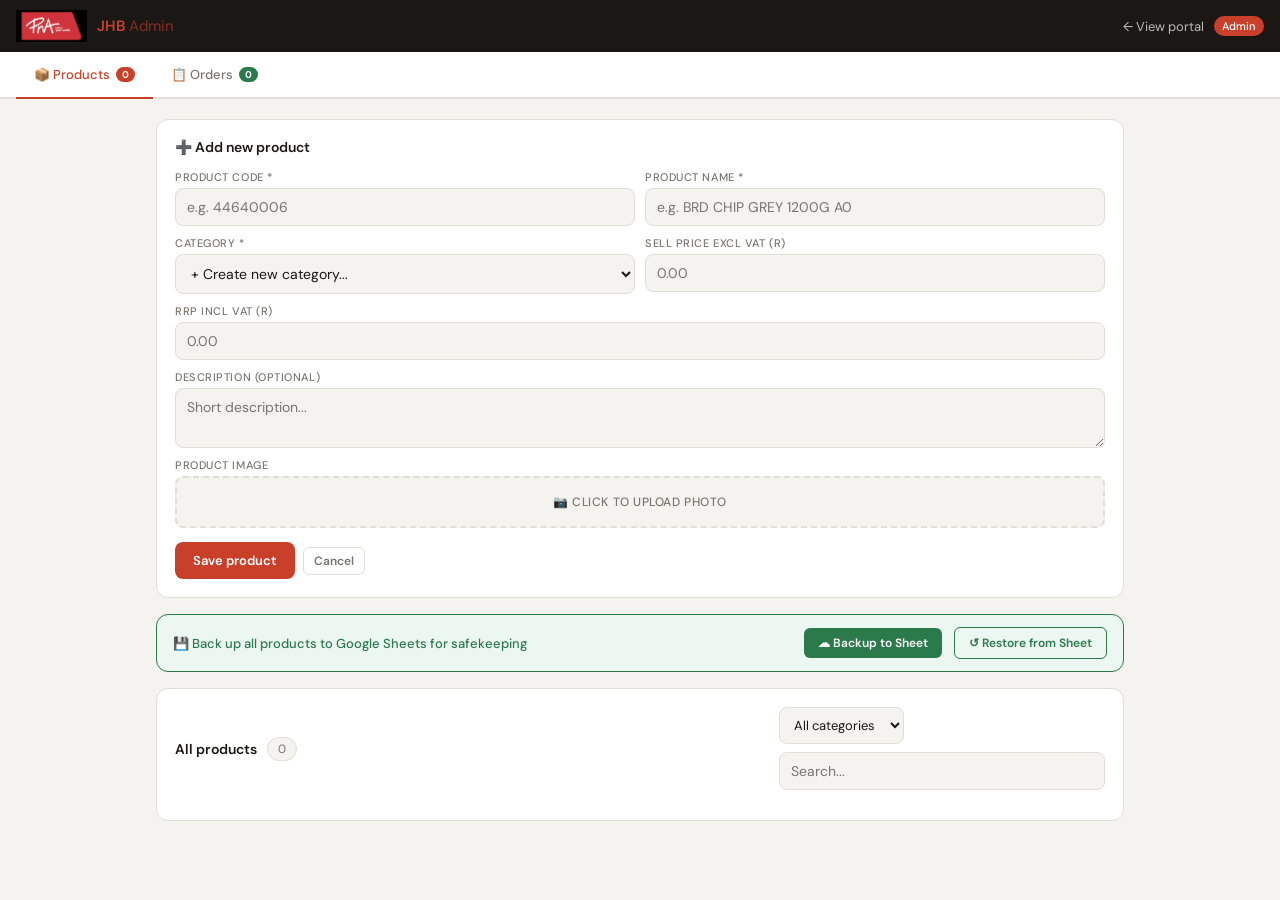
